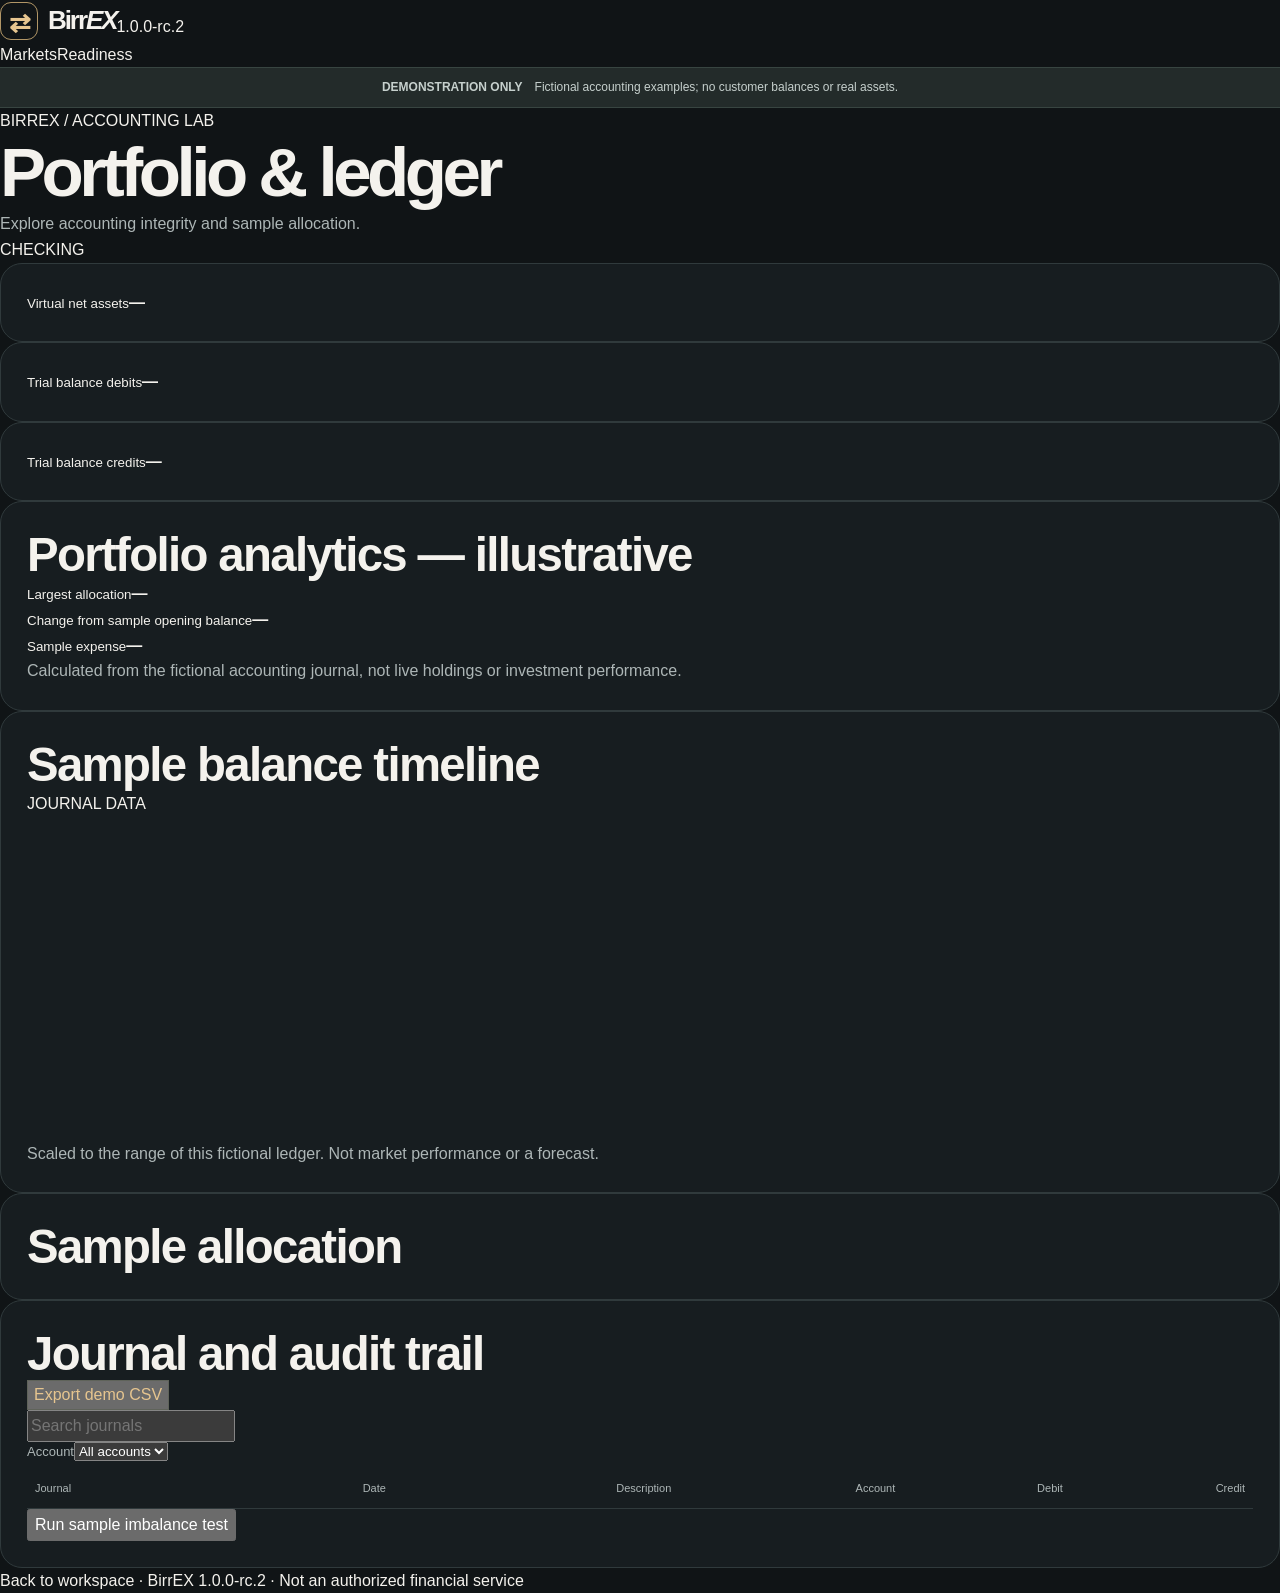
==== exchange/public/ledger-lab.html @ a97350fc "feat: Genesis RC2 signature typography, icons and market lease reliability" ====
<!doctype html><html lang="en" data-theme="dark"><head><meta charset="utf-8"><meta name="viewport" content="width=device-width,initial-scale=1,viewport-fit=cover"><meta name="robots" content="noindex,nofollow"><meta name="theme-color" content="#101416"><title>BirrEX — Portfolio & Ledger Lab</title><link rel="stylesheet" href="/styles.css?v=1.0.0-rc.2"><link rel="manifest" href="/manifest.webmanifest"><script defer src="/ledger-lab.js?v=1.0.0-rc.2"></script><script defer src="/motion.js?v=1.0.0-rc.2"></script></head><body><a class="skip" href="#main">Skip to content</a><header class="top"><a class="brand" href="/"><span class="mark" aria-hidden="true">⇄</span>Birr<em>EX</em></a><span class="tag">1.0.0-rc.2</span><div class="prefs"><a class="tag" href="/market-insights">Markets</a><a class="tag" href="/readiness">Readiness</a></div></header><main id="main" class="institutional"><div class="notice"><b>DEMONSTRATION ONLY</b><span>Fictional accounting examples; no customer balances or real assets.</span></div><div class="welcome"><div class="stack"><span class="kicker">BIRREX / ACCOUNTING LAB</span><h1>Portfolio & ledger</h1><p>Explore accounting integrity and sample allocation.</p></div><span id="reconcile" class="tag">CHECKING</span></div><div class="institution-metrics"><section class="panel"><small>Virtual net assets</small><strong id="net-assets" class="big">—</strong><p id="performance"></p></section><section class="panel"><small>Trial balance debits</small><strong id="debit" class="big">—</strong></section><section class="panel"><small>Trial balance credits</small><strong id="credit" class="big">—</strong></section></div><section class="panel"><h2>Portfolio analytics — illustrative</h2><div class="institution-metrics"><div><small>Largest allocation</small><strong id="allocation-largest">—</strong></div><div><small>Change from sample opening balance</small><strong id="allocation-change">—</strong></div><div><small>Sample expense</small><strong id="allocation-expense">—</strong></div></div><p>Calculated from the fictional accounting journal, not live holdings or investment performance.</p></section><section class="panel"><div class="head"><h2>Sample balance timeline</h2><span class="tag">JOURNAL DATA</span></div><svg id="journal-chart" viewBox="0 0 600 155" role="img" aria-label="Fictional net asset balances after each journal entry"></svg><div id="journal-chart-controls" class="segments" aria-label="Inspect journal entries"></div><p id="journal-chart-detail" role="status"></p><p>Scaled to the range of this fictional ledger. Not market performance or a forecast.</p></section><section class="panel"><h2>Sample allocation</h2><div id="allocations"></div></section><section class="panel"><div class="head"><h2>Journal and audit trail</h2><button id="export" class="outline">Export demo CSV</button></div><div class="toolbar"><input id="search" type="search" placeholder="Search journals" aria-label="Search journals"><label>Account<select id="account"><option value="all">All accounts</option></select></label><span id="entry-count" class="tag"></span></div><div class="table-scroll"><table><thead><tr><th scope="col">Journal</th><th scope="col">Date</th><th scope="col">Description</th><th scope="col">Account</th><th scope="col">Debit</th><th scope="col">Credit</th></tr></thead><tbody id="journal"></tbody></table></div><button id="integrity-test">Run sample imbalance test</button><p id="test-result" role="status"></p></section><footer><a href="/">Back to workspace</a> · BirrEX 1.0.0-rc.2 · Not an authorized financial service</footer></main></body></html>
---- styles.css ----
:root{color-scheme:dark;--bg:#101416;--surface:#171d20;--panel:#1b2224;--text:#f4f2ed;--muted:#adb6b6;--gold:#e6c58f;--line:#303a3c;--green:#85d9b4;--red:#f0a2a2;--radius:22px;--max:1240px}*,*::before,*::after{box-sizing:border-box}html{scroll-behavior:smooth;scroll-padding-top:100px}body{margin:0;background:var(--bg);color:var(--text);font-family:Inter,-apple-system,BlinkMacSystemFont,"Segoe UI",Arial,sans-serif;line-height:1.6;-webkit-font-smoothing:antialiased}a{color:inherit;text-decoration:none}button,input{font:inherit}button{cursor:pointer}a:focus-visible,button:focus-visible,input:focus-visible{outline:3px solid var(--gold);outline-offset:5px}h1,h2,h3,p{margin:0}h1,h2,h3{line-height:1.12;letter-spacing:-.035em}h1{font-size:clamp(3rem,5.4vw,5.25rem);font-weight:650;letter-spacing:-.065em}h1 em{font-family:Georgia,"Times New Roman",serif;color:var(--gold);font-weight:400;font-style:italic;letter-spacing:-.065em}h2{font-size:clamp(2rem,3.7vw,3.5rem);font-weight:600}h3{font-size:1.25rem;font-weight:650}p{color:var(--muted)}.shell{width:min(var(--max),calc(100% - 80px));margin-inline:auto}.skip{position:absolute;left:12px;top:-100px;z-index:100;background:var(--gold);color:#151a1b;padding:12px}.skip:focus{top:12px}.sr-only{position:absolute;width:1px;height:1px;padding:0;overflow:hidden;clip-path:inset(50%);white-space:nowrap;border:0}.header{height:86px;display:flex;align-items:center;gap:32px;justify-content:space-between}.brand{display:inline-flex;align-items:center;gap:0;font-size:26px;font-weight:750;letter-spacing:-.08em;white-space:nowrap}.brand>span:not(.mark){color:var(--gold)}.brand small{font-size:9px;color:var(--muted);letter-spacing:.12em;align-self:center;margin-left:15px;padding-left:13px;border-left:1px solid var(--line);font-weight:600}.mark{width:38px;height:38px;display:inline-grid;place-items:center;border:1px solid #b19666;border-radius:11px;color:var(--gold);margin-right:10px}.mark svg{width:27px;height:27px}nav{display:flex;align-items:center;gap:27px;font-size:13px;font-weight:550;color:var(--muted)}nav a:hover,.footer a:hover,.inline-link:hover{color:var(--gold)}.menu{display:none;background:none;border:1px solid var(--line);padding:9px 13px;border-radius:9px;color:var(--text)}.button{min-height:48px;display:inline-flex;align-items:center;justify-content:center;gap:16px;padding:12px 22px;border-radius:10px;font-size:14px;font-weight:650;transition:transform .18s ease,background .18s ease,border-color .18s ease}.button:hover{transform:translateY(-2px)}.primary{background:var(--gold);color:#15191a;border:1px solid var(--gold)}.primary:hover{background:#f5d9a9}.outline{border:1px solid #5f635a;color:var(--gold)}.text-button{padding-inline:8px;color:var(--text)}.play{width:30px;height:30px;display:grid;place-items:center;border:1px solid var(--line);border-radius:50%;color:var(--gold)}.notice{display:flex;justify-content:center;align-items:center;gap:12px;background:#232b2a;border-block:1px solid #384541;padding:10px 24px;font-size:12px;color:#c6d0cd;flex-wrap:wrap;text-align:center}.notice strong{font-size:10px;letter-spacing:.13em;color:var(--gold)}.status-dot{height:7px;width:7px;border-radius:50%;background:var(--gold);display:inline-block;flex-shrink:0}.hero{display:grid;grid-template-columns:minmax(0,1.1fr) minmax(0,.9fr);gap:65px;align-items:center;padding-block:88px 80px}.hero-copy{position:relative}.eyebrow{font-size:11px;font-weight:700;letter-spacing:.15em;color:var(--gold);display:flex;align-items:center;gap:12px;margin-bottom:22px}.eyebrow>span:first-child{width:7px;height:7px;background:var(--gold);border-radius:50%}.eyebrow .line{width:24px;height:1px;background:#877450}.lead{font-size:17px;line-height:1.8;max-width:550px;margin-top:23px}.actions{display:flex;gap:12px;align-items:center;margin-top:31px;flex-wrap:wrap}.hero-foot{display:flex;gap:18px;flex-wrap:wrap;color:var(--muted);font-size:10px;letter-spacing:.035em;margin-top:41px;border-top:1px solid var(--line);padding-top:19px}.terminal{background:radial-gradient(ellipse at top right,#2b302b 0%,transparent 55%),var(--surface);border:1px solid #434b47;border-radius:25px;padding:27px;box-shadow:0 28px 75px #0005;min-width:0}.terminal-top,.panel-head,.pair{display:flex;align-items:center;gap:12px}.terminal-top,.panel-head{justify-content:space-between}.pair strong,.pair small{display:block}.pair small,.caption,.chart-labels,.terminal-metrics small,.panel-head p{font-size:12px;color:var(--muted)}.coin{width:42px;height:42px;display:grid;place-items:center;border-radius:50%;background:#e6c58f18;border:1px solid #d4b57e50;color:var(--gold);font-size:23px;font-weight:600}.pill{font-size:10px;font-weight:700;letter-spacing:.12em;color:var(--gold);border:1px solid #8b7850;background:#d4b57e0b;padding:5px 9px;border-radius:6px;white-space:nowrap}.quote{display:flex;align-items:baseline;gap:15px;flex-wrap:wrap;margin-top:24px}.rate{font-size:clamp(2.7rem,4.7vw,4.2rem);font-weight:600;letter-spacing:-.06em;line-height:1}.rate>span{color:var(--muted);font-size:.72em}.positive{color:var(--green);font-variant-numeric:tabular-nums;font-size:12px}.chart{width:100%;height:auto;display:block;margin-top:24px}.chart-labels{display:flex;justify-content:space-between;padding-bottom:17px}.terminal-metrics{display:grid;grid-template-columns:repeat(3,1fr);border-top:1px solid var(--line);padding:18px 0;gap:10px}.terminal-metrics small,.terminal-metrics strong{display:block}.terminal-metrics strong{font-size:14px;font-variant-numeric:tabular-nums}.full{display:flex;width:100%;justify-content:space-between}.market-strip{border-block:1px solid var(--line);background:#141a1c}.strip-inner{display:grid;grid-template-columns:1.15fr repeat(4,1fr);gap:0}.strip-inner>div{padding:19px 20px;border-left:1px solid var(--line);min-width:0}.strip-inner>div:last-child{border-right:1px solid var(--line)}.strip-inner strong,.strip-inner>div>span:not(.status-dot){display:block;white-space:nowrap;font-size:12px;font-variant-numeric:tabular-nums}.strip-inner>div>span:not(.status-dot){color:var(--muted);margin-top:4px}.strip-inner b{margin-left:6px;font-size:11px}.strip-label{font-size:11px;color:var(--gold);font-weight:700;letter-spacing:.09em}.strip-label small{display:block;color:var(--muted);font-size:10px;margin-top:4px}.section{padding-block:80px}.section-top{display:flex;justify-content:space-between;align-items:end;gap:36px;margin-bottom:32px}.section-top>p{max-width:390px;font-size:15px}.market-grid{display:grid;grid-template-columns:1.15fr 1fr;gap:18px}.panel{border:1px solid var(--line);border-radius:var(--radius);background:var(--surface);padding:26px;min-width:0}.panel-head{margin-bottom:23px;align-items:start}.panel-head p{margin-top:6px}.table-wrap{overflow-x:auto}table{border-collapse:collapse;width:100%;font-size:13px;font-variant-numeric:tabular-nums;white-space:nowrap}th,td{text-align:right;padding:10px 8px;border-bottom:1px solid var(--line)}th:first-child,td:first-child{text-align:left}th{font-weight:500;color:var(--muted);font-size:11px}.ask td:nth-child(2){color:var(--red)}.bid td:nth-child(2){color:var(--green)}.mid td{color:var(--gold);font-weight:650;background:#d4b57e0c;padding-block:13px}.mid small{font-weight:400;color:var(--muted)}.fine{font-size:12px;color:var(--muted);line-height:1.65;margin-top:14px}.switch{display:flex;gap:4px;padding:4px;background:#101618;border:1px solid var(--line);border-radius:11px;margin-bottom:22px}.switch button{flex:1;min-height:44px;background:none;border:1px solid transparent;border-radius:8px;color:var(--muted);font-size:13px;font-weight:600}.switch button[aria-pressed=true]{background:#303936;border-color:#626957;color:var(--gold)}label{font-size:13px;color:var(--muted);display:block;margin-bottom:8px}.amount{display:flex;border:1px solid var(--line);border-radius:12px;align-items:center;padding:8px 15px;gap:10px;background:#111719}.amount:focus-within{border-color:var(--gold)}.amount input{min-width:0;width:100%;border:0;background:none;color:var(--text);font-size:24px;min-height:46px;font-variant-numeric:tabular-nums}.amount span{font-size:13px;color:var(--gold);font-weight:650}.estimate{border-top:1px solid var(--line);margin-top:23px;padding-top:20px}.estimate span,.estimate output{display:block}.estimate span{color:var(--muted);font-size:13px}.estimate output{font-size:clamp(1.6rem,3vw,2.4rem);letter-spacing:-.035em;font-weight:650;overflow-wrap:anywhere;font-variant-numeric:tabular-nums;margin-top:4px}.three{display:grid;grid-template-columns:repeat(3,1fr);gap:18px}.feature{position:relative;border:1px solid var(--line);background:linear-gradient(145deg,#1a2223,#141a1c);padding:28px;border-radius:var(--radius);transition:border-color .2s}.feature:hover{border-color:#89754f}.feature-icon{width:48px;height:48px;border:1px solid #76684b;background:#d4b57e0b;color:var(--gold);border-radius:12px;display:grid;place-items:center;font-size:26px;margin-bottom:28px}.index{position:absolute;top:26px;right:28px;color:var(--muted);font-size:12px;letter-spacing:.12em}.feature p,.security-list p,.about aside p{font-size:14px;margin-top:12px;line-height:1.75}.security{background:linear-gradient(120deg,#242b27,#151b1d 64%);border-block:1px solid var(--line)}.security-inner{display:grid;grid-template-columns:1fr 1fr;gap:70px;padding-block:76px}.security-inner .pill{display:inline-block;margin-top:25px}.security-list article{display:flex;gap:20px;border-bottom:1px solid var(--line);padding:16px 0}.security-list article:first-child{padding-top:0}.security-list article:last-child{border:0;padding-bottom:0}.security-list article>span{color:var(--gold);font-size:12px;margin-top:4px}.security-list p{margin-top:5px}.about{display:grid;grid-template-columns:1.15fr .85fr;gap:50px;align-items:center}.inline-link{display:inline-block;color:var(--gold);font-size:13px;margin-top:16px;text-decoration:underline;text-underline-offset:4px}.footer{display:grid;grid-template-columns:1fr 1fr;gap:20px;border-top:1px solid var(--line);padding-block:29px 40px}.footer>div:nth-child(2){display:flex;justify-content:flex-end;gap:21px;align-items:center;flex-wrap:wrap;font-size:13px}.footer p{font-size:12px}.footer>.fine{grid-column:1/-1;margin:0}.muted{color:var(--muted)}
@media(max-width:1050px){.shell{width:calc(100% - 48px)}.brand small{display:none}.hero{gap:35px}.header{gap:18px}nav{gap:18px}.strip-inner{grid-template-columns:repeat(4,minmax(0,1fr))}.strip-label{grid-column:1/-1;border-bottom:1px solid var(--line);border-right:1px solid var(--line)}.strip-inner>div{padding:13px}.strip-label small{display:inline;margin-left:8px}.strip-inner b{display:block;margin-left:0}.security-inner{gap:40px}}@media(max-width:760px){.shell{width:calc(100% - 36px)}.header{height:auto;min-height:70px;flex-wrap:wrap;padding-block:12px;gap:10px}.menu{display:block}.header-cta{display:none}nav{display:none;flex-basis:100%;flex-direction:column;align-items:stretch;gap:0;padding-bottom:5px}nav[data-open=true]{display:flex}nav a{padding:12px 5px;border-top:1px solid var(--line)}.notice{gap:6px;padding:9px 18px;font-size:11px}.notice strong{font-size:9px}.hero{grid-template-columns:1fr;gap:30px;padding-block:46px 38px}.desktop{display:none}h1{font-size:clamp(2.7rem,10vw,4.1rem)}.lead{font-size:16px;margin-top:18px}.hero-foot{gap:10px;margin-top:23px}.terminal{padding:19px;border-radius:18px}.section{padding-block:48px}.section-top{display:block;margin-bottom:23px}.section-top>p{margin-top:15px}.market-grid,.three,.security-inner,.about{grid-template-columns:1fr;gap:15px}.security-inner{padding-block:48px;gap:30px}.panel,.feature{padding:21px}.strip-inner{grid-template-columns:1fr 1fr}.strip-inner>div:nth-child(3),.strip-inner>div:nth-child(5){border-right:1px solid var(--line)}.strip-inner>div:nth-child(2),.strip-inner>div:nth-child(3){border-bottom:1px solid var(--line)}.footer{grid-template-columns:1fr;gap:14px}.footer>div:nth-child(2){justify-content:flex-start}.footer>.fine{grid-column:auto}}@media(max-width:360px){.shell{width:calc(100% - 24px)}.button{padding-inline:13px}.terminal-metrics strong{font-size:12px}.panel-head{flex-wrap:wrap}.actions{gap:5px}}@media(prefers-reduced-motion:reduce){*,*::before,*::after{scroll-behavior:auto!important;transition:none!important;animation:none!important}}
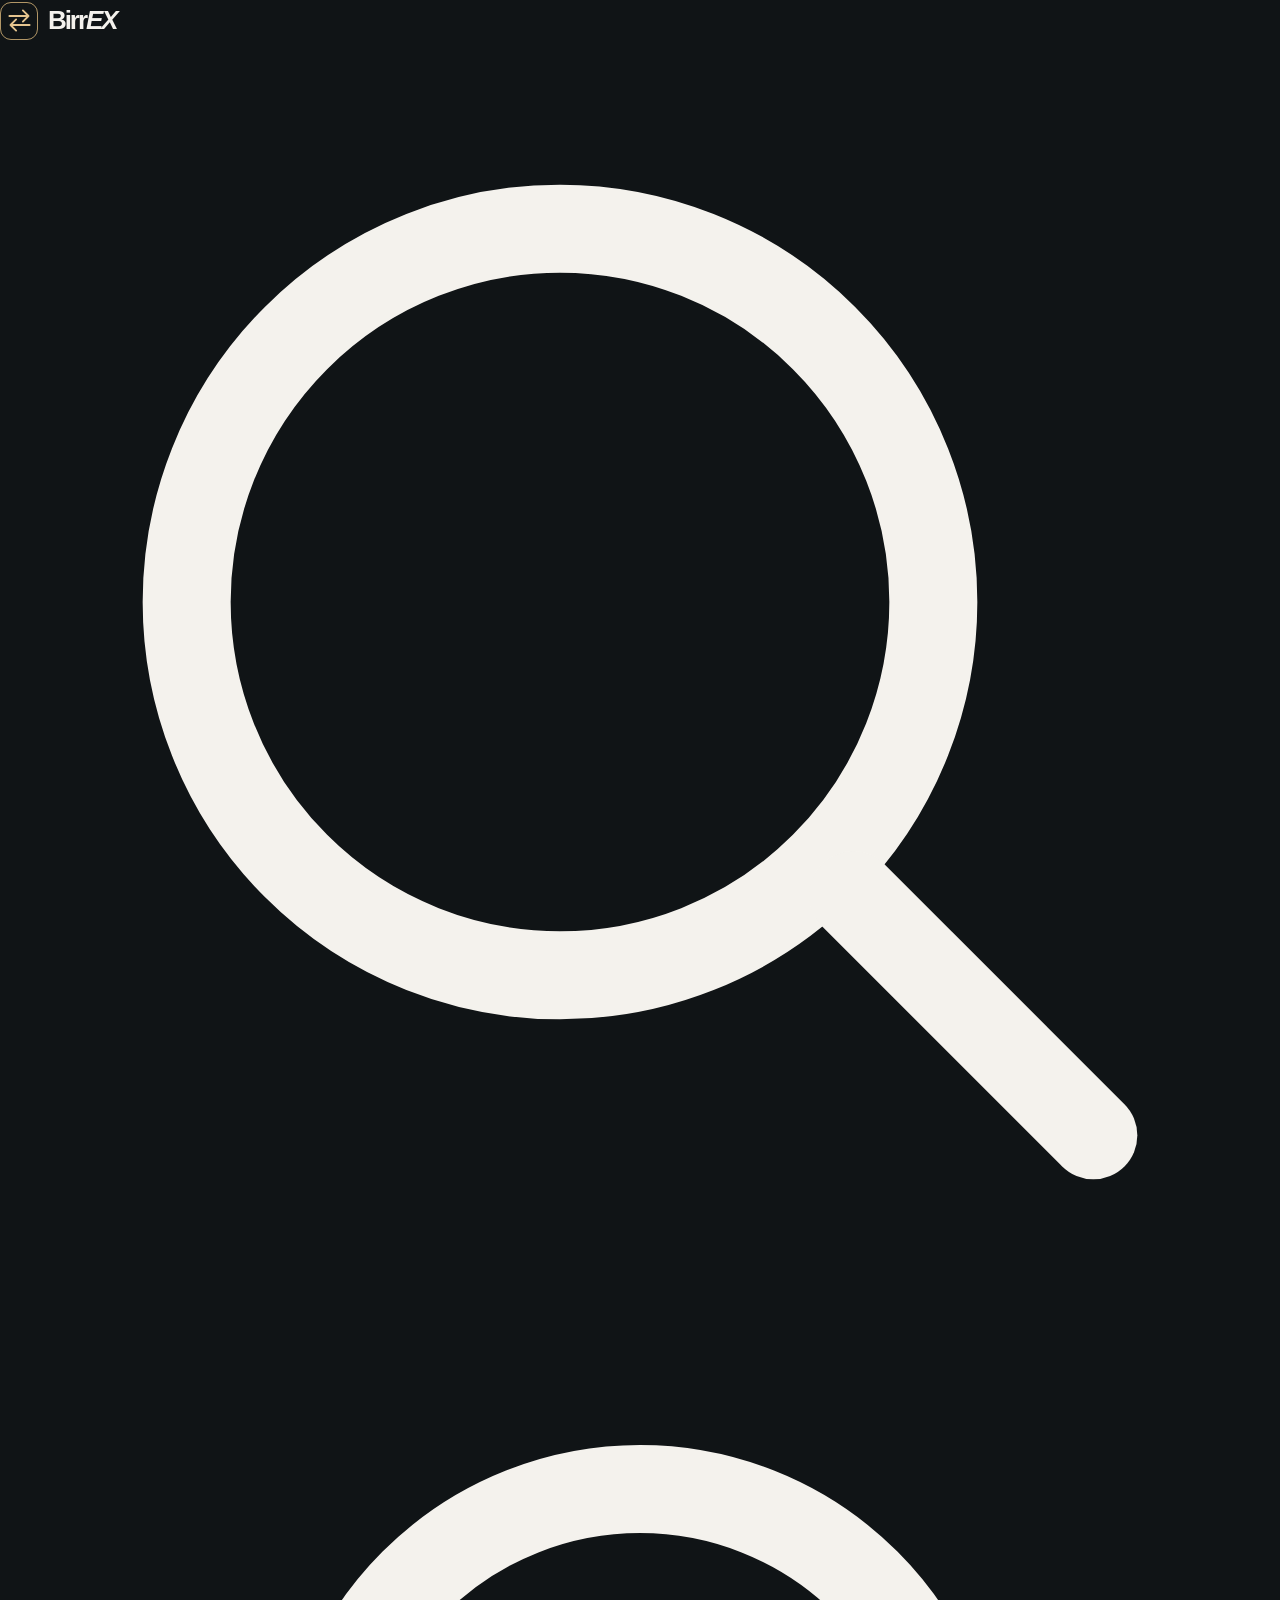
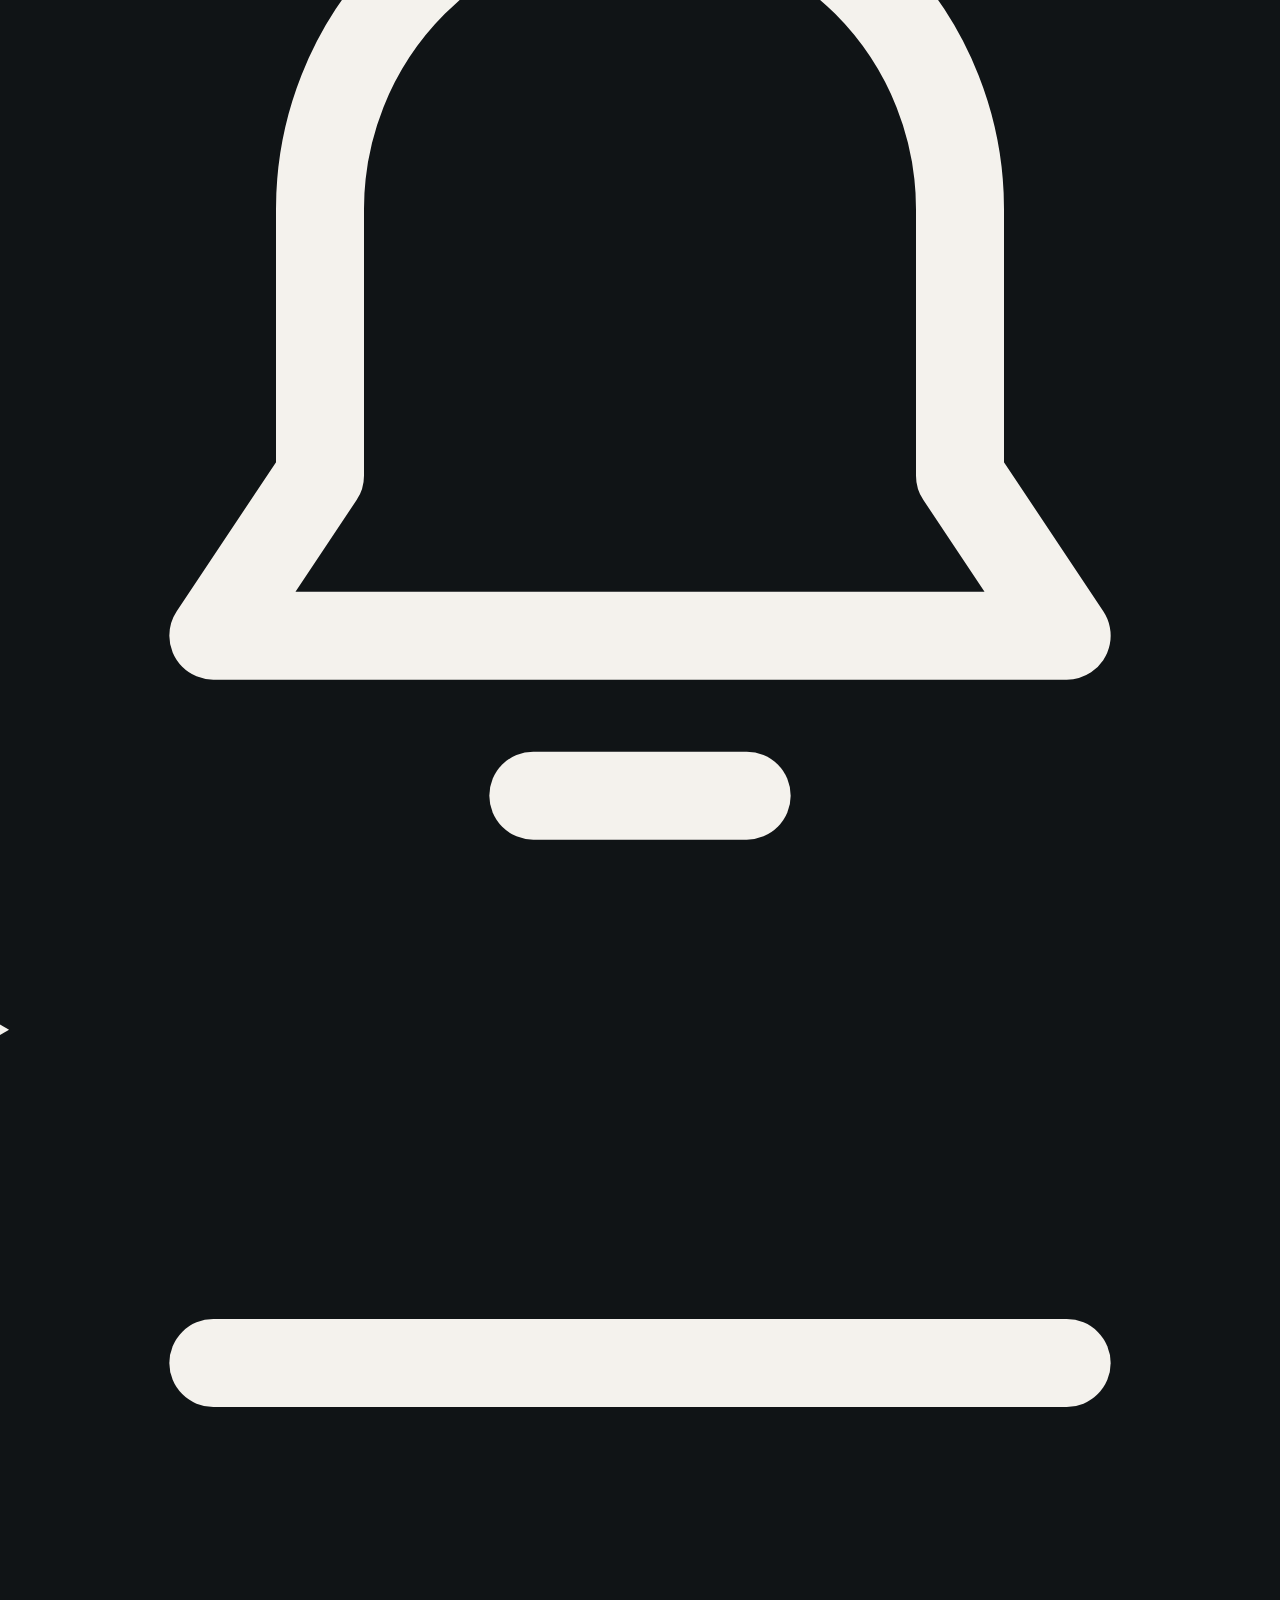
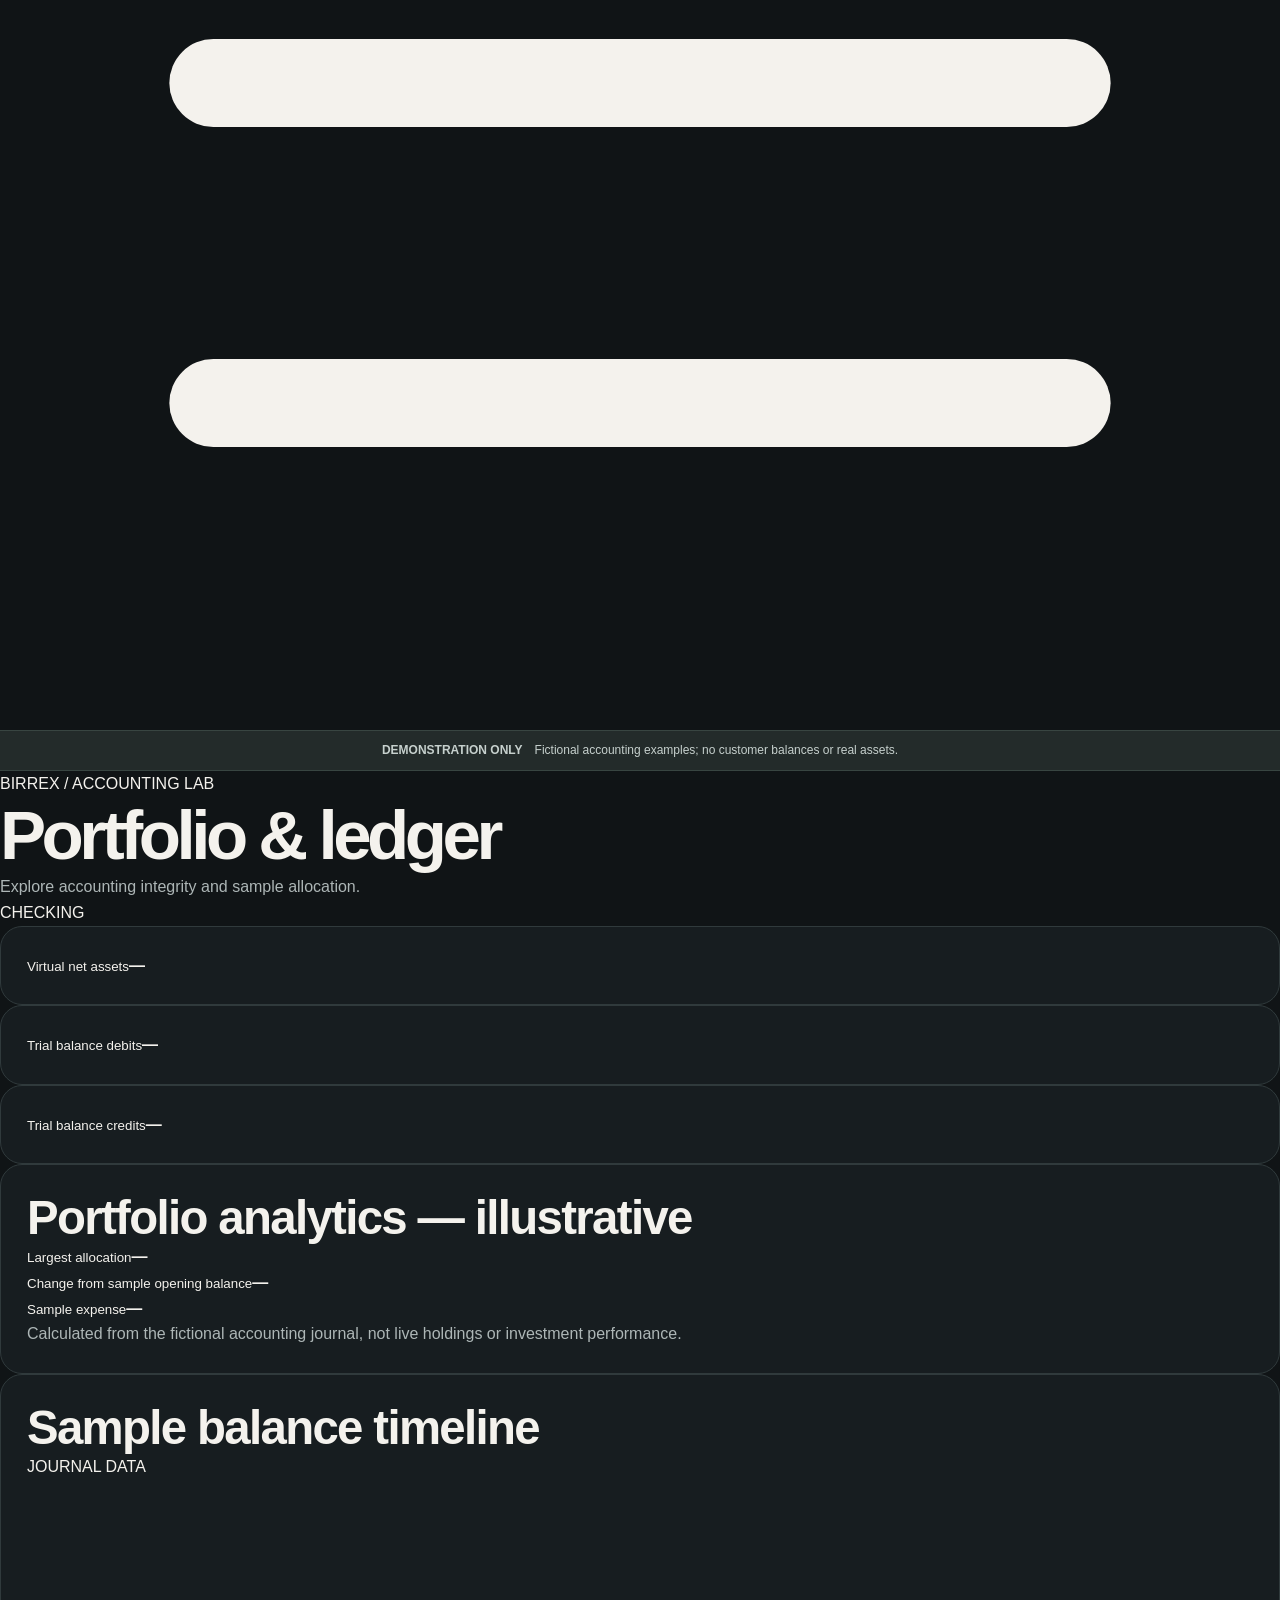
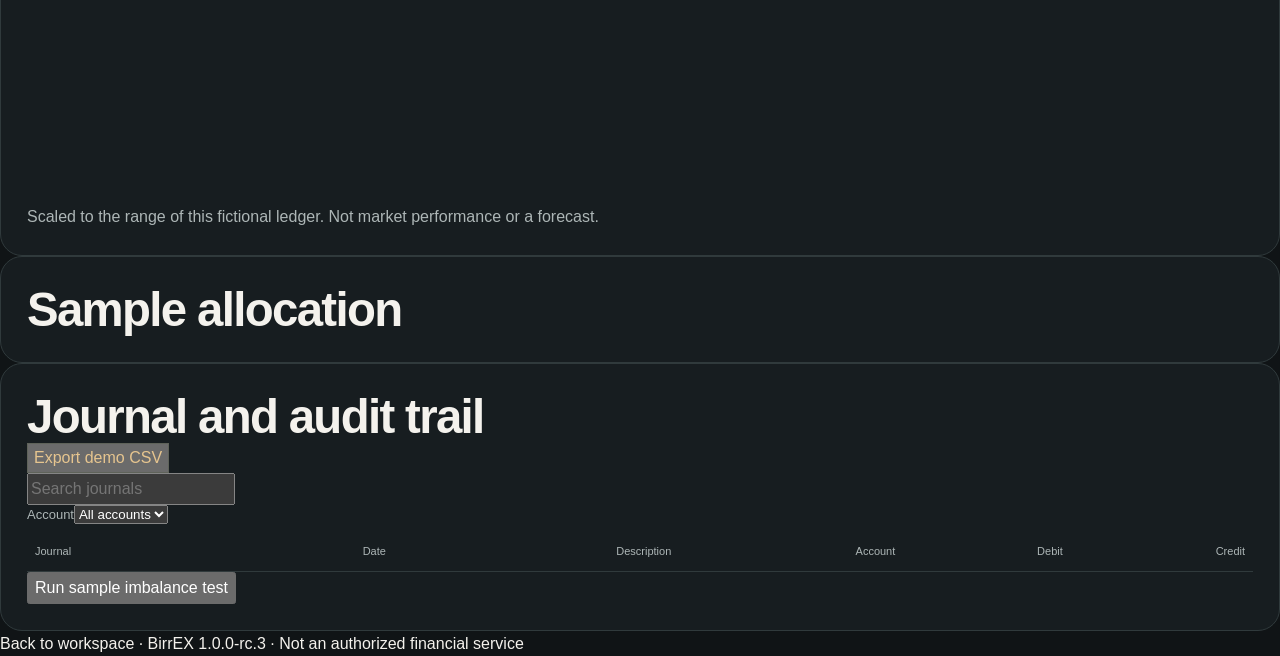
==== commit f104c890: "feat: Genesis RC3 icon-only signature header across modules" ====
--- a/exchange/public/ledger-lab.html
+++ b/exchange/public/ledger-lab.html
@@ -1 +1 @@
-<!doctype html><html lang="en" data-theme="dark"><head><meta charset="utf-8"><meta name="viewport" content="width=device-width,initial-scale=1,viewport-fit=cover"><meta name="robots" content="noindex,nofollow"><meta name="theme-color" content="#101416"><title>BirrEX — Portfolio & Ledger Lab</title><link rel="stylesheet" href="/styles.css?v=1.0.0-rc.2"><link rel="manifest" href="/manifest.webmanifest"><script defer src="/ledger-lab.js?v=1.0.0-rc.2"></script><script defer src="/motion.js?v=1.0.0-rc.2"></script></head><body><a class="skip" href="#main">Skip to content</a><header class="top"><a class="brand" href="/"><span class="mark" aria-hidden="true">⇄</span>Birr<em>EX</em></a><span class="tag">1.0.0-rc.2</span><div class="prefs"><a class="tag" href="/market-insights">Markets</a><a class="tag" href="/readiness">Readiness</a></div></header><main id="main" class="institutional"><div class="notice"><b>DEMONSTRATION ONLY</b><span>Fictional accounting examples; no customer balances or real assets.</span></div><div class="welcome"><div class="stack"><span class="kicker">BIRREX / ACCOUNTING LAB</span><h1>Portfolio & ledger</h1><p>Explore accounting integrity and sample allocation.</p></div><span id="reconcile" class="tag">CHECKING</span></div><div class="institution-metrics"><section class="panel"><small>Virtual net assets</small><strong id="net-assets" class="big">—</strong><p id="performance"></p></section><section class="panel"><small>Trial balance debits</small><strong id="debit" class="big">—</strong></section><section class="panel"><small>Trial balance credits</small><strong id="credit" class="big">—</strong></section></div><section class="panel"><h2>Portfolio analytics — illustrative</h2><div class="institution-metrics"><div><small>Largest allocation</small><strong id="allocation-largest">—</strong></div><div><small>Change from sample opening balance</small><strong id="allocation-change">—</strong></div><div><small>Sample expense</small><strong id="allocation-expense">—</strong></div></div><p>Calculated from the fictional accounting journal, not live holdings or investment performance.</p></section><section class="panel"><div class="head"><h2>Sample balance timeline</h2><span class="tag">JOURNAL DATA</span></div><svg id="journal-chart" viewBox="0 0 600 155" role="img" aria-label="Fictional net asset balances after each journal entry"></svg><div id="journal-chart-controls" class="segments" aria-label="Inspect journal entries"></div><p id="journal-chart-detail" role="status"></p><p>Scaled to the range of this fictional ledger. Not market performance or a forecast.</p></section><section class="panel"><h2>Sample allocation</h2><div id="allocations"></div></section><section class="panel"><div class="head"><h2>Journal and audit trail</h2><button id="export" class="outline">Export demo CSV</button></div><div class="toolbar"><input id="search" type="search" placeholder="Search journals" aria-label="Search journals"><label>Account<select id="account"><option value="all">All accounts</option></select></label><span id="entry-count" class="tag"></span></div><div class="table-scroll"><table><thead><tr><th scope="col">Journal</th><th scope="col">Date</th><th scope="col">Description</th><th scope="col">Account</th><th scope="col">Debit</th><th scope="col">Credit</th></tr></thead><tbody id="journal"></tbody></table></div><button id="integrity-test">Run sample imbalance test</button><p id="test-result" role="status"></p></section><footer><a href="/">Back to workspace</a> · BirrEX 1.0.0-rc.2 · Not an authorized financial service</footer></main></body></html>+<!doctype html><html lang="en" data-theme="dark"><head><meta charset="utf-8"><meta name="viewport" content="width=device-width,initial-scale=1,viewport-fit=cover"><meta name="robots" content="noindex,nofollow"><meta name="theme-color" content="#101416"><title>BirrEX — Portfolio & Ledger Lab</title><link rel="stylesheet" href="/styles.css?v=1.0.0-rc.3"><link rel="manifest" href="/manifest.webmanifest"><script defer src="/ledger-lab.js?v=1.0.0-rc.3"></script><script defer src="/motion.js?v=1.0.0-rc.3"></script></head><body><a class="skip" href="#main">Skip to content</a><header class="top signature-header"><a class="brand signature-brand" href="/" aria-label="BirrEX home"><span class="mark" aria-hidden="true"><svg class="signature-icon" viewBox="0 0 24 24" aria-hidden="true" focusable="false" fill="none" stroke="currentColor" stroke-width="1.65" stroke-linecap="round" stroke-linejoin="round"><path d="M3 8h17m-5-5 5 5-5 5"/><path d="M21 16H4m5-5-5 5 5 5"/></svg></span>Birr<em>EX</em></a><div class="signature-actions" role="group" aria-label="Header controls"><a class="header-action" href="/#search" aria-label="Search" title="Search"><svg class="signature-icon" viewBox="0 0 24 24" aria-hidden="true" focusable="false" fill="none" stroke="currentColor" stroke-width="1.65" stroke-linecap="round" stroke-linejoin="round"><path d="M10.5 3.5a7 7 0 1 0 0 14a7 7 0 0 0 0-14"/><path d="m16 16 4.5 4.5"/></svg></a><a class="header-action" href="/#notifications" aria-label="Notifications" title="Notifications"><svg class="signature-icon" viewBox="0 0 24 24" aria-hidden="true" focusable="false" fill="none" stroke="currentColor" stroke-width="1.65" stroke-linecap="round" stroke-linejoin="round"><path d="M6 9a6 6 0 0 1 12 0v5l2 3H4l2-3z"/><path d="M10 20h4"/></svg></a><details class="header-menu"><summary class="header-action" aria-label="Menu" title="Menu"><svg class="signature-icon" viewBox="0 0 24 24" aria-hidden="true" focusable="false" fill="none" stroke="currentColor" stroke-width="1.65" stroke-linecap="round" stroke-linejoin="round"><path d="M4 6h16"/><path d="M4 12h16"/><path d="M4 18h16"/></svg></summary><div class="header-menu-list signature-menu"><div class="menu-heading"><strong>BirrEX</strong><small>Genesis · RC3</small></div><a href="/#settings"><svg class="signature-icon" viewBox="0 0 24 24" aria-hidden="true" focusable="false" fill="none" stroke="currentColor" stroke-width="1.65" stroke-linecap="round" stroke-linejoin="round"><path d="M12 8a4 4 0 1 0 0 8a4 4 0 0 0 0-8"/><path d="M12 2v3m0 14v3M2 12h3m14 0h3M5 5l2 2m10 10 2 2M5 19l2-2M17 7l2-2"/></svg><span>Settings</span></a><a href="/market-insights"><svg class="signature-icon" viewBox="0 0 24 24" aria-hidden="true" focusable="false" fill="none" stroke="currentColor" stroke-width="1.65" stroke-linecap="round" stroke-linejoin="round"><path d="M3 5v14h18"/><path d="m6 9 4-4 4 3 5-6"/></svg><span>Market intelligence</span></a><a href="/p2p-lab"><svg class="signature-icon" viewBox="0 0 24 24" aria-hidden="true" focusable="false" fill="none" stroke="currentColor" stroke-width="1.65" stroke-linecap="round" stroke-linejoin="round"><path d="M8 12a4 4 0 1 0 0-8 4 4 0 0 0 0 8"/><path d="M2 21v-3a5 5 0 0 1 5-5h2a5 5 0 0 1 5 5v3"/><path d="M17 5a3 3 0 0 1 0 6m1 3a4 4 0 0 1 4 4v3"/></svg><span>P2P experience</span></a><a href="/ledger-lab"><svg class="signature-icon" viewBox="0 0 24 24" aria-hidden="true" focusable="false" fill="none" stroke="currentColor" stroke-width="1.65" stroke-linecap="round" stroke-linejoin="round"><path d="M3 6h15v15H3z"/><path d="M3 6l13-3v3"/><path d="M14 12h7v5h-7z"/></svg><span>Portfolio & ledger</span></a><a href="/readiness"><svg class="signature-icon" viewBox="0 0 24 24" aria-hidden="true" focusable="false" fill="none" stroke="currentColor" stroke-width="1.65" stroke-linecap="round" stroke-linejoin="round"><path d="M12 3 3 7v6c0 5 9 9 9 9s9-4 9-9V7z"/><path d="m8 12 3 3 5-6"/></svg><span>Institutional readiness</span></a><a href="/status"><svg class="signature-icon" viewBox="0 0 24 24" aria-hidden="true" focusable="false" fill="none" stroke="currentColor" stroke-width="1.65" stroke-linecap="round" stroke-linejoin="round"><path d="M2 12h5l3-7 4 14 3-7h5"/></svg><span>Connection center</span></a><a href="/private-beta"><svg class="signature-icon" viewBox="0 0 24 24" aria-hidden="true" focusable="false" fill="none" stroke="currentColor" stroke-width="1.65" stroke-linecap="round" stroke-linejoin="round"><path d="M5 10h14v11H5z"/><path d="M8 10V7a4 4 0 1 1 8 0v3"/></svg><span>Private workspace</span></a><a href="/#learn"><svg class="signature-icon" viewBox="0 0 24 24" aria-hidden="true" focusable="false" fill="none" stroke="currentColor" stroke-width="1.65" stroke-linecap="round" stroke-linejoin="round"><path d="M3 4h6a3 3 0 0 1 3 3v14a4 4 0 0 0-3-3H3z"/><path d="M21 4h-6a3 3 0 0 0-3 3v14a4 4 0 0 1 3-3h6z"/></svg><span>Academy</span></a><div class="menu-caption">Educational workspace · Financial operations disabled</div></div></details></div></header><main id="main" class="institutional"><div class="notice"><b>DEMONSTRATION ONLY</b><span>Fictional accounting examples; no customer balances or real assets.</span></div><div class="welcome"><div class="stack"><span class="kicker">BIRREX / ACCOUNTING LAB</span><h1>Portfolio & ledger</h1><p>Explore accounting integrity and sample allocation.</p></div><span id="reconcile" class="tag">CHECKING</span></div><div class="institution-metrics"><section class="panel"><small>Virtual net assets</small><strong id="net-assets" class="big">—</strong><p id="performance"></p></section><section class="panel"><small>Trial balance debits</small><strong id="debit" class="big">—</strong></section><section class="panel"><small>Trial balance credits</small><strong id="credit" class="big">—</strong></section></div><section class="panel"><h2>Portfolio analytics — illustrative</h2><div class="institution-metrics"><div><small>Largest allocation</small><strong id="allocation-largest">—</strong></div><div><small>Change from sample opening balance</small><strong id="allocation-change">—</strong></div><div><small>Sample expense</small><strong id="allocation-expense">—</strong></div></div><p>Calculated from the fictional accounting journal, not live holdings or investment performance.</p></section><section class="panel"><div class="head"><h2>Sample balance timeline</h2><span class="tag">JOURNAL DATA</span></div><svg id="journal-chart" viewBox="0 0 600 155" role="img" aria-label="Fictional net asset balances after each journal entry"></svg><div id="journal-chart-controls" class="segments" aria-label="Inspect journal entries"></div><p id="journal-chart-detail" role="status"></p><p>Scaled to the range of this fictional ledger. Not market performance or a forecast.</p></section><section class="panel"><h2>Sample allocation</h2><div id="allocations"></div></section><section class="panel"><div class="head"><h2>Journal and audit trail</h2><button id="export" class="outline">Export demo CSV</button></div><div class="toolbar"><input id="search" type="search" placeholder="Search journals" aria-label="Search journals"><label>Account<select id="account"><option value="all">All accounts</option></select></label><span id="entry-count" class="tag"></span></div><div class="table-scroll"><table><thead><tr><th scope="col">Journal</th><th scope="col">Date</th><th scope="col">Description</th><th scope="col">Account</th><th scope="col">Debit</th><th scope="col">Credit</th></tr></thead><tbody id="journal"></tbody></table></div><button id="integrity-test">Run sample imbalance test</button><p id="test-result" role="status"></p></section><footer><a href="/">Back to workspace</a> · BirrEX 1.0.0-rc.3 · Not an authorized financial service</footer></main></body></html>
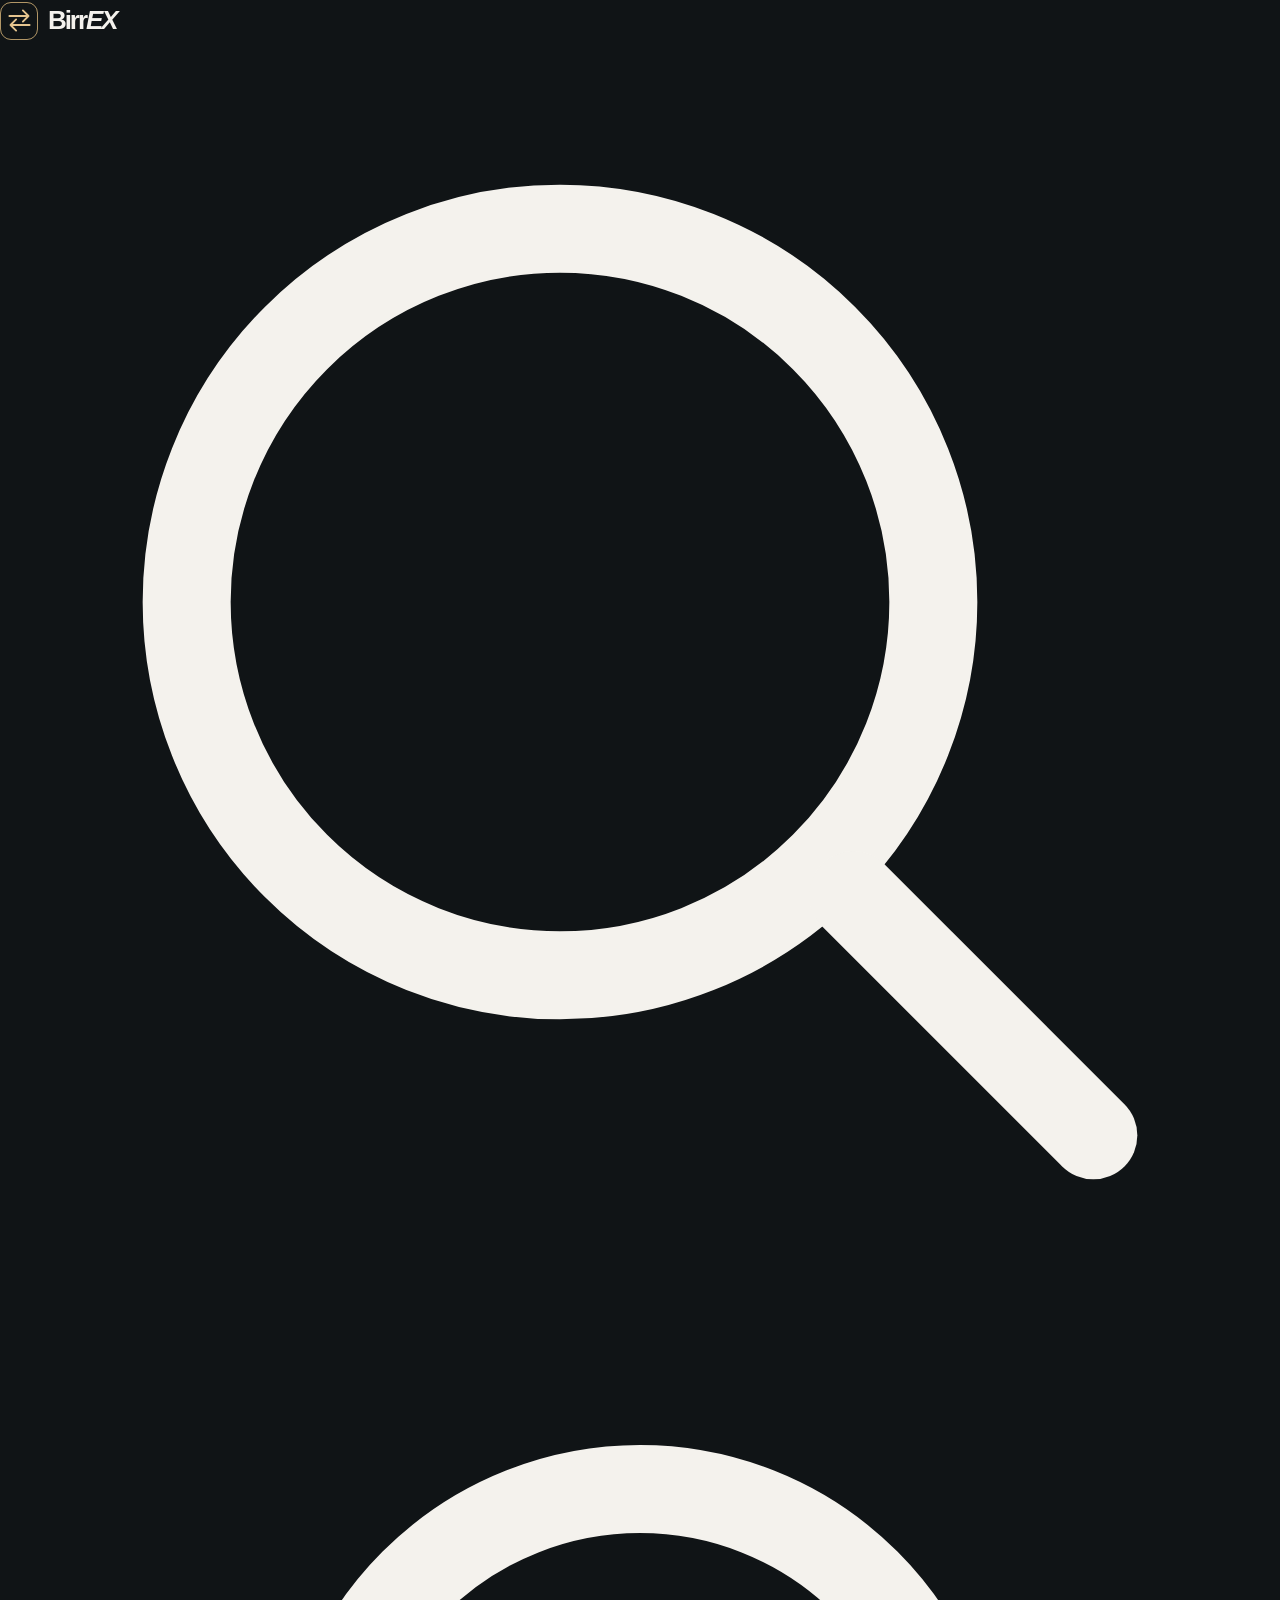
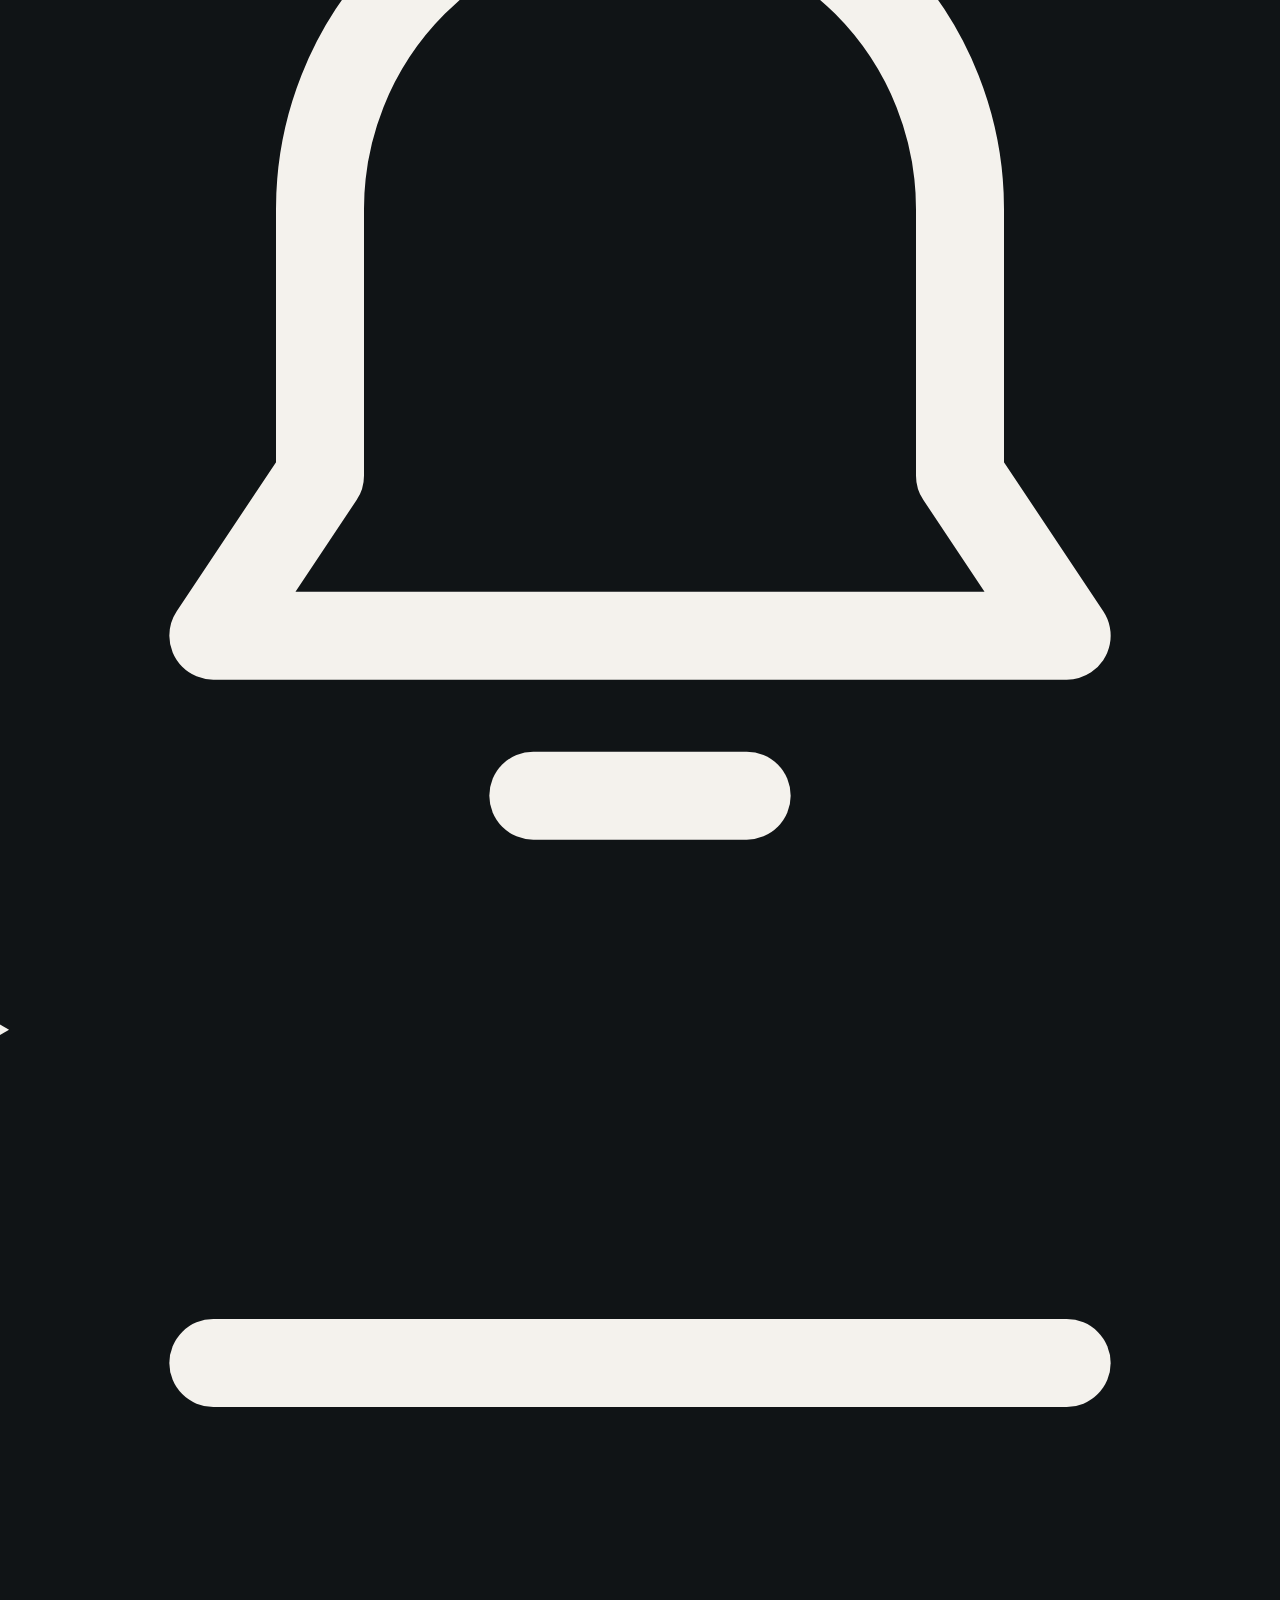
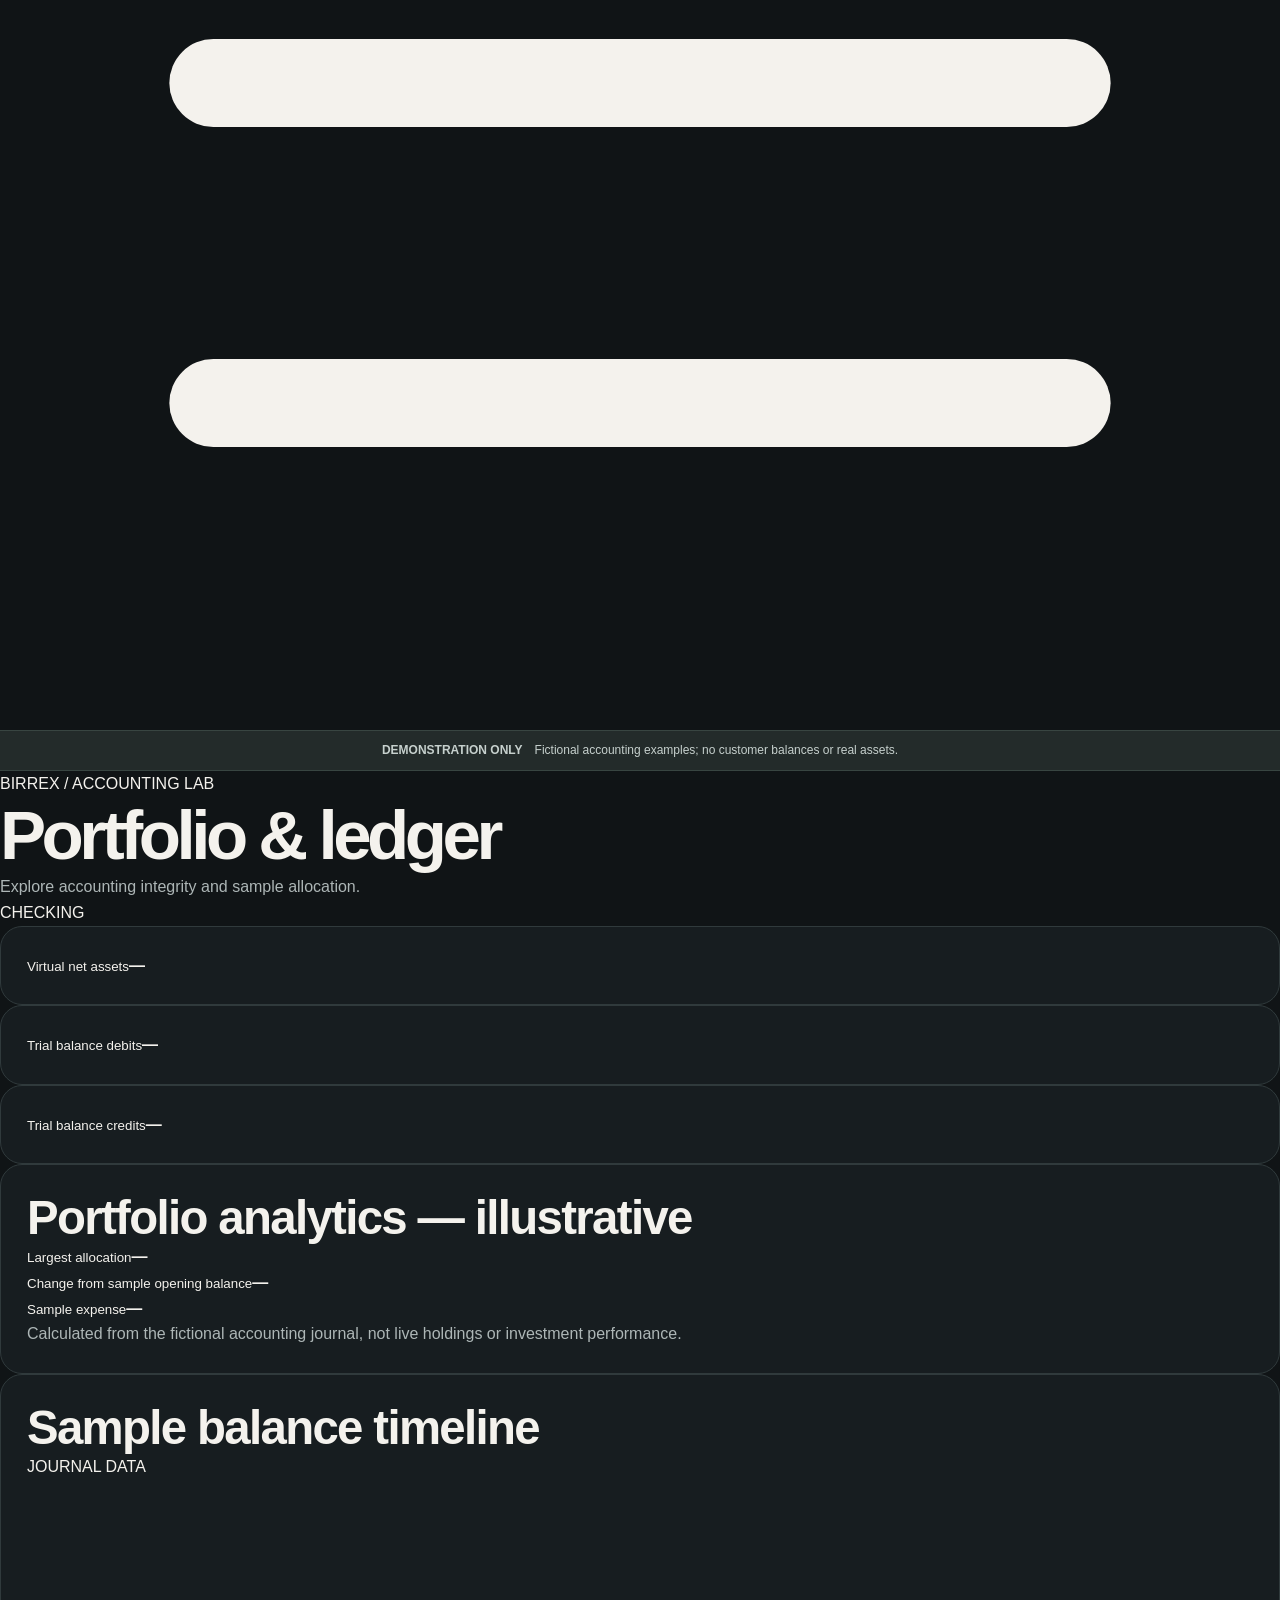
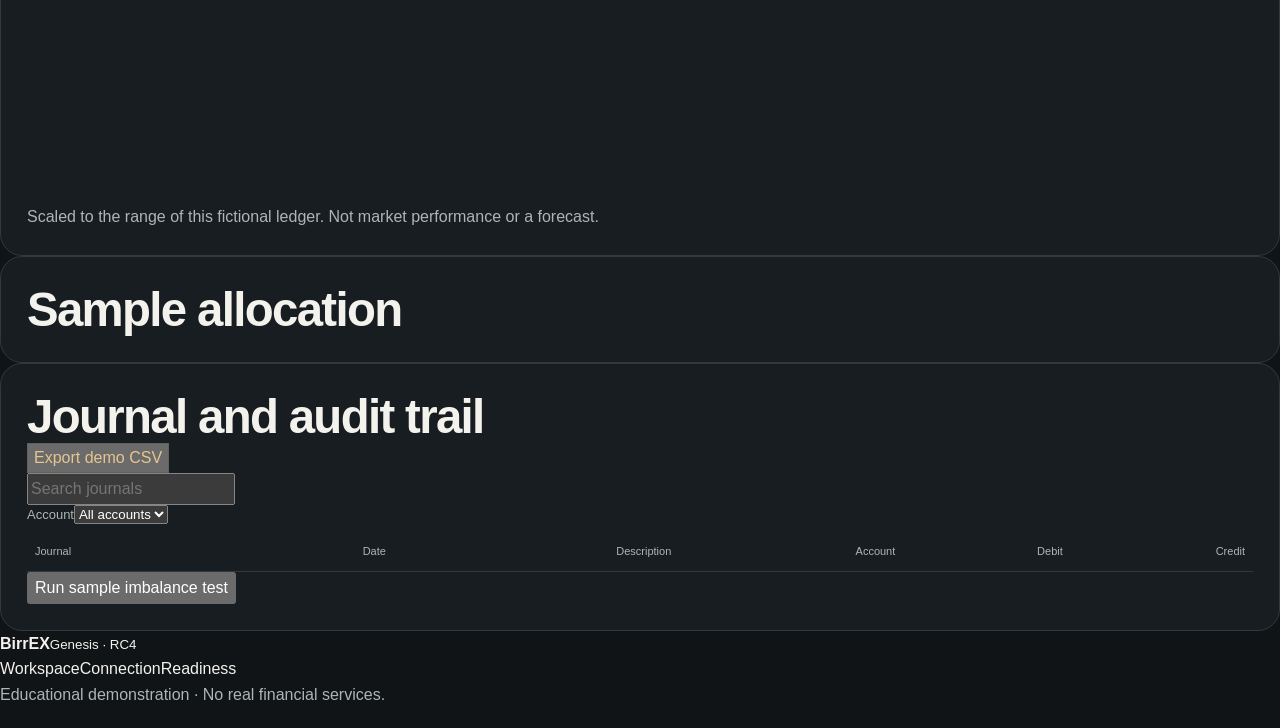
==== commit e5d89ac6: "feat: Genesis RC4 Pure Experience, crypto semantic actions and premium dock" ====
--- a/exchange/public/ledger-lab.html
+++ b/exchange/public/ledger-lab.html
@@ -1 +1 @@
-<!doctype html><html lang="en" data-theme="dark"><head><meta charset="utf-8"><meta name="viewport" content="width=device-width,initial-scale=1,viewport-fit=cover"><meta name="robots" content="noindex,nofollow"><meta name="theme-color" content="#101416"><title>BirrEX — Portfolio & Ledger Lab</title><link rel="stylesheet" href="/styles.css?v=1.0.0-rc.3"><link rel="manifest" href="/manifest.webmanifest"><script defer src="/ledger-lab.js?v=1.0.0-rc.3"></script><script defer src="/motion.js?v=1.0.0-rc.3"></script></head><body><a class="skip" href="#main">Skip to content</a><header class="top signature-header"><a class="brand signature-brand" href="/" aria-label="BirrEX home"><span class="mark" aria-hidden="true"><svg class="signature-icon" viewBox="0 0 24 24" aria-hidden="true" focusable="false" fill="none" stroke="currentColor" stroke-width="1.65" stroke-linecap="round" stroke-linejoin="round"><path d="M3 8h17m-5-5 5 5-5 5"/><path d="M21 16H4m5-5-5 5 5 5"/></svg></span>Birr<em>EX</em></a><div class="signature-actions" role="group" aria-label="Header controls"><a class="header-action" href="/#search" aria-label="Search" title="Search"><svg class="signature-icon" viewBox="0 0 24 24" aria-hidden="true" focusable="false" fill="none" stroke="currentColor" stroke-width="1.65" stroke-linecap="round" stroke-linejoin="round"><path d="M10.5 3.5a7 7 0 1 0 0 14a7 7 0 0 0 0-14"/><path d="m16 16 4.5 4.5"/></svg></a><a class="header-action" href="/#notifications" aria-label="Notifications" title="Notifications"><svg class="signature-icon" viewBox="0 0 24 24" aria-hidden="true" focusable="false" fill="none" stroke="currentColor" stroke-width="1.65" stroke-linecap="round" stroke-linejoin="round"><path d="M6 9a6 6 0 0 1 12 0v5l2 3H4l2-3z"/><path d="M10 20h4"/></svg></a><details class="header-menu"><summary class="header-action" aria-label="Menu" title="Menu"><svg class="signature-icon" viewBox="0 0 24 24" aria-hidden="true" focusable="false" fill="none" stroke="currentColor" stroke-width="1.65" stroke-linecap="round" stroke-linejoin="round"><path d="M4 6h16"/><path d="M4 12h16"/><path d="M4 18h16"/></svg></summary><div class="header-menu-list signature-menu"><div class="menu-heading"><strong>BirrEX</strong><small>Genesis · RC3</small></div><a href="/#settings"><svg class="signature-icon" viewBox="0 0 24 24" aria-hidden="true" focusable="false" fill="none" stroke="currentColor" stroke-width="1.65" stroke-linecap="round" stroke-linejoin="round"><path d="M12 8a4 4 0 1 0 0 8a4 4 0 0 0 0-8"/><path d="M12 2v3m0 14v3M2 12h3m14 0h3M5 5l2 2m10 10 2 2M5 19l2-2M17 7l2-2"/></svg><span>Settings</span></a><a href="/market-insights"><svg class="signature-icon" viewBox="0 0 24 24" aria-hidden="true" focusable="false" fill="none" stroke="currentColor" stroke-width="1.65" stroke-linecap="round" stroke-linejoin="round"><path d="M3 5v14h18"/><path d="m6 9 4-4 4 3 5-6"/></svg><span>Market intelligence</span></a><a href="/p2p-lab"><svg class="signature-icon" viewBox="0 0 24 24" aria-hidden="true" focusable="false" fill="none" stroke="currentColor" stroke-width="1.65" stroke-linecap="round" stroke-linejoin="round"><path d="M8 12a4 4 0 1 0 0-8 4 4 0 0 0 0 8"/><path d="M2 21v-3a5 5 0 0 1 5-5h2a5 5 0 0 1 5 5v3"/><path d="M17 5a3 3 0 0 1 0 6m1 3a4 4 0 0 1 4 4v3"/></svg><span>P2P experience</span></a><a href="/ledger-lab"><svg class="signature-icon" viewBox="0 0 24 24" aria-hidden="true" focusable="false" fill="none" stroke="currentColor" stroke-width="1.65" stroke-linecap="round" stroke-linejoin="round"><path d="M3 6h15v15H3z"/><path d="M3 6l13-3v3"/><path d="M14 12h7v5h-7z"/></svg><span>Portfolio & ledger</span></a><a href="/readiness"><svg class="signature-icon" viewBox="0 0 24 24" aria-hidden="true" focusable="false" fill="none" stroke="currentColor" stroke-width="1.65" stroke-linecap="round" stroke-linejoin="round"><path d="M12 3 3 7v6c0 5 9 9 9 9s9-4 9-9V7z"/><path d="m8 12 3 3 5-6"/></svg><span>Institutional readiness</span></a><a href="/status"><svg class="signature-icon" viewBox="0 0 24 24" aria-hidden="true" focusable="false" fill="none" stroke="currentColor" stroke-width="1.65" stroke-linecap="round" stroke-linejoin="round"><path d="M2 12h5l3-7 4 14 3-7h5"/></svg><span>Connection center</span></a><a href="/private-beta"><svg class="signature-icon" viewBox="0 0 24 24" aria-hidden="true" focusable="false" fill="none" stroke="currentColor" stroke-width="1.65" stroke-linecap="round" stroke-linejoin="round"><path d="M5 10h14v11H5z"/><path d="M8 10V7a4 4 0 1 1 8 0v3"/></svg><span>Private workspace</span></a><a href="/#learn"><svg class="signature-icon" viewBox="0 0 24 24" aria-hidden="true" focusable="false" fill="none" stroke="currentColor" stroke-width="1.65" stroke-linecap="round" stroke-linejoin="round"><path d="M3 4h6a3 3 0 0 1 3 3v14a4 4 0 0 0-3-3H3z"/><path d="M21 4h-6a3 3 0 0 0-3 3v14a4 4 0 0 1 3-3h6z"/></svg><span>Academy</span></a><div class="menu-caption">Educational workspace · Financial operations disabled</div></div></details></div></header><main id="main" class="institutional"><div class="notice"><b>DEMONSTRATION ONLY</b><span>Fictional accounting examples; no customer balances or real assets.</span></div><div class="welcome"><div class="stack"><span class="kicker">BIRREX / ACCOUNTING LAB</span><h1>Portfolio & ledger</h1><p>Explore accounting integrity and sample allocation.</p></div><span id="reconcile" class="tag">CHECKING</span></div><div class="institution-metrics"><section class="panel"><small>Virtual net assets</small><strong id="net-assets" class="big">—</strong><p id="performance"></p></section><section class="panel"><small>Trial balance debits</small><strong id="debit" class="big">—</strong></section><section class="panel"><small>Trial balance credits</small><strong id="credit" class="big">—</strong></section></div><section class="panel"><h2>Portfolio analytics — illustrative</h2><div class="institution-metrics"><div><small>Largest allocation</small><strong id="allocation-largest">—</strong></div><div><small>Change from sample opening balance</small><strong id="allocation-change">—</strong></div><div><small>Sample expense</small><strong id="allocation-expense">—</strong></div></div><p>Calculated from the fictional accounting journal, not live holdings or investment performance.</p></section><section class="panel"><div class="head"><h2>Sample balance timeline</h2><span class="tag">JOURNAL DATA</span></div><svg id="journal-chart" viewBox="0 0 600 155" role="img" aria-label="Fictional net asset balances after each journal entry"></svg><div id="journal-chart-controls" class="segments" aria-label="Inspect journal entries"></div><p id="journal-chart-detail" role="status"></p><p>Scaled to the range of this fictional ledger. Not market performance or a forecast.</p></section><section class="panel"><h2>Sample allocation</h2><div id="allocations"></div></section><section class="panel"><div class="head"><h2>Journal and audit trail</h2><button id="export" class="outline">Export demo CSV</button></div><div class="toolbar"><input id="search" type="search" placeholder="Search journals" aria-label="Search journals"><label>Account<select id="account"><option value="all">All accounts</option></select></label><span id="entry-count" class="tag"></span></div><div class="table-scroll"><table><thead><tr><th scope="col">Journal</th><th scope="col">Date</th><th scope="col">Description</th><th scope="col">Account</th><th scope="col">Debit</th><th scope="col">Credit</th></tr></thead><tbody id="journal"></tbody></table></div><button id="integrity-test">Run sample imbalance test</button><p id="test-result" role="status"></p></section><footer><a href="/">Back to workspace</a> · BirrEX 1.0.0-rc.3 · Not an authorized financial service</footer></main></body></html>+<!doctype html><html lang="en" data-theme="dark"><head><meta charset="utf-8"><meta name="viewport" content="width=device-width,initial-scale=1,viewport-fit=cover"><meta name="robots" content="noindex,nofollow"><meta name="theme-color" content="#101416"><title>BirrEX — Portfolio & Ledger Lab</title><link rel="stylesheet" href="/styles.css?v=1.0.0-rc.4"><link rel="manifest" href="/manifest.webmanifest"><script defer src="/ledger-lab.js?v=1.0.0-rc.4"></script><script defer src="/motion.js?v=1.0.0-rc.4"></script></head><body><a class="skip" href="#main">Skip to content</a><header class="top signature-header"><a class="brand signature-brand" href="/" aria-label="BirrEX home"><span class="mark" aria-hidden="true"><svg class="signature-icon" viewBox="0 0 24 24" aria-hidden="true" focusable="false" fill="none" stroke="currentColor" stroke-width="1.65" stroke-linecap="round" stroke-linejoin="round"><path d="M3 8h17m-5-5 5 5-5 5"/><path d="M21 16H4m5-5-5 5 5 5"/></svg></span>Birr<em>EX</em></a><div class="signature-actions" role="group" aria-label="Header controls"><a class="header-action" href="/#search" aria-label="Search" title="Search"><svg class="signature-icon" viewBox="0 0 24 24" aria-hidden="true" focusable="false" fill="none" stroke="currentColor" stroke-width="1.65" stroke-linecap="round" stroke-linejoin="round"><path d="M10.5 3.5a7 7 0 1 0 0 14a7 7 0 0 0 0-14"/><path d="m16 16 4.5 4.5"/></svg></a><a class="header-action" href="/#notifications" aria-label="Notifications" title="Notifications"><svg class="signature-icon" viewBox="0 0 24 24" aria-hidden="true" focusable="false" fill="none" stroke="currentColor" stroke-width="1.65" stroke-linecap="round" stroke-linejoin="round"><path d="M6 9a6 6 0 0 1 12 0v5l2 3H4l2-3z"/><path d="M10 20h4"/></svg></a><details class="header-menu"><summary class="header-action" aria-label="Menu" title="Menu"><svg class="signature-icon" viewBox="0 0 24 24" aria-hidden="true" focusable="false" fill="none" stroke="currentColor" stroke-width="1.65" stroke-linecap="round" stroke-linejoin="round"><path d="M4 6h16"/><path d="M4 12h16"/><path d="M4 18h16"/></svg></summary><div class="header-menu-list signature-menu"><div class="menu-heading"><strong>BirrEX</strong><small>Genesis · RC4</small></div><a href="/#settings"><svg class="signature-icon" viewBox="0 0 24 24" aria-hidden="true" focusable="false" fill="none" stroke="currentColor" stroke-width="1.65" stroke-linecap="round" stroke-linejoin="round"><path d="M12 8a4 4 0 1 0 0 8a4 4 0 0 0 0-8"/><path d="M12 2v3m0 14v3M2 12h3m14 0h3M5 5l2 2m10 10 2 2M5 19l2-2M17 7l2-2"/></svg><span>Settings</span></a><a href="/market-insights"><svg class="signature-icon" viewBox="0 0 24 24" aria-hidden="true" focusable="false" fill="none" stroke="currentColor" stroke-width="1.65" stroke-linecap="round" stroke-linejoin="round"><path d="M3 5v14h18"/><path d="m6 9 4-4 4 3 5-6"/></svg><span>Market intelligence</span></a><a href="/p2p-lab"><svg class="signature-icon" viewBox="0 0 24 24" aria-hidden="true" focusable="false" fill="none" stroke="currentColor" stroke-width="1.65" stroke-linecap="round" stroke-linejoin="round"><path d="M8 12a4 4 0 1 0 0-8 4 4 0 0 0 0 8"/><path d="M2 21v-3a5 5 0 0 1 5-5h2a5 5 0 0 1 5 5v3"/><path d="M17 5a3 3 0 0 1 0 6m1 3a4 4 0 0 1 4 4v3"/></svg><span>P2P experience</span></a><a href="/ledger-lab"><svg class="signature-icon" viewBox="0 0 24 24" aria-hidden="true" focusable="false" fill="none" stroke="currentColor" stroke-width="1.65" stroke-linecap="round" stroke-linejoin="round"><path d="M3 6h15v15H3z"/><path d="M3 6l13-3v3"/><path d="M14 12h7v5h-7z"/></svg><span>Portfolio & ledger</span></a><a href="/readiness"><svg class="signature-icon" viewBox="0 0 24 24" aria-hidden="true" focusable="false" fill="none" stroke="currentColor" stroke-width="1.65" stroke-linecap="round" stroke-linejoin="round"><path d="M12 3 3 7v6c0 5 9 9 9 9s9-4 9-9V7z"/><path d="m8 12 3 3 5-6"/></svg><span>Institutional readiness</span></a><a href="/status"><svg class="signature-icon" viewBox="0 0 24 24" aria-hidden="true" focusable="false" fill="none" stroke="currentColor" stroke-width="1.65" stroke-linecap="round" stroke-linejoin="round"><path d="M2 12h5l3-7 4 14 3-7h5"/></svg><span>Connection center</span></a><a href="/private-beta"><svg class="signature-icon" viewBox="0 0 24 24" aria-hidden="true" focusable="false" fill="none" stroke="currentColor" stroke-width="1.65" stroke-linecap="round" stroke-linejoin="round"><path d="M5 10h14v11H5z"/><path d="M8 10V7a4 4 0 1 1 8 0v3"/></svg><span>Private workspace</span></a><a href="/#learn"><svg class="signature-icon" viewBox="0 0 24 24" aria-hidden="true" focusable="false" fill="none" stroke="currentColor" stroke-width="1.65" stroke-linecap="round" stroke-linejoin="round"><path d="M3 4h6a3 3 0 0 1 3 3v14a4 4 0 0 0-3-3H3z"/><path d="M21 4h-6a3 3 0 0 0-3 3v14a4 4 0 0 1 3-3h6z"/></svg><span>Academy</span></a><div class="menu-caption">Educational workspace · Financial operations disabled</div></div></details></div></header><main id="main" class="institutional"><div class="notice"><b>DEMONSTRATION ONLY</b><span>Fictional accounting examples; no customer balances or real assets.</span></div><div class="welcome"><div class="stack"><span class="kicker">BIRREX / ACCOUNTING LAB</span><h1>Portfolio & ledger</h1><p>Explore accounting integrity and sample allocation.</p></div><span id="reconcile" class="tag">CHECKING</span></div><div class="institution-metrics"><section class="panel"><small>Virtual net assets</small><strong id="net-assets" class="big">—</strong><p id="performance"></p></section><section class="panel"><small>Trial balance debits</small><strong id="debit" class="big">—</strong></section><section class="panel"><small>Trial balance credits</small><strong id="credit" class="big">—</strong></section></div><section class="panel"><h2>Portfolio analytics — illustrative</h2><div class="institution-metrics"><div><small>Largest allocation</small><strong id="allocation-largest">—</strong></div><div><small>Change from sample opening balance</small><strong id="allocation-change">—</strong></div><div><small>Sample expense</small><strong id="allocation-expense">—</strong></div></div><p>Calculated from the fictional accounting journal, not live holdings or investment performance.</p></section><section class="panel"><div class="head"><h2>Sample balance timeline</h2><span class="tag">JOURNAL DATA</span></div><svg id="journal-chart" viewBox="0 0 600 155" role="img" aria-label="Fictional net asset balances after each journal entry"></svg><div id="journal-chart-controls" class="segments" aria-label="Inspect journal entries"></div><p id="journal-chart-detail" role="status"></p><p>Scaled to the range of this fictional ledger. Not market performance or a forecast.</p></section><section class="panel"><h2>Sample allocation</h2><div id="allocations"></div></section><section class="panel"><div class="head"><h2>Journal and audit trail</h2><button id="export" class="outline">Export demo CSV</button></div><div class="toolbar"><input id="search" type="search" placeholder="Search journals" aria-label="Search journals"><label>Account<select id="account"><option value="all">All accounts</option></select></label><span id="entry-count" class="tag"></span></div><div class="table-scroll"><table><thead><tr><th scope="col">Journal</th><th scope="col">Date</th><th scope="col">Description</th><th scope="col">Account</th><th scope="col">Debit</th><th scope="col">Credit</th></tr></thead><tbody id="journal"></tbody></table></div><button id="integrity-test">Run sample imbalance test</button><p id="test-result" role="status"></p></section><footer class="signature-footer"><div class="footer-identity"><strong>BirrEX</strong><small>Genesis · RC4</small></div><div class="footer-links"><a href="/">Workspace</a><a href="/status">Connection</a><a href="/readiness">Readiness</a></div><p>Educational demonstration · No real financial services.</p></footer></main><nav class="bottom signature-dock" aria-label="Mobile navigation"><a href="/#home" aria-label="Overview" title="Overview"><span class="glyph" aria-hidden="true"><svg viewBox="0 0 24 24" class="nav-icon" aria-hidden="true" focusable="false" fill="none" stroke="currentColor" stroke-width="1.7" stroke-linecap="round" stroke-linejoin="round"><path d="M3 10 12 3l9 7"/><path d="M5 9v12h5v-7h4v7h5V9"/></svg></span></a><a href="/#markets" aria-label="Markets" title="Markets"><span class="glyph" aria-hidden="true"><svg viewBox="0 0 24 24" class="nav-icon" aria-hidden="true" focusable="false" fill="none" stroke="currentColor" stroke-width="1.7" stroke-linecap="round" stroke-linejoin="round"><path d="M3 19V5"/><path d="M3 19h18"/><path d="m7 10 4-4 4 3 5-6"/></svg></span></a><a href="/#trade" aria-label="Trade" title="Trade"><span class="glyph" aria-hidden="true"><svg viewBox="0 0 24 24" class="nav-icon" aria-hidden="true" focusable="false" fill="none" stroke="currentColor" stroke-width="1.7" stroke-linecap="round" stroke-linejoin="round"><path d="M4 8h15m-4-4 4 4-4 4"/><path d="M20 16H5m4-4-4 4 4 4"/></svg></span></a><a href="/#p2p" aria-label="P2P" title="P2P"><span class="glyph" aria-hidden="true"><svg viewBox="0 0 24 24" class="nav-icon" aria-hidden="true" focusable="false" fill="none" stroke="currentColor" stroke-width="1.7" stroke-linecap="round" stroke-linejoin="round"><path d="M8 12a4 4 0 1 0 0-8 4 4 0 0 0 0 8"/><path d="M2 21v-3a5 5 0 0 1 5-5h2a5 5 0 0 1 5 5v3"/><path d="M17 5a3 3 0 0 1 0 6m1 3a4 4 0 0 1 4 4v3"/></svg></span></a><a href="/#assets" aria-label="Assets" title="Assets" aria-current="page"><span class="glyph" aria-hidden="true"><svg viewBox="0 0 24 24" class="nav-icon" aria-hidden="true" focusable="false" fill="none" stroke="currentColor" stroke-width="1.7" stroke-linecap="round" stroke-linejoin="round"><path d="M3 6a2 2 0 0 1 2-2h13v4"/><path d="M3 6v12a2 2 0 0 0 2 2h15V8H5a2 2 0 0 1-2-2"/><path d="M16 12h5v4h-5a2 2 0 0 1 0-4"/></svg></span></a></nav></body></html>
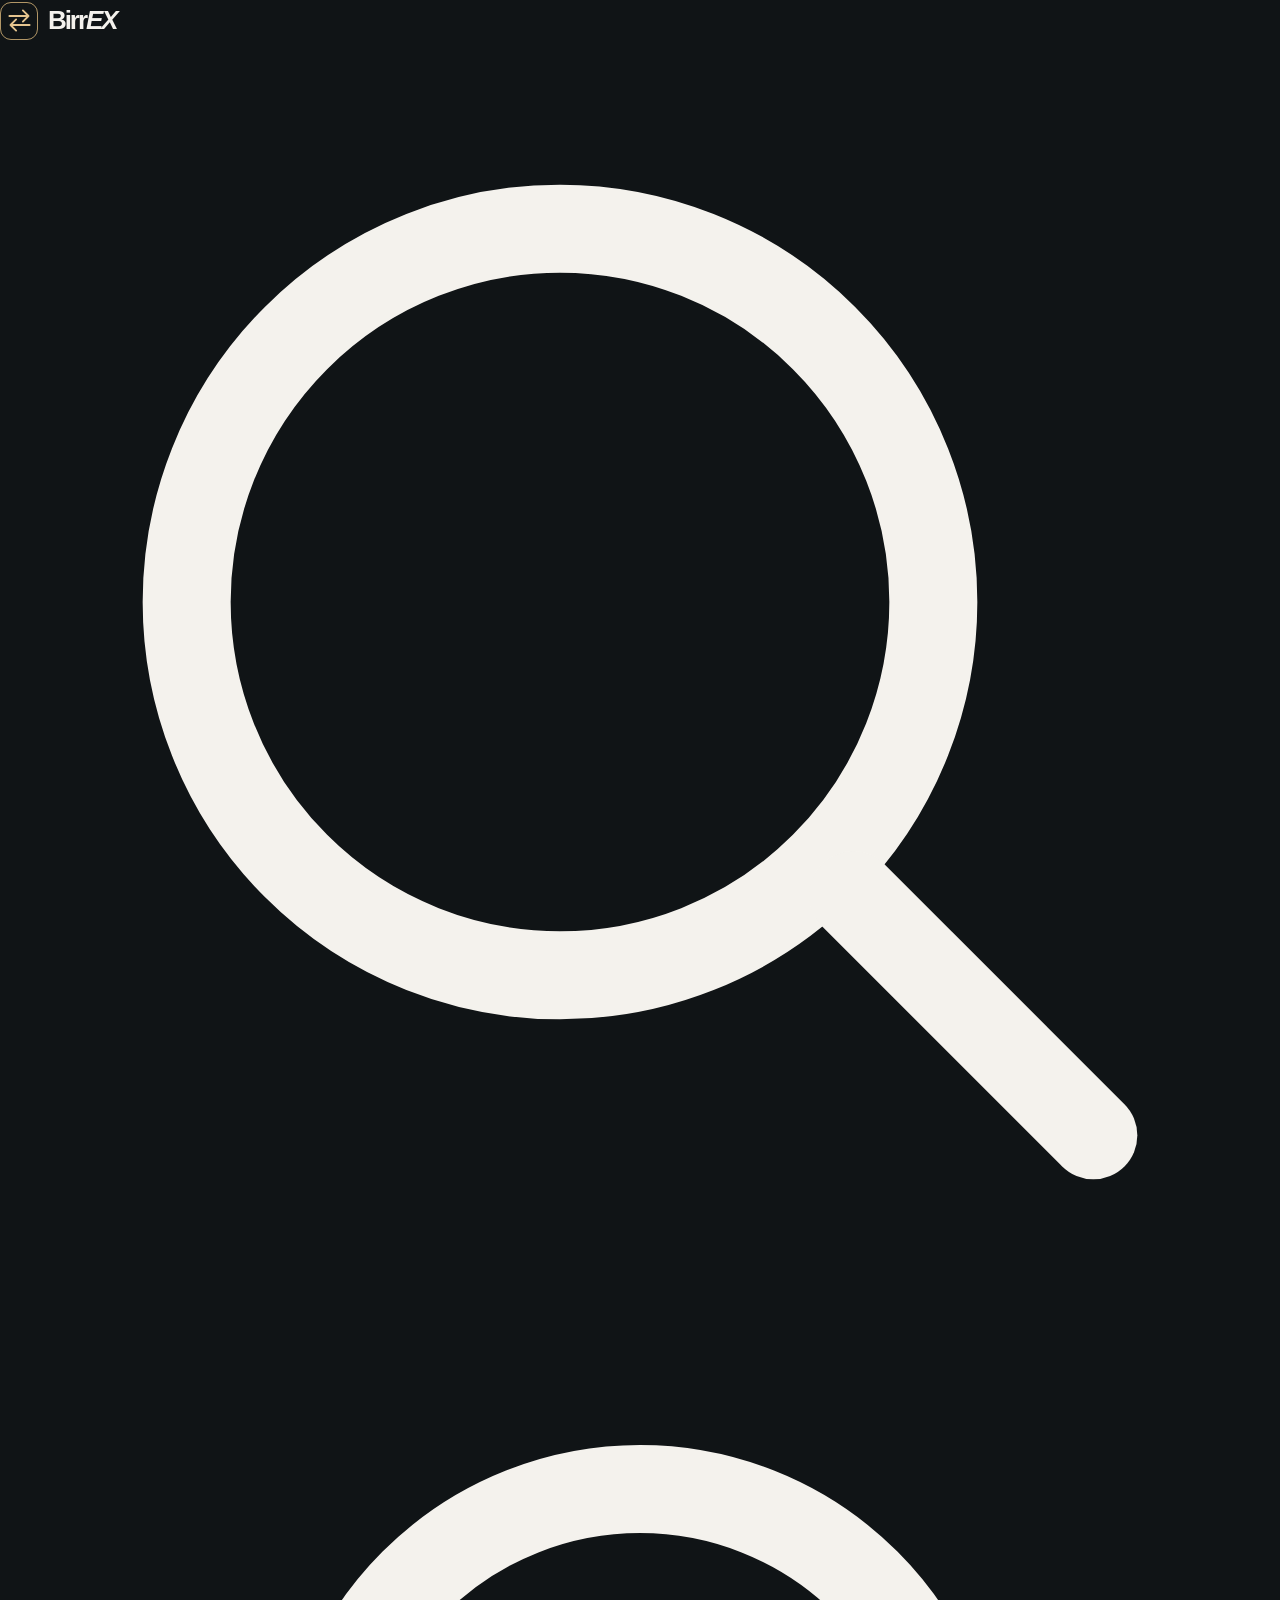
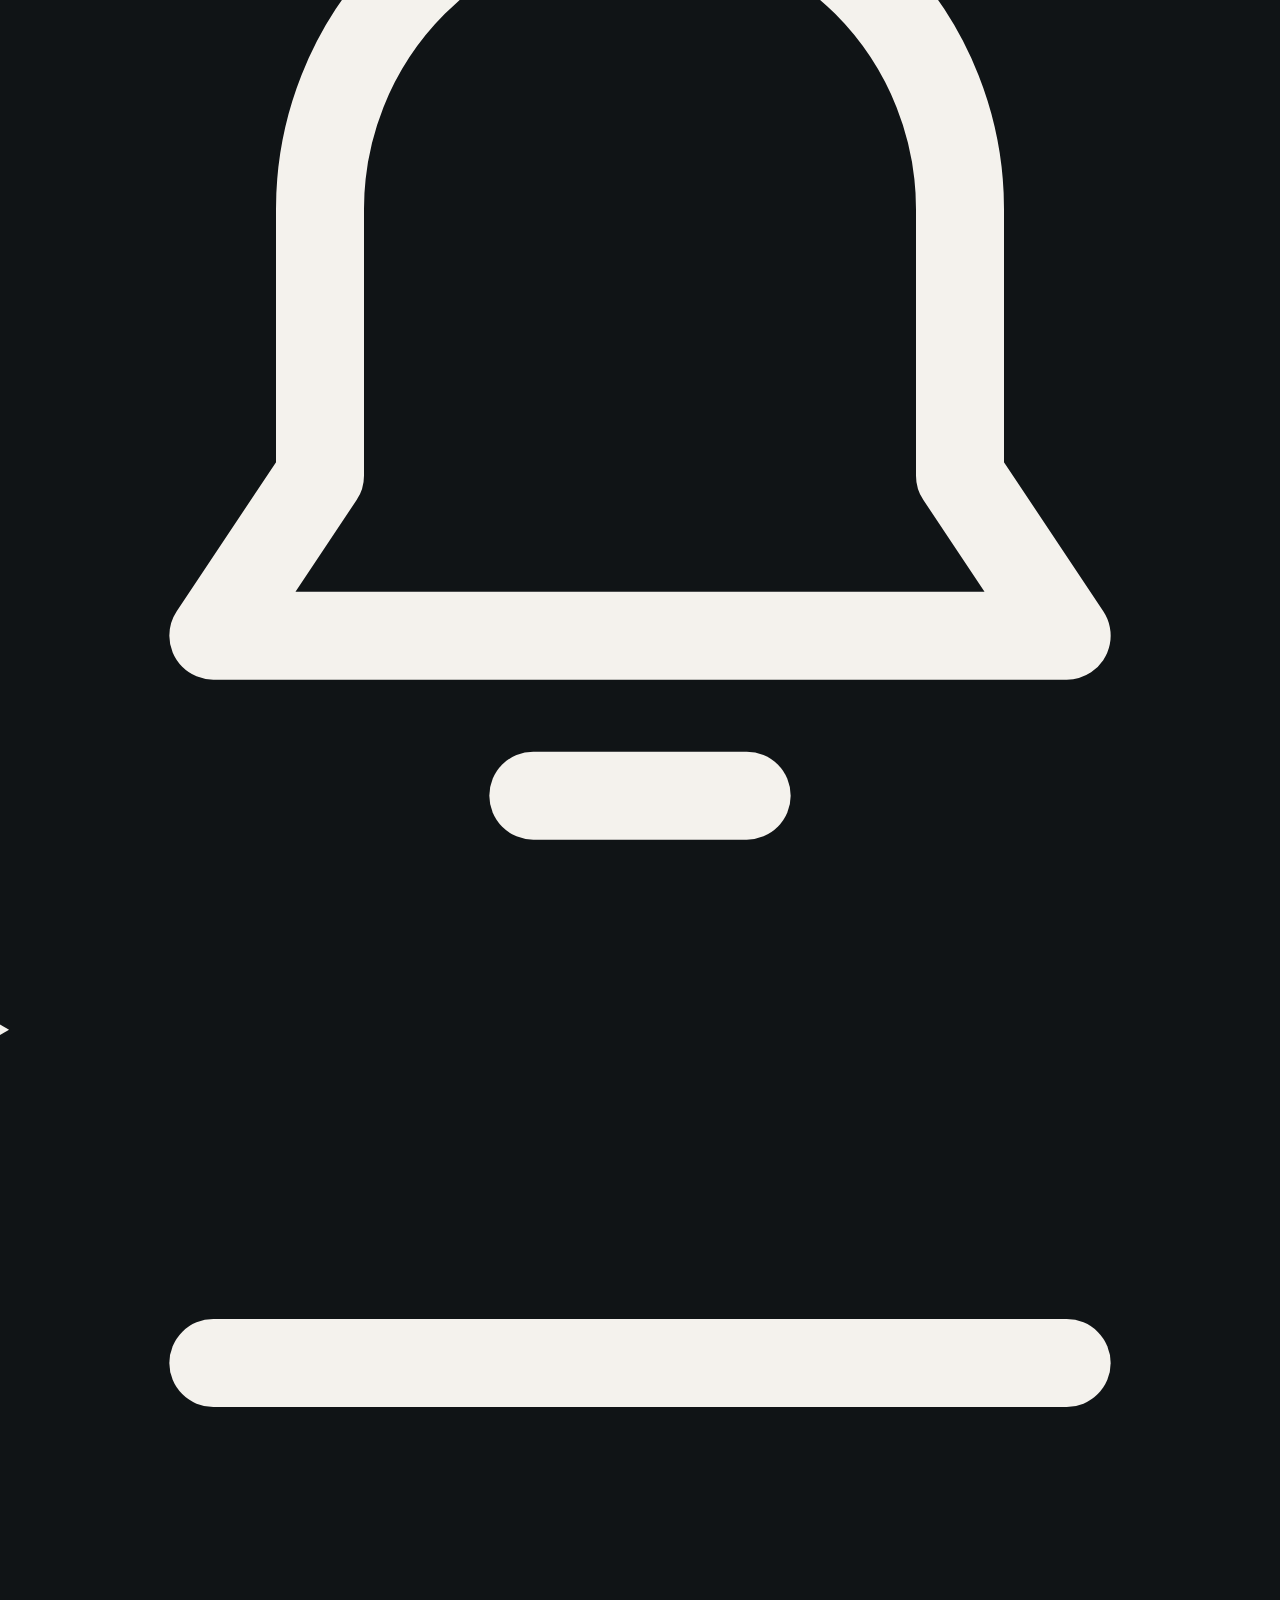
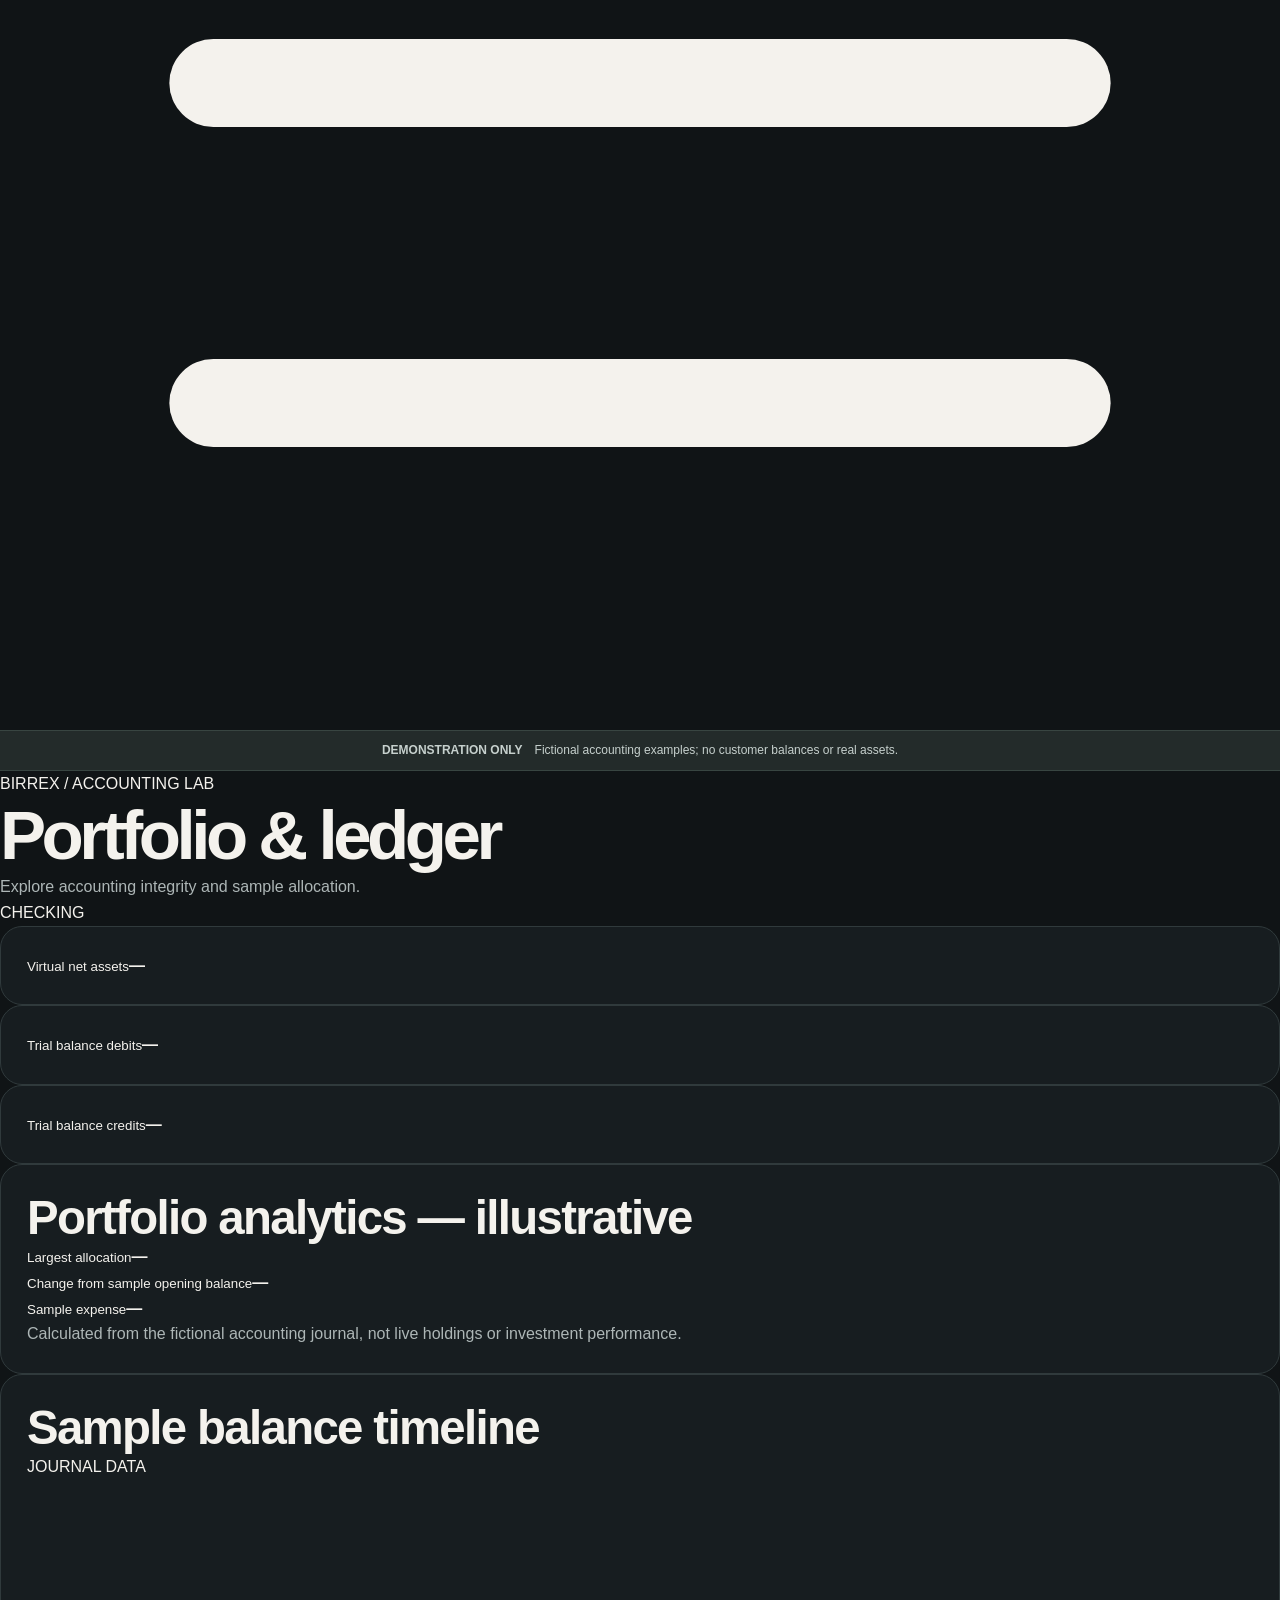
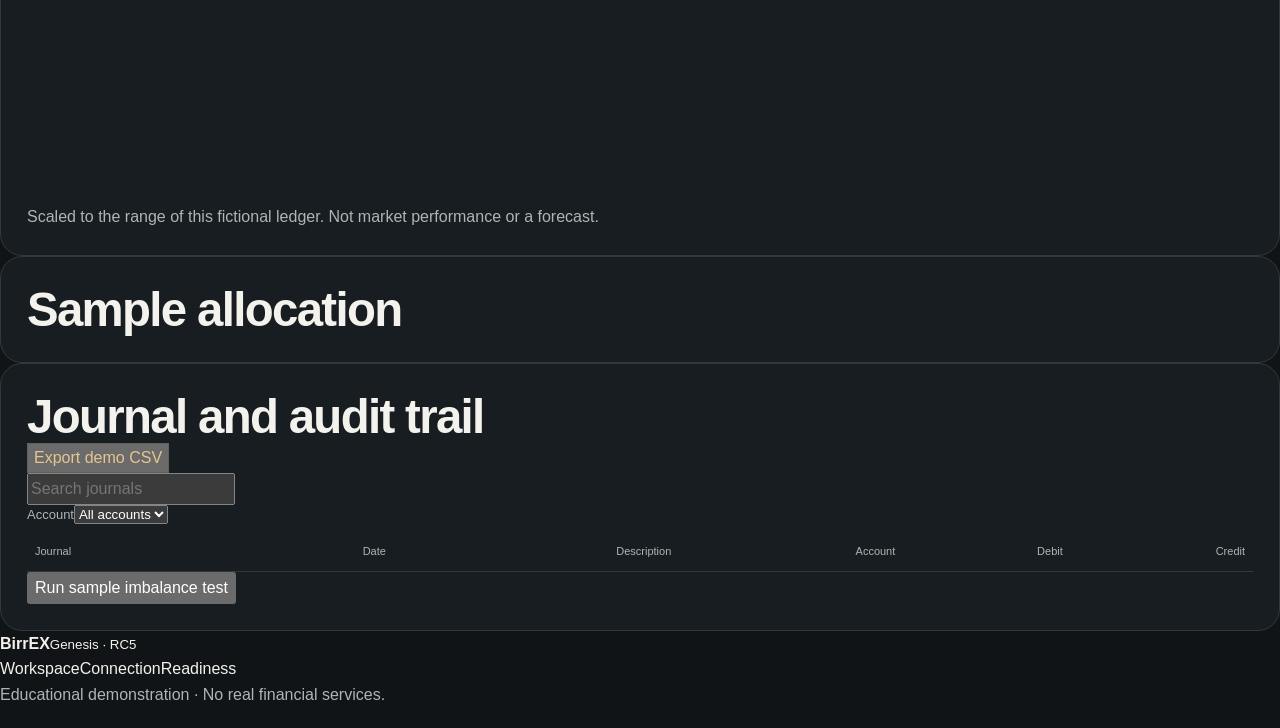
==== commit 98b39805: "fix: Genesis RC5 Visual Harmony form placement, compact controls and keyboard behavior" ====
--- a/exchange/public/ledger-lab.html
+++ b/exchange/public/ledger-lab.html
@@ -1 +1 @@
-<!doctype html><html lang="en" data-theme="dark"><head><meta charset="utf-8"><meta name="viewport" content="width=device-width,initial-scale=1,viewport-fit=cover"><meta name="robots" content="noindex,nofollow"><meta name="theme-color" content="#101416"><title>BirrEX — Portfolio & Ledger Lab</title><link rel="stylesheet" href="/styles.css?v=1.0.0-rc.4"><link rel="manifest" href="/manifest.webmanifest"><script defer src="/ledger-lab.js?v=1.0.0-rc.4"></script><script defer src="/motion.js?v=1.0.0-rc.4"></script></head><body><a class="skip" href="#main">Skip to content</a><header class="top signature-header"><a class="brand signature-brand" href="/" aria-label="BirrEX home"><span class="mark" aria-hidden="true"><svg class="signature-icon" viewBox="0 0 24 24" aria-hidden="true" focusable="false" fill="none" stroke="currentColor" stroke-width="1.65" stroke-linecap="round" stroke-linejoin="round"><path d="M3 8h17m-5-5 5 5-5 5"/><path d="M21 16H4m5-5-5 5 5 5"/></svg></span>Birr<em>EX</em></a><div class="signature-actions" role="group" aria-label="Header controls"><a class="header-action" href="/#search" aria-label="Search" title="Search"><svg class="signature-icon" viewBox="0 0 24 24" aria-hidden="true" focusable="false" fill="none" stroke="currentColor" stroke-width="1.65" stroke-linecap="round" stroke-linejoin="round"><path d="M10.5 3.5a7 7 0 1 0 0 14a7 7 0 0 0 0-14"/><path d="m16 16 4.5 4.5"/></svg></a><a class="header-action" href="/#notifications" aria-label="Notifications" title="Notifications"><svg class="signature-icon" viewBox="0 0 24 24" aria-hidden="true" focusable="false" fill="none" stroke="currentColor" stroke-width="1.65" stroke-linecap="round" stroke-linejoin="round"><path d="M6 9a6 6 0 0 1 12 0v5l2 3H4l2-3z"/><path d="M10 20h4"/></svg></a><details class="header-menu"><summary class="header-action" aria-label="Menu" title="Menu"><svg class="signature-icon" viewBox="0 0 24 24" aria-hidden="true" focusable="false" fill="none" stroke="currentColor" stroke-width="1.65" stroke-linecap="round" stroke-linejoin="round"><path d="M4 6h16"/><path d="M4 12h16"/><path d="M4 18h16"/></svg></summary><div class="header-menu-list signature-menu"><div class="menu-heading"><strong>BirrEX</strong><small>Genesis · RC4</small></div><a href="/#settings"><svg class="signature-icon" viewBox="0 0 24 24" aria-hidden="true" focusable="false" fill="none" stroke="currentColor" stroke-width="1.65" stroke-linecap="round" stroke-linejoin="round"><path d="M12 8a4 4 0 1 0 0 8a4 4 0 0 0 0-8"/><path d="M12 2v3m0 14v3M2 12h3m14 0h3M5 5l2 2m10 10 2 2M5 19l2-2M17 7l2-2"/></svg><span>Settings</span></a><a href="/market-insights"><svg class="signature-icon" viewBox="0 0 24 24" aria-hidden="true" focusable="false" fill="none" stroke="currentColor" stroke-width="1.65" stroke-linecap="round" stroke-linejoin="round"><path d="M3 5v14h18"/><path d="m6 9 4-4 4 3 5-6"/></svg><span>Market intelligence</span></a><a href="/p2p-lab"><svg class="signature-icon" viewBox="0 0 24 24" aria-hidden="true" focusable="false" fill="none" stroke="currentColor" stroke-width="1.65" stroke-linecap="round" stroke-linejoin="round"><path d="M8 12a4 4 0 1 0 0-8 4 4 0 0 0 0 8"/><path d="M2 21v-3a5 5 0 0 1 5-5h2a5 5 0 0 1 5 5v3"/><path d="M17 5a3 3 0 0 1 0 6m1 3a4 4 0 0 1 4 4v3"/></svg><span>P2P experience</span></a><a href="/ledger-lab"><svg class="signature-icon" viewBox="0 0 24 24" aria-hidden="true" focusable="false" fill="none" stroke="currentColor" stroke-width="1.65" stroke-linecap="round" stroke-linejoin="round"><path d="M3 6h15v15H3z"/><path d="M3 6l13-3v3"/><path d="M14 12h7v5h-7z"/></svg><span>Portfolio & ledger</span></a><a href="/readiness"><svg class="signature-icon" viewBox="0 0 24 24" aria-hidden="true" focusable="false" fill="none" stroke="currentColor" stroke-width="1.65" stroke-linecap="round" stroke-linejoin="round"><path d="M12 3 3 7v6c0 5 9 9 9 9s9-4 9-9V7z"/><path d="m8 12 3 3 5-6"/></svg><span>Institutional readiness</span></a><a href="/status"><svg class="signature-icon" viewBox="0 0 24 24" aria-hidden="true" focusable="false" fill="none" stroke="currentColor" stroke-width="1.65" stroke-linecap="round" stroke-linejoin="round"><path d="M2 12h5l3-7 4 14 3-7h5"/></svg><span>Connection center</span></a><a href="/private-beta"><svg class="signature-icon" viewBox="0 0 24 24" aria-hidden="true" focusable="false" fill="none" stroke="currentColor" stroke-width="1.65" stroke-linecap="round" stroke-linejoin="round"><path d="M5 10h14v11H5z"/><path d="M8 10V7a4 4 0 1 1 8 0v3"/></svg><span>Private workspace</span></a><a href="/#learn"><svg class="signature-icon" viewBox="0 0 24 24" aria-hidden="true" focusable="false" fill="none" stroke="currentColor" stroke-width="1.65" stroke-linecap="round" stroke-linejoin="round"><path d="M3 4h6a3 3 0 0 1 3 3v14a4 4 0 0 0-3-3H3z"/><path d="M21 4h-6a3 3 0 0 0-3 3v14a4 4 0 0 1 3-3h6z"/></svg><span>Academy</span></a><div class="menu-caption">Educational workspace · Financial operations disabled</div></div></details></div></header><main id="main" class="institutional"><div class="notice"><b>DEMONSTRATION ONLY</b><span>Fictional accounting examples; no customer balances or real assets.</span></div><div class="welcome"><div class="stack"><span class="kicker">BIRREX / ACCOUNTING LAB</span><h1>Portfolio & ledger</h1><p>Explore accounting integrity and sample allocation.</p></div><span id="reconcile" class="tag">CHECKING</span></div><div class="institution-metrics"><section class="panel"><small>Virtual net assets</small><strong id="net-assets" class="big">—</strong><p id="performance"></p></section><section class="panel"><small>Trial balance debits</small><strong id="debit" class="big">—</strong></section><section class="panel"><small>Trial balance credits</small><strong id="credit" class="big">—</strong></section></div><section class="panel"><h2>Portfolio analytics — illustrative</h2><div class="institution-metrics"><div><small>Largest allocation</small><strong id="allocation-largest">—</strong></div><div><small>Change from sample opening balance</small><strong id="allocation-change">—</strong></div><div><small>Sample expense</small><strong id="allocation-expense">—</strong></div></div><p>Calculated from the fictional accounting journal, not live holdings or investment performance.</p></section><section class="panel"><div class="head"><h2>Sample balance timeline</h2><span class="tag">JOURNAL DATA</span></div><svg id="journal-chart" viewBox="0 0 600 155" role="img" aria-label="Fictional net asset balances after each journal entry"></svg><div id="journal-chart-controls" class="segments" aria-label="Inspect journal entries"></div><p id="journal-chart-detail" role="status"></p><p>Scaled to the range of this fictional ledger. Not market performance or a forecast.</p></section><section class="panel"><h2>Sample allocation</h2><div id="allocations"></div></section><section class="panel"><div class="head"><h2>Journal and audit trail</h2><button id="export" class="outline">Export demo CSV</button></div><div class="toolbar"><input id="search" type="search" placeholder="Search journals" aria-label="Search journals"><label>Account<select id="account"><option value="all">All accounts</option></select></label><span id="entry-count" class="tag"></span></div><div class="table-scroll"><table><thead><tr><th scope="col">Journal</th><th scope="col">Date</th><th scope="col">Description</th><th scope="col">Account</th><th scope="col">Debit</th><th scope="col">Credit</th></tr></thead><tbody id="journal"></tbody></table></div><button id="integrity-test">Run sample imbalance test</button><p id="test-result" role="status"></p></section><footer class="signature-footer"><div class="footer-identity"><strong>BirrEX</strong><small>Genesis · RC4</small></div><div class="footer-links"><a href="/">Workspace</a><a href="/status">Connection</a><a href="/readiness">Readiness</a></div><p>Educational demonstration · No real financial services.</p></footer></main><nav class="bottom signature-dock" aria-label="Mobile navigation"><a href="/#home" aria-label="Overview" title="Overview"><span class="glyph" aria-hidden="true"><svg viewBox="0 0 24 24" class="nav-icon" aria-hidden="true" focusable="false" fill="none" stroke="currentColor" stroke-width="1.7" stroke-linecap="round" stroke-linejoin="round"><path d="M3 10 12 3l9 7"/><path d="M5 9v12h5v-7h4v7h5V9"/></svg></span></a><a href="/#markets" aria-label="Markets" title="Markets"><span class="glyph" aria-hidden="true"><svg viewBox="0 0 24 24" class="nav-icon" aria-hidden="true" focusable="false" fill="none" stroke="currentColor" stroke-width="1.7" stroke-linecap="round" stroke-linejoin="round"><path d="M3 19V5"/><path d="M3 19h18"/><path d="m7 10 4-4 4 3 5-6"/></svg></span></a><a href="/#trade" aria-label="Trade" title="Trade"><span class="glyph" aria-hidden="true"><svg viewBox="0 0 24 24" class="nav-icon" aria-hidden="true" focusable="false" fill="none" stroke="currentColor" stroke-width="1.7" stroke-linecap="round" stroke-linejoin="round"><path d="M4 8h15m-4-4 4 4-4 4"/><path d="M20 16H5m4-4-4 4 4 4"/></svg></span></a><a href="/#p2p" aria-label="P2P" title="P2P"><span class="glyph" aria-hidden="true"><svg viewBox="0 0 24 24" class="nav-icon" aria-hidden="true" focusable="false" fill="none" stroke="currentColor" stroke-width="1.7" stroke-linecap="round" stroke-linejoin="round"><path d="M8 12a4 4 0 1 0 0-8 4 4 0 0 0 0 8"/><path d="M2 21v-3a5 5 0 0 1 5-5h2a5 5 0 0 1 5 5v3"/><path d="M17 5a3 3 0 0 1 0 6m1 3a4 4 0 0 1 4 4v3"/></svg></span></a><a href="/#assets" aria-label="Assets" title="Assets" aria-current="page"><span class="glyph" aria-hidden="true"><svg viewBox="0 0 24 24" class="nav-icon" aria-hidden="true" focusable="false" fill="none" stroke="currentColor" stroke-width="1.7" stroke-linecap="round" stroke-linejoin="round"><path d="M3 6a2 2 0 0 1 2-2h13v4"/><path d="M3 6v12a2 2 0 0 0 2 2h15V8H5a2 2 0 0 1-2-2"/><path d="M16 12h5v4h-5a2 2 0 0 1 0-4"/></svg></span></a></nav></body></html>+<!doctype html><html lang="en" data-theme="dark"><head><meta charset="utf-8"><meta name="viewport" content="width=device-width,initial-scale=1,viewport-fit=cover"><meta name="robots" content="noindex,nofollow"><meta name="theme-color" content="#101416"><title>BirrEX — Portfolio & Ledger Lab</title><link rel="stylesheet" href="/styles.css?v=1.0.0-rc.5"><link rel="manifest" href="/manifest.webmanifest"><script defer src="/ledger-lab.js?v=1.0.0-rc.5"></script><script defer src="/motion.js?v=1.0.0-rc.5"></script></head><body><a class="skip" href="#main">Skip to content</a><header class="top signature-header"><a class="brand signature-brand" href="/" aria-label="BirrEX home"><span class="mark" aria-hidden="true"><svg class="signature-icon" viewBox="0 0 24 24" aria-hidden="true" focusable="false" fill="none" stroke="currentColor" stroke-width="1.65" stroke-linecap="round" stroke-linejoin="round"><path d="M3 8h17m-5-5 5 5-5 5"/><path d="M21 16H4m5-5-5 5 5 5"/></svg></span>Birr<em>EX</em></a><div class="signature-actions" role="group" aria-label="Header controls"><a class="header-action" href="/#search" aria-label="Search" title="Search"><svg class="signature-icon" viewBox="0 0 24 24" aria-hidden="true" focusable="false" fill="none" stroke="currentColor" stroke-width="1.65" stroke-linecap="round" stroke-linejoin="round"><path d="M10.5 3.5a7 7 0 1 0 0 14a7 7 0 0 0 0-14"/><path d="m16 16 4.5 4.5"/></svg></a><a class="header-action" href="/#notifications" aria-label="Notifications" title="Notifications"><svg class="signature-icon" viewBox="0 0 24 24" aria-hidden="true" focusable="false" fill="none" stroke="currentColor" stroke-width="1.65" stroke-linecap="round" stroke-linejoin="round"><path d="M6 9a6 6 0 0 1 12 0v5l2 3H4l2-3z"/><path d="M10 20h4"/></svg></a><details class="header-menu"><summary class="header-action" aria-label="Menu" title="Menu"><svg class="signature-icon" viewBox="0 0 24 24" aria-hidden="true" focusable="false" fill="none" stroke="currentColor" stroke-width="1.65" stroke-linecap="round" stroke-linejoin="round"><path d="M4 6h16"/><path d="M4 12h16"/><path d="M4 18h16"/></svg></summary><div class="header-menu-list signature-menu"><div class="menu-heading"><strong>BirrEX</strong><small>Genesis · RC5</small></div><a href="/#settings"><svg class="signature-icon" viewBox="0 0 24 24" aria-hidden="true" focusable="false" fill="none" stroke="currentColor" stroke-width="1.65" stroke-linecap="round" stroke-linejoin="round"><path d="M12 8a4 4 0 1 0 0 8a4 4 0 0 0 0-8"/><path d="M12 2v3m0 14v3M2 12h3m14 0h3M5 5l2 2m10 10 2 2M5 19l2-2M17 7l2-2"/></svg><span>Settings</span></a><a href="/market-insights"><svg class="signature-icon" viewBox="0 0 24 24" aria-hidden="true" focusable="false" fill="none" stroke="currentColor" stroke-width="1.65" stroke-linecap="round" stroke-linejoin="round"><path d="M3 5v14h18"/><path d="m6 9 4-4 4 3 5-6"/></svg><span>Market intelligence</span></a><a href="/p2p-lab"><svg class="signature-icon" viewBox="0 0 24 24" aria-hidden="true" focusable="false" fill="none" stroke="currentColor" stroke-width="1.65" stroke-linecap="round" stroke-linejoin="round"><path d="M8 12a4 4 0 1 0 0-8 4 4 0 0 0 0 8"/><path d="M2 21v-3a5 5 0 0 1 5-5h2a5 5 0 0 1 5 5v3"/><path d="M17 5a3 3 0 0 1 0 6m1 3a4 4 0 0 1 4 4v3"/></svg><span>P2P experience</span></a><a href="/ledger-lab"><svg class="signature-icon" viewBox="0 0 24 24" aria-hidden="true" focusable="false" fill="none" stroke="currentColor" stroke-width="1.65" stroke-linecap="round" stroke-linejoin="round"><path d="M3 6h15v15H3z"/><path d="M3 6l13-3v3"/><path d="M14 12h7v5h-7z"/></svg><span>Portfolio & ledger</span></a><a href="/readiness"><svg class="signature-icon" viewBox="0 0 24 24" aria-hidden="true" focusable="false" fill="none" stroke="currentColor" stroke-width="1.65" stroke-linecap="round" stroke-linejoin="round"><path d="M12 3 3 7v6c0 5 9 9 9 9s9-4 9-9V7z"/><path d="m8 12 3 3 5-6"/></svg><span>Institutional readiness</span></a><a href="/status"><svg class="signature-icon" viewBox="0 0 24 24" aria-hidden="true" focusable="false" fill="none" stroke="currentColor" stroke-width="1.65" stroke-linecap="round" stroke-linejoin="round"><path d="M2 12h5l3-7 4 14 3-7h5"/></svg><span>Connection center</span></a><a href="/private-beta"><svg class="signature-icon" viewBox="0 0 24 24" aria-hidden="true" focusable="false" fill="none" stroke="currentColor" stroke-width="1.65" stroke-linecap="round" stroke-linejoin="round"><path d="M5 10h14v11H5z"/><path d="M8 10V7a4 4 0 1 1 8 0v3"/></svg><span>Private workspace</span></a><a href="/#learn"><svg class="signature-icon" viewBox="0 0 24 24" aria-hidden="true" focusable="false" fill="none" stroke="currentColor" stroke-width="1.65" stroke-linecap="round" stroke-linejoin="round"><path d="M3 4h6a3 3 0 0 1 3 3v14a4 4 0 0 0-3-3H3z"/><path d="M21 4h-6a3 3 0 0 0-3 3v14a4 4 0 0 1 3-3h6z"/></svg><span>Academy</span></a><div class="menu-caption">Educational workspace · Financial operations disabled</div></div></details></div></header><main id="main" class="institutional"><div class="notice"><b>DEMONSTRATION ONLY</b><span>Fictional accounting examples; no customer balances or real assets.</span></div><div class="welcome"><div class="stack"><span class="kicker">BIRREX / ACCOUNTING LAB</span><h1>Portfolio & ledger</h1><p>Explore accounting integrity and sample allocation.</p></div><span id="reconcile" class="tag">CHECKING</span></div><div class="institution-metrics"><section class="panel"><small>Virtual net assets</small><strong id="net-assets" class="big">—</strong><p id="performance"></p></section><section class="panel"><small>Trial balance debits</small><strong id="debit" class="big">—</strong></section><section class="panel"><small>Trial balance credits</small><strong id="credit" class="big">—</strong></section></div><section class="panel"><h2>Portfolio analytics — illustrative</h2><div class="institution-metrics"><div><small>Largest allocation</small><strong id="allocation-largest">—</strong></div><div><small>Change from sample opening balance</small><strong id="allocation-change">—</strong></div><div><small>Sample expense</small><strong id="allocation-expense">—</strong></div></div><p>Calculated from the fictional accounting journal, not live holdings or investment performance.</p></section><section class="panel"><div class="head"><h2>Sample balance timeline</h2><span class="tag">JOURNAL DATA</span></div><svg id="journal-chart" viewBox="0 0 600 155" role="img" aria-label="Fictional net asset balances after each journal entry"></svg><div id="journal-chart-controls" class="segments" aria-label="Inspect journal entries"></div><p id="journal-chart-detail" role="status"></p><p>Scaled to the range of this fictional ledger. Not market performance or a forecast.</p></section><section class="panel"><h2>Sample allocation</h2><div id="allocations"></div></section><section class="panel"><div class="head"><h2>Journal and audit trail</h2><button id="export" class="outline">Export demo CSV</button></div><div class="toolbar"><input id="search" type="search" inputmode="search" enterkeyhint="search" autocomplete="off" maxlength="160" placeholder="Search journals" aria-label="Search journals"><label>Account<select id="account"><option value="all">All accounts</option></select></label><span id="entry-count" class="tag"></span></div><div class="table-scroll"><table><thead><tr><th scope="col">Journal</th><th scope="col">Date</th><th scope="col">Description</th><th scope="col">Account</th><th scope="col">Debit</th><th scope="col">Credit</th></tr></thead><tbody id="journal"></tbody></table></div><button id="integrity-test">Run sample imbalance test</button><p id="test-result" role="status"></p></section><footer class="signature-footer"><div class="footer-identity"><strong>BirrEX</strong><small>Genesis · RC5</small></div><div class="footer-links"><a href="/">Workspace</a><a href="/status">Connection</a><a href="/readiness">Readiness</a></div><p>Educational demonstration · No real financial services.</p></footer></main><nav class="bottom signature-dock" aria-label="Mobile navigation"><a href="/#home" aria-label="Overview" title="Overview"><span class="glyph" aria-hidden="true"><svg viewBox="0 0 24 24" class="nav-icon" aria-hidden="true" focusable="false" fill="none" stroke="currentColor" stroke-width="1.7" stroke-linecap="round" stroke-linejoin="round"><path d="M3 10 12 3l9 7"/><path d="M5 9v12h5v-7h4v7h5V9"/></svg></span></a><a href="/#markets" aria-label="Markets" title="Markets"><span class="glyph" aria-hidden="true"><svg viewBox="0 0 24 24" class="nav-icon" aria-hidden="true" focusable="false" fill="none" stroke="currentColor" stroke-width="1.7" stroke-linecap="round" stroke-linejoin="round"><path d="M3 19V5"/><path d="M3 19h18"/><path d="m7 10 4-4 4 3 5-6"/></svg></span></a><a href="/#trade" aria-label="Trade" title="Trade"><span class="glyph" aria-hidden="true"><svg viewBox="0 0 24 24" class="nav-icon" aria-hidden="true" focusable="false" fill="none" stroke="currentColor" stroke-width="1.7" stroke-linecap="round" stroke-linejoin="round"><path d="M4 8h15m-4-4 4 4-4 4"/><path d="M20 16H5m4-4-4 4 4 4"/></svg></span></a><a href="/#p2p" aria-label="P2P" title="P2P"><span class="glyph" aria-hidden="true"><svg viewBox="0 0 24 24" class="nav-icon" aria-hidden="true" focusable="false" fill="none" stroke="currentColor" stroke-width="1.7" stroke-linecap="round" stroke-linejoin="round"><path d="M8 12a4 4 0 1 0 0-8 4 4 0 0 0 0 8"/><path d="M2 21v-3a5 5 0 0 1 5-5h2a5 5 0 0 1 5 5v3"/><path d="M17 5a3 3 0 0 1 0 6m1 3a4 4 0 0 1 4 4v3"/></svg></span></a><a href="/#assets" aria-label="Assets" title="Assets" aria-current="page"><span class="glyph" aria-hidden="true"><svg viewBox="0 0 24 24" class="nav-icon" aria-hidden="true" focusable="false" fill="none" stroke="currentColor" stroke-width="1.7" stroke-linecap="round" stroke-linejoin="round"><path d="M3 6a2 2 0 0 1 2-2h13v4"/><path d="M3 6v12a2 2 0 0 0 2 2h15V8H5a2 2 0 0 1-2-2"/><path d="M16 12h5v4h-5a2 2 0 0 1 0-4"/></svg></span></a></nav></body></html>
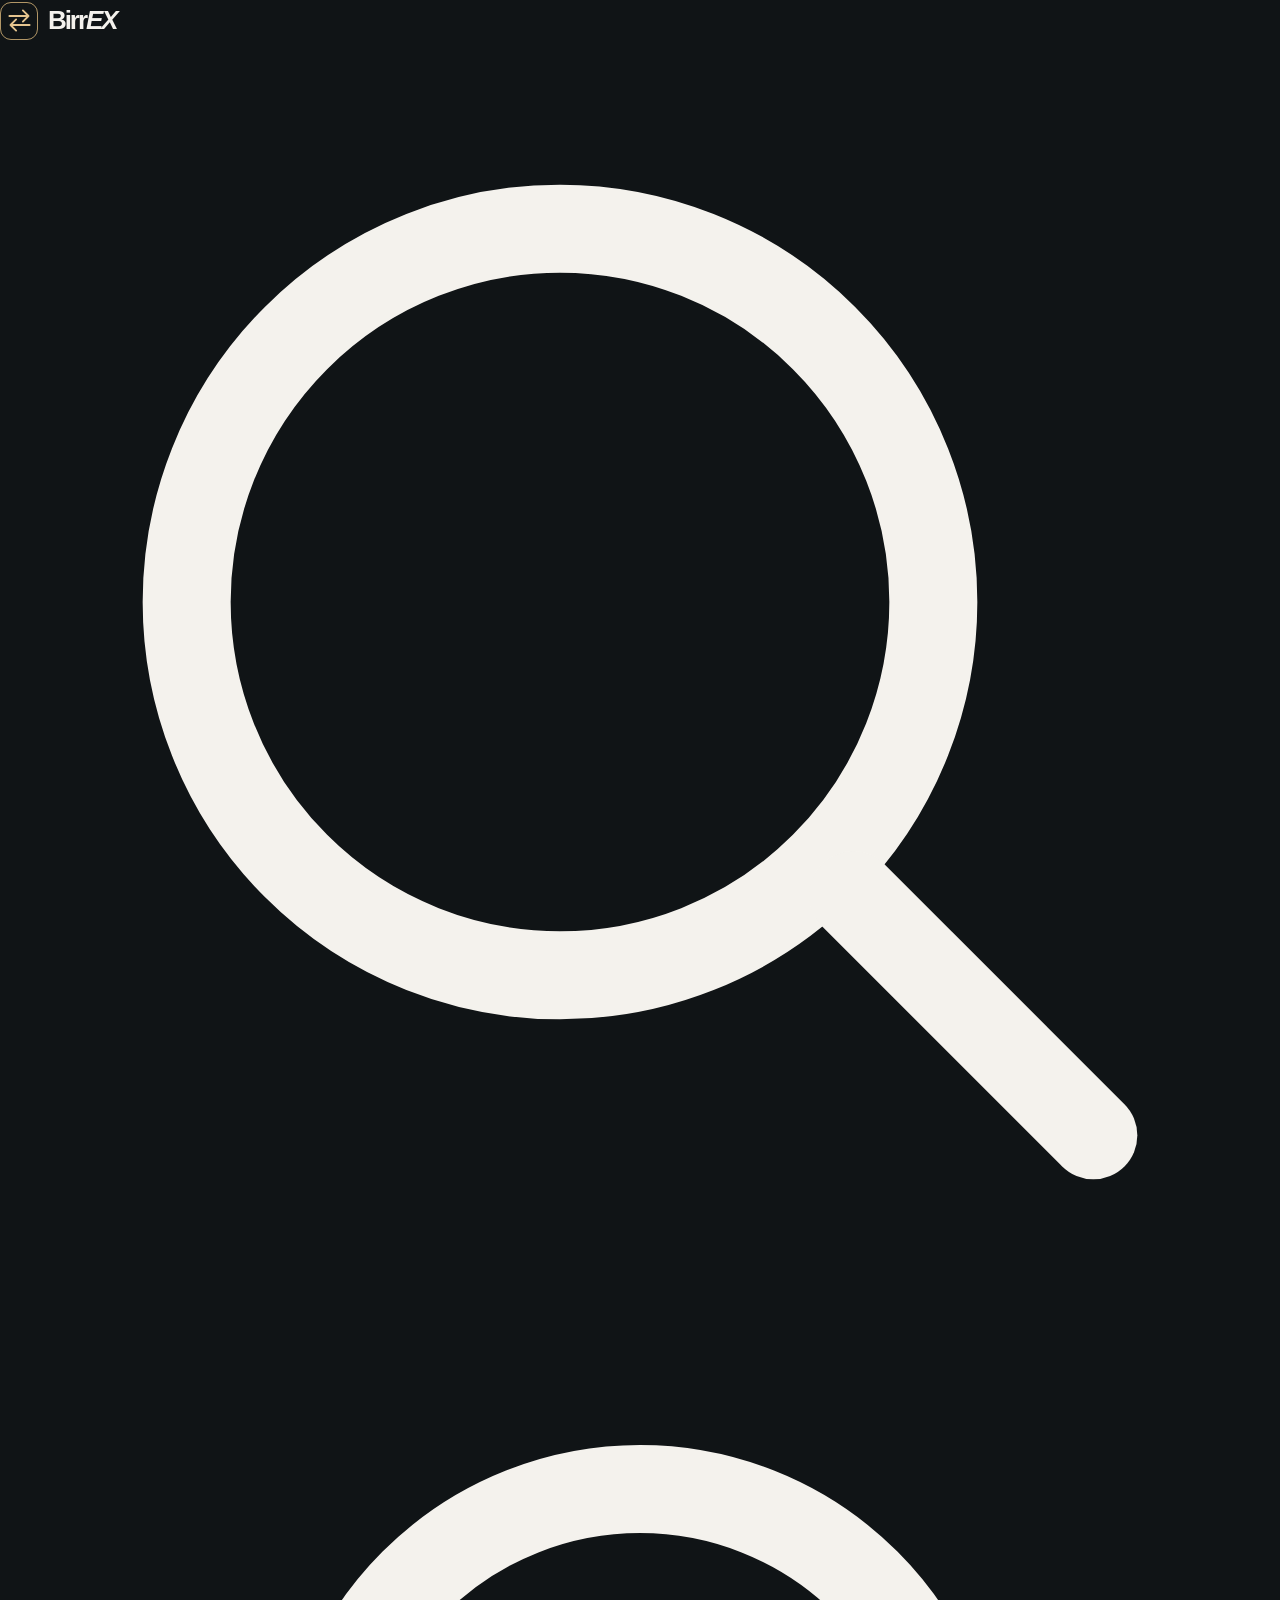
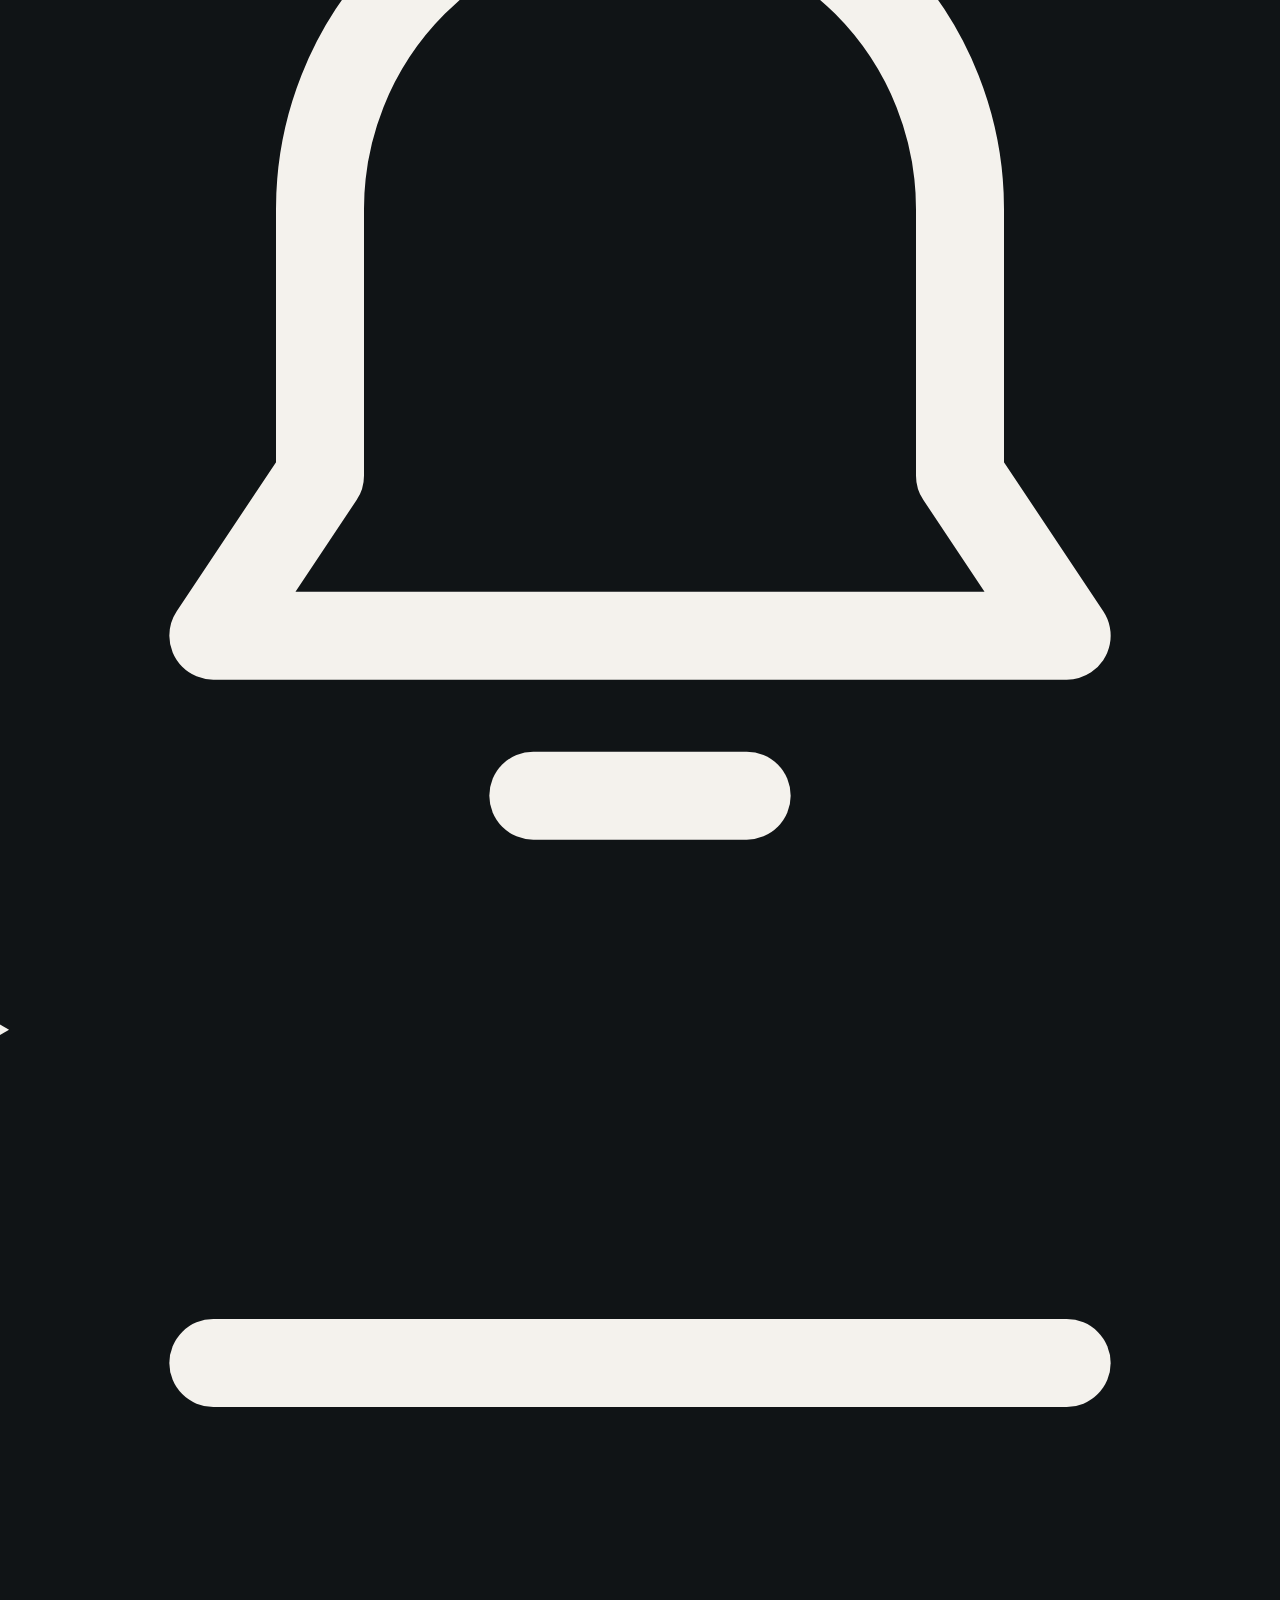
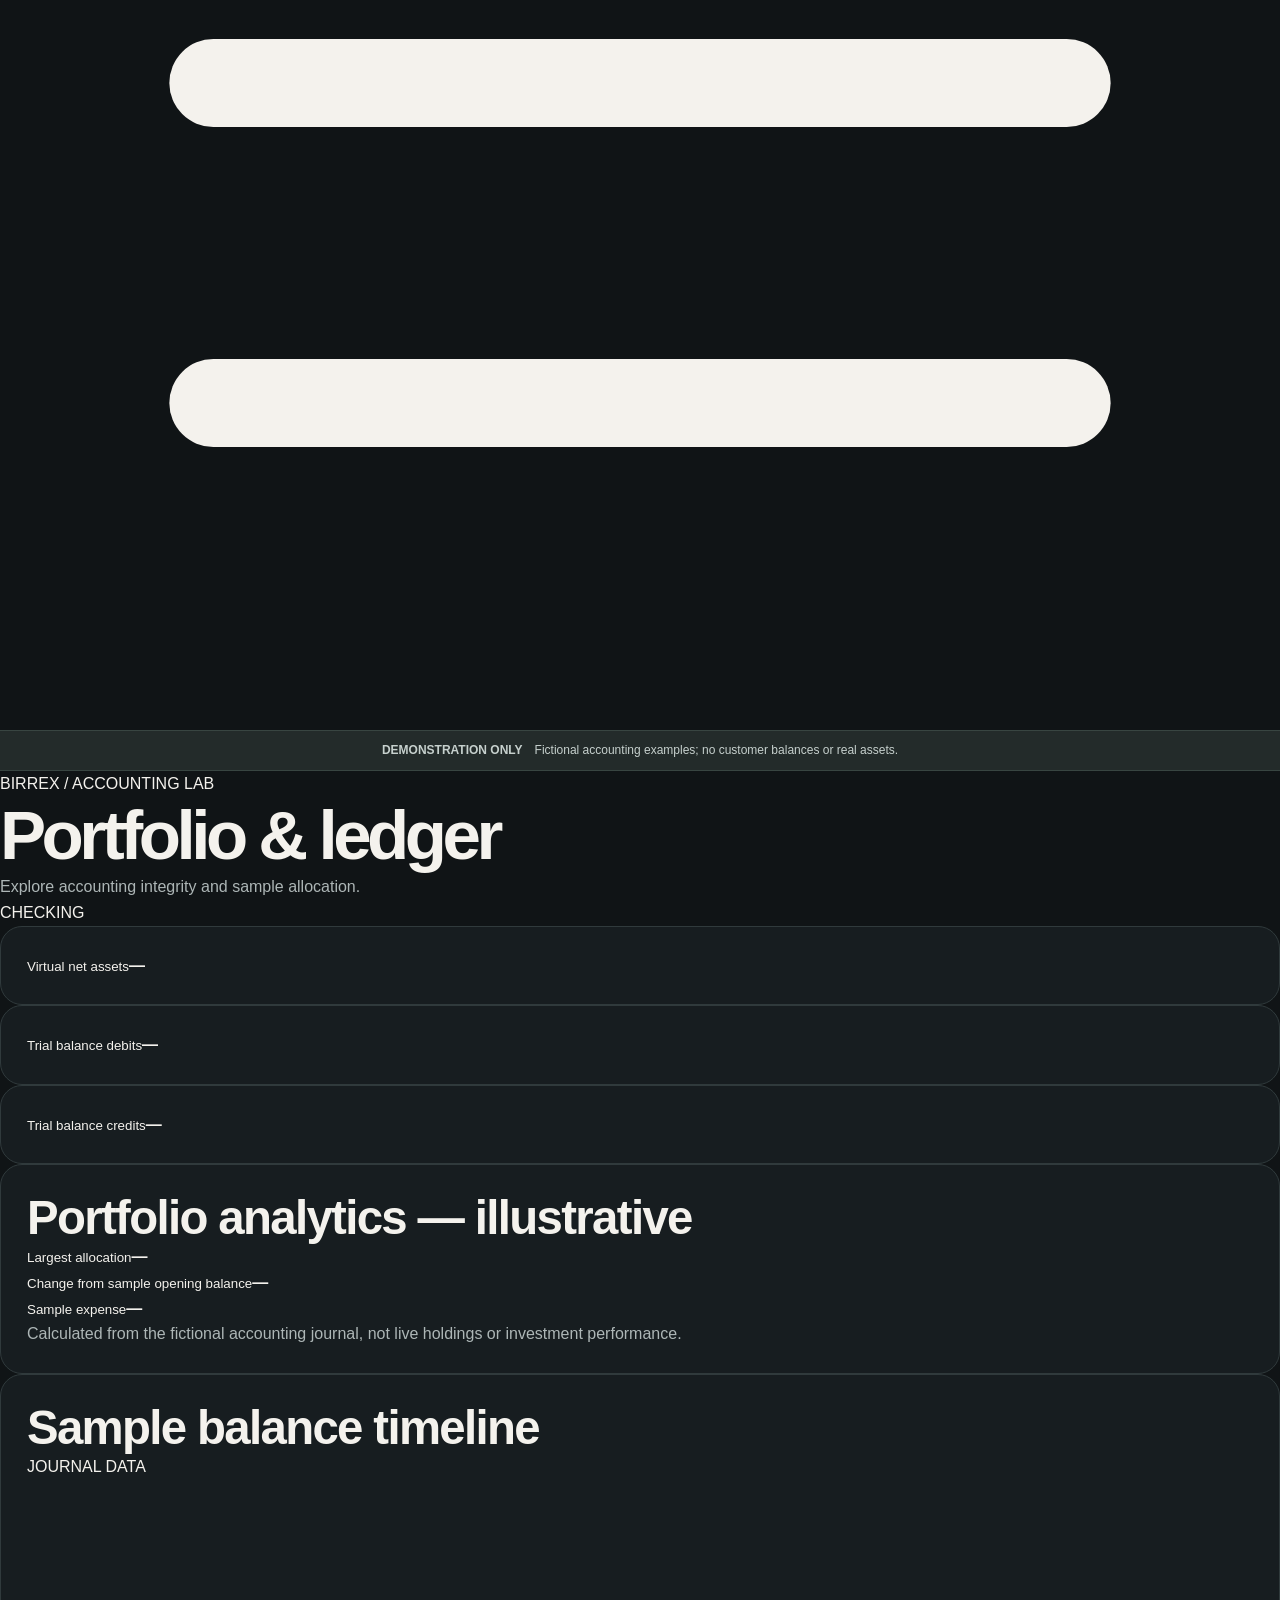
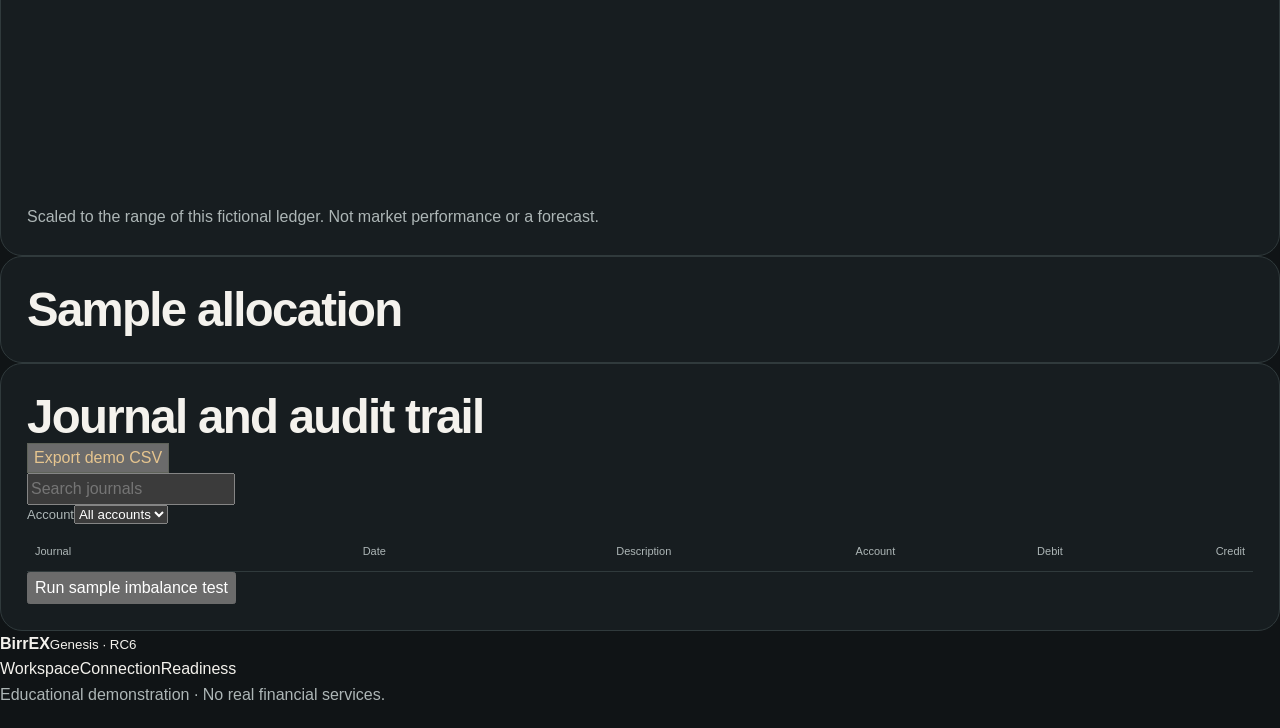
==== commit d468309f: "feat: Genesis RC6 Precision Detail homepage hero, inline search and asset identity" ====
--- a/exchange/public/ledger-lab.html
+++ b/exchange/public/ledger-lab.html
@@ -1 +1 @@
-<!doctype html><html lang="en" data-theme="dark"><head><meta charset="utf-8"><meta name="viewport" content="width=device-width,initial-scale=1,viewport-fit=cover"><meta name="robots" content="noindex,nofollow"><meta name="theme-color" content="#101416"><title>BirrEX — Portfolio & Ledger Lab</title><link rel="stylesheet" href="/styles.css?v=1.0.0-rc.5"><link rel="manifest" href="/manifest.webmanifest"><script defer src="/ledger-lab.js?v=1.0.0-rc.5"></script><script defer src="/motion.js?v=1.0.0-rc.5"></script></head><body><a class="skip" href="#main">Skip to content</a><header class="top signature-header"><a class="brand signature-brand" href="/" aria-label="BirrEX home"><span class="mark" aria-hidden="true"><svg class="signature-icon" viewBox="0 0 24 24" aria-hidden="true" focusable="false" fill="none" stroke="currentColor" stroke-width="1.65" stroke-linecap="round" stroke-linejoin="round"><path d="M3 8h17m-5-5 5 5-5 5"/><path d="M21 16H4m5-5-5 5 5 5"/></svg></span>Birr<em>EX</em></a><div class="signature-actions" role="group" aria-label="Header controls"><a class="header-action" href="/#search" aria-label="Search" title="Search"><svg class="signature-icon" viewBox="0 0 24 24" aria-hidden="true" focusable="false" fill="none" stroke="currentColor" stroke-width="1.65" stroke-linecap="round" stroke-linejoin="round"><path d="M10.5 3.5a7 7 0 1 0 0 14a7 7 0 0 0 0-14"/><path d="m16 16 4.5 4.5"/></svg></a><a class="header-action" href="/#notifications" aria-label="Notifications" title="Notifications"><svg class="signature-icon" viewBox="0 0 24 24" aria-hidden="true" focusable="false" fill="none" stroke="currentColor" stroke-width="1.65" stroke-linecap="round" stroke-linejoin="round"><path d="M6 9a6 6 0 0 1 12 0v5l2 3H4l2-3z"/><path d="M10 20h4"/></svg></a><details class="header-menu"><summary class="header-action" aria-label="Menu" title="Menu"><svg class="signature-icon" viewBox="0 0 24 24" aria-hidden="true" focusable="false" fill="none" stroke="currentColor" stroke-width="1.65" stroke-linecap="round" stroke-linejoin="round"><path d="M4 6h16"/><path d="M4 12h16"/><path d="M4 18h16"/></svg></summary><div class="header-menu-list signature-menu"><div class="menu-heading"><strong>BirrEX</strong><small>Genesis · RC5</small></div><a href="/#settings"><svg class="signature-icon" viewBox="0 0 24 24" aria-hidden="true" focusable="false" fill="none" stroke="currentColor" stroke-width="1.65" stroke-linecap="round" stroke-linejoin="round"><path d="M12 8a4 4 0 1 0 0 8a4 4 0 0 0 0-8"/><path d="M12 2v3m0 14v3M2 12h3m14 0h3M5 5l2 2m10 10 2 2M5 19l2-2M17 7l2-2"/></svg><span>Settings</span></a><a href="/market-insights"><svg class="signature-icon" viewBox="0 0 24 24" aria-hidden="true" focusable="false" fill="none" stroke="currentColor" stroke-width="1.65" stroke-linecap="round" stroke-linejoin="round"><path d="M3 5v14h18"/><path d="m6 9 4-4 4 3 5-6"/></svg><span>Market intelligence</span></a><a href="/p2p-lab"><svg class="signature-icon" viewBox="0 0 24 24" aria-hidden="true" focusable="false" fill="none" stroke="currentColor" stroke-width="1.65" stroke-linecap="round" stroke-linejoin="round"><path d="M8 12a4 4 0 1 0 0-8 4 4 0 0 0 0 8"/><path d="M2 21v-3a5 5 0 0 1 5-5h2a5 5 0 0 1 5 5v3"/><path d="M17 5a3 3 0 0 1 0 6m1 3a4 4 0 0 1 4 4v3"/></svg><span>P2P experience</span></a><a href="/ledger-lab"><svg class="signature-icon" viewBox="0 0 24 24" aria-hidden="true" focusable="false" fill="none" stroke="currentColor" stroke-width="1.65" stroke-linecap="round" stroke-linejoin="round"><path d="M3 6h15v15H3z"/><path d="M3 6l13-3v3"/><path d="M14 12h7v5h-7z"/></svg><span>Portfolio & ledger</span></a><a href="/readiness"><svg class="signature-icon" viewBox="0 0 24 24" aria-hidden="true" focusable="false" fill="none" stroke="currentColor" stroke-width="1.65" stroke-linecap="round" stroke-linejoin="round"><path d="M12 3 3 7v6c0 5 9 9 9 9s9-4 9-9V7z"/><path d="m8 12 3 3 5-6"/></svg><span>Institutional readiness</span></a><a href="/status"><svg class="signature-icon" viewBox="0 0 24 24" aria-hidden="true" focusable="false" fill="none" stroke="currentColor" stroke-width="1.65" stroke-linecap="round" stroke-linejoin="round"><path d="M2 12h5l3-7 4 14 3-7h5"/></svg><span>Connection center</span></a><a href="/private-beta"><svg class="signature-icon" viewBox="0 0 24 24" aria-hidden="true" focusable="false" fill="none" stroke="currentColor" stroke-width="1.65" stroke-linecap="round" stroke-linejoin="round"><path d="M5 10h14v11H5z"/><path d="M8 10V7a4 4 0 1 1 8 0v3"/></svg><span>Private workspace</span></a><a href="/#learn"><svg class="signature-icon" viewBox="0 0 24 24" aria-hidden="true" focusable="false" fill="none" stroke="currentColor" stroke-width="1.65" stroke-linecap="round" stroke-linejoin="round"><path d="M3 4h6a3 3 0 0 1 3 3v14a4 4 0 0 0-3-3H3z"/><path d="M21 4h-6a3 3 0 0 0-3 3v14a4 4 0 0 1 3-3h6z"/></svg><span>Academy</span></a><div class="menu-caption">Educational workspace · Financial operations disabled</div></div></details></div></header><main id="main" class="institutional"><div class="notice"><b>DEMONSTRATION ONLY</b><span>Fictional accounting examples; no customer balances or real assets.</span></div><div class="welcome"><div class="stack"><span class="kicker">BIRREX / ACCOUNTING LAB</span><h1>Portfolio & ledger</h1><p>Explore accounting integrity and sample allocation.</p></div><span id="reconcile" class="tag">CHECKING</span></div><div class="institution-metrics"><section class="panel"><small>Virtual net assets</small><strong id="net-assets" class="big">—</strong><p id="performance"></p></section><section class="panel"><small>Trial balance debits</small><strong id="debit" class="big">—</strong></section><section class="panel"><small>Trial balance credits</small><strong id="credit" class="big">—</strong></section></div><section class="panel"><h2>Portfolio analytics — illustrative</h2><div class="institution-metrics"><div><small>Largest allocation</small><strong id="allocation-largest">—</strong></div><div><small>Change from sample opening balance</small><strong id="allocation-change">—</strong></div><div><small>Sample expense</small><strong id="allocation-expense">—</strong></div></div><p>Calculated from the fictional accounting journal, not live holdings or investment performance.</p></section><section class="panel"><div class="head"><h2>Sample balance timeline</h2><span class="tag">JOURNAL DATA</span></div><svg id="journal-chart" viewBox="0 0 600 155" role="img" aria-label="Fictional net asset balances after each journal entry"></svg><div id="journal-chart-controls" class="segments" aria-label="Inspect journal entries"></div><p id="journal-chart-detail" role="status"></p><p>Scaled to the range of this fictional ledger. Not market performance or a forecast.</p></section><section class="panel"><h2>Sample allocation</h2><div id="allocations"></div></section><section class="panel"><div class="head"><h2>Journal and audit trail</h2><button id="export" class="outline">Export demo CSV</button></div><div class="toolbar"><input id="search" type="search" inputmode="search" enterkeyhint="search" autocomplete="off" maxlength="160" placeholder="Search journals" aria-label="Search journals"><label>Account<select id="account"><option value="all">All accounts</option></select></label><span id="entry-count" class="tag"></span></div><div class="table-scroll"><table><thead><tr><th scope="col">Journal</th><th scope="col">Date</th><th scope="col">Description</th><th scope="col">Account</th><th scope="col">Debit</th><th scope="col">Credit</th></tr></thead><tbody id="journal"></tbody></table></div><button id="integrity-test">Run sample imbalance test</button><p id="test-result" role="status"></p></section><footer class="signature-footer"><div class="footer-identity"><strong>BirrEX</strong><small>Genesis · RC5</small></div><div class="footer-links"><a href="/">Workspace</a><a href="/status">Connection</a><a href="/readiness">Readiness</a></div><p>Educational demonstration · No real financial services.</p></footer></main><nav class="bottom signature-dock" aria-label="Mobile navigation"><a href="/#home" aria-label="Overview" title="Overview"><span class="glyph" aria-hidden="true"><svg viewBox="0 0 24 24" class="nav-icon" aria-hidden="true" focusable="false" fill="none" stroke="currentColor" stroke-width="1.7" stroke-linecap="round" stroke-linejoin="round"><path d="M3 10 12 3l9 7"/><path d="M5 9v12h5v-7h4v7h5V9"/></svg></span></a><a href="/#markets" aria-label="Markets" title="Markets"><span class="glyph" aria-hidden="true"><svg viewBox="0 0 24 24" class="nav-icon" aria-hidden="true" focusable="false" fill="none" stroke="currentColor" stroke-width="1.7" stroke-linecap="round" stroke-linejoin="round"><path d="M3 19V5"/><path d="M3 19h18"/><path d="m7 10 4-4 4 3 5-6"/></svg></span></a><a href="/#trade" aria-label="Trade" title="Trade"><span class="glyph" aria-hidden="true"><svg viewBox="0 0 24 24" class="nav-icon" aria-hidden="true" focusable="false" fill="none" stroke="currentColor" stroke-width="1.7" stroke-linecap="round" stroke-linejoin="round"><path d="M4 8h15m-4-4 4 4-4 4"/><path d="M20 16H5m4-4-4 4 4 4"/></svg></span></a><a href="/#p2p" aria-label="P2P" title="P2P"><span class="glyph" aria-hidden="true"><svg viewBox="0 0 24 24" class="nav-icon" aria-hidden="true" focusable="false" fill="none" stroke="currentColor" stroke-width="1.7" stroke-linecap="round" stroke-linejoin="round"><path d="M8 12a4 4 0 1 0 0-8 4 4 0 0 0 0 8"/><path d="M2 21v-3a5 5 0 0 1 5-5h2a5 5 0 0 1 5 5v3"/><path d="M17 5a3 3 0 0 1 0 6m1 3a4 4 0 0 1 4 4v3"/></svg></span></a><a href="/#assets" aria-label="Assets" title="Assets" aria-current="page"><span class="glyph" aria-hidden="true"><svg viewBox="0 0 24 24" class="nav-icon" aria-hidden="true" focusable="false" fill="none" stroke="currentColor" stroke-width="1.7" stroke-linecap="round" stroke-linejoin="round"><path d="M3 6a2 2 0 0 1 2-2h13v4"/><path d="M3 6v12a2 2 0 0 0 2 2h15V8H5a2 2 0 0 1-2-2"/><path d="M16 12h5v4h-5a2 2 0 0 1 0-4"/></svg></span></a></nav></body></html>+<!doctype html><html lang="en" data-theme="dark"><head><meta charset="utf-8"><meta name="viewport" content="width=device-width,initial-scale=1,viewport-fit=cover"><meta name="robots" content="noindex,nofollow"><meta name="theme-color" content="#101416"><title>BirrEX — Portfolio & Ledger Lab</title><link rel="stylesheet" href="/styles.css?v=1.0.0-rc.6"><link rel="manifest" href="/manifest.webmanifest"><script defer src="/ledger-lab.js?v=1.0.0-rc.6"></script><script defer src="/motion.js?v=1.0.0-rc.6"></script></head><body><a class="skip" href="#main">Skip to content</a><header class="top signature-header"><a class="brand signature-brand" href="/" aria-label="BirrEX home"><span class="mark" aria-hidden="true"><svg class="signature-icon" viewBox="0 0 24 24" aria-hidden="true" focusable="false" fill="none" stroke="currentColor" stroke-width="1.65" stroke-linecap="round" stroke-linejoin="round"><path d="M3 8h17m-5-5 5 5-5 5"/><path d="M21 16H4m5-5-5 5 5 5"/></svg></span>Birr<em>EX</em></a><div class="signature-actions" role="group" aria-label="Header controls"><a class="header-action" href="/#search" aria-label="Search" title="Search"><svg class="signature-icon" viewBox="0 0 24 24" aria-hidden="true" focusable="false" fill="none" stroke="currentColor" stroke-width="1.65" stroke-linecap="round" stroke-linejoin="round"><path d="M10.5 3.5a7 7 0 1 0 0 14a7 7 0 0 0 0-14"/><path d="m16 16 4.5 4.5"/></svg></a><a class="header-action" href="/#notifications" aria-label="Notifications" title="Notifications"><svg class="signature-icon" viewBox="0 0 24 24" aria-hidden="true" focusable="false" fill="none" stroke="currentColor" stroke-width="1.65" stroke-linecap="round" stroke-linejoin="round"><path d="M6 9a6 6 0 0 1 12 0v5l2 3H4l2-3z"/><path d="M10 20h4"/></svg></a><details class="header-menu"><summary class="header-action" aria-label="Menu" title="Menu"><svg class="signature-icon" viewBox="0 0 24 24" aria-hidden="true" focusable="false" fill="none" stroke="currentColor" stroke-width="1.65" stroke-linecap="round" stroke-linejoin="round"><path d="M4 6h16"/><path d="M4 12h16"/><path d="M4 18h16"/></svg></summary><div class="header-menu-list signature-menu"><div class="menu-heading"><strong>BirrEX</strong><small>Genesis · RC6</small></div><a href="/#settings"><svg class="signature-icon" viewBox="0 0 24 24" aria-hidden="true" focusable="false" fill="none" stroke="currentColor" stroke-width="1.65" stroke-linecap="round" stroke-linejoin="round"><path d="M12 8a4 4 0 1 0 0 8a4 4 0 0 0 0-8"/><path d="M12 2v3m0 14v3M2 12h3m14 0h3M5 5l2 2m10 10 2 2M5 19l2-2M17 7l2-2"/></svg><span>Settings</span></a><a href="/market-insights"><svg class="signature-icon" viewBox="0 0 24 24" aria-hidden="true" focusable="false" fill="none" stroke="currentColor" stroke-width="1.65" stroke-linecap="round" stroke-linejoin="round"><path d="M3 5v14h18"/><path d="m6 9 4-4 4 3 5-6"/></svg><span>Market intelligence</span></a><a href="/p2p-lab"><svg class="signature-icon" viewBox="0 0 24 24" aria-hidden="true" focusable="false" fill="none" stroke="currentColor" stroke-width="1.65" stroke-linecap="round" stroke-linejoin="round"><path d="M8 12a4 4 0 1 0 0-8 4 4 0 0 0 0 8"/><path d="M2 21v-3a5 5 0 0 1 5-5h2a5 5 0 0 1 5 5v3"/><path d="M17 5a3 3 0 0 1 0 6m1 3a4 4 0 0 1 4 4v3"/></svg><span>P2P experience</span></a><a href="/ledger-lab"><svg class="signature-icon" viewBox="0 0 24 24" aria-hidden="true" focusable="false" fill="none" stroke="currentColor" stroke-width="1.65" stroke-linecap="round" stroke-linejoin="round"><path d="M3 6h15v15H3z"/><path d="M3 6l13-3v3"/><path d="M14 12h7v5h-7z"/></svg><span>Portfolio & ledger</span></a><a href="/readiness"><svg class="signature-icon" viewBox="0 0 24 24" aria-hidden="true" focusable="false" fill="none" stroke="currentColor" stroke-width="1.65" stroke-linecap="round" stroke-linejoin="round"><path d="M12 3 3 7v6c0 5 9 9 9 9s9-4 9-9V7z"/><path d="m8 12 3 3 5-6"/></svg><span>Institutional readiness</span></a><a href="/status"><svg class="signature-icon" viewBox="0 0 24 24" aria-hidden="true" focusable="false" fill="none" stroke="currentColor" stroke-width="1.65" stroke-linecap="round" stroke-linejoin="round"><path d="M2 12h5l3-7 4 14 3-7h5"/></svg><span>Connection center</span></a><a href="/private-beta"><svg class="signature-icon" viewBox="0 0 24 24" aria-hidden="true" focusable="false" fill="none" stroke="currentColor" stroke-width="1.65" stroke-linecap="round" stroke-linejoin="round"><path d="M5 10h14v11H5z"/><path d="M8 10V7a4 4 0 1 1 8 0v3"/></svg><span>Private workspace</span></a><a href="/#learn"><svg class="signature-icon" viewBox="0 0 24 24" aria-hidden="true" focusable="false" fill="none" stroke="currentColor" stroke-width="1.65" stroke-linecap="round" stroke-linejoin="round"><path d="M3 4h6a3 3 0 0 1 3 3v14a4 4 0 0 0-3-3H3z"/><path d="M21 4h-6a3 3 0 0 0-3 3v14a4 4 0 0 1 3-3h6z"/></svg><span>Academy</span></a><div class="menu-caption">Educational workspace · Financial operations disabled</div></div></details></div></header><main id="main" class="institutional"><div class="notice"><b>DEMONSTRATION ONLY</b><span>Fictional accounting examples; no customer balances or real assets.</span></div><div class="welcome"><div class="stack"><span class="kicker">BIRREX / ACCOUNTING LAB</span><h1>Portfolio & ledger</h1><p>Explore accounting integrity and sample allocation.</p></div><span id="reconcile" class="tag">CHECKING</span></div><div class="institution-metrics"><section class="panel"><small>Virtual net assets</small><strong id="net-assets" class="big">—</strong><p id="performance"></p></section><section class="panel"><small>Trial balance debits</small><strong id="debit" class="big">—</strong></section><section class="panel"><small>Trial balance credits</small><strong id="credit" class="big">—</strong></section></div><section class="panel"><h2>Portfolio analytics — illustrative</h2><div class="institution-metrics"><div><small>Largest allocation</small><strong id="allocation-largest">—</strong></div><div><small>Change from sample opening balance</small><strong id="allocation-change">—</strong></div><div><small>Sample expense</small><strong id="allocation-expense">—</strong></div></div><p>Calculated from the fictional accounting journal, not live holdings or investment performance.</p></section><section class="panel"><div class="head"><h2>Sample balance timeline</h2><span class="tag">JOURNAL DATA</span></div><svg id="journal-chart" viewBox="0 0 600 155" role="img" aria-label="Fictional net asset balances after each journal entry"></svg><div id="journal-chart-controls" class="segments" aria-label="Inspect journal entries"></div><p id="journal-chart-detail" role="status"></p><p>Scaled to the range of this fictional ledger. Not market performance or a forecast.</p></section><section class="panel"><h2>Sample allocation</h2><div id="allocations"></div></section><section class="panel"><div class="head"><h2>Journal and audit trail</h2><button id="export" class="outline">Export demo CSV</button></div><div class="toolbar"><input id="search" type="search" inputmode="search" enterkeyhint="search" autocomplete="off" maxlength="160" placeholder="Search journals" aria-label="Search journals"><label>Account<select id="account"><option value="all">All accounts</option></select></label><span id="entry-count" class="tag"></span></div><div class="table-scroll"><table><thead><tr><th scope="col">Journal</th><th scope="col">Date</th><th scope="col">Description</th><th scope="col">Account</th><th scope="col">Debit</th><th scope="col">Credit</th></tr></thead><tbody id="journal"></tbody></table></div><button id="integrity-test">Run sample imbalance test</button><p id="test-result" role="status"></p></section><footer class="signature-footer"><div class="footer-identity"><strong>BirrEX</strong><small>Genesis · RC6</small></div><div class="footer-links"><a href="/">Workspace</a><a href="/status">Connection</a><a href="/readiness">Readiness</a></div><p>Educational demonstration · No real financial services.</p></footer></main><nav class="bottom signature-dock" aria-label="Mobile navigation"><a href="/#home" aria-label="Overview" title="Overview"><span class="glyph" aria-hidden="true"><svg viewBox="0 0 24 24" class="nav-icon" aria-hidden="true" focusable="false" fill="none" stroke="currentColor" stroke-width="1.7" stroke-linecap="round" stroke-linejoin="round"><path d="M3 10 12 3l9 7"/><path d="M5 9v12h5v-7h4v7h5V9"/></svg></span></a><a href="/#markets" aria-label="Markets" title="Markets"><span class="glyph" aria-hidden="true"><svg viewBox="0 0 24 24" class="nav-icon" aria-hidden="true" focusable="false" fill="none" stroke="currentColor" stroke-width="1.7" stroke-linecap="round" stroke-linejoin="round"><path d="M3 19V5"/><path d="M3 19h18"/><path d="m7 10 4-4 4 3 5-6"/></svg></span></a><a href="/#trade" aria-label="Trade" title="Trade"><span class="glyph" aria-hidden="true"><svg viewBox="0 0 24 24" class="nav-icon" aria-hidden="true" focusable="false" fill="none" stroke="currentColor" stroke-width="1.7" stroke-linecap="round" stroke-linejoin="round"><path d="M4 8h15m-4-4 4 4-4 4"/><path d="M20 16H5m4-4-4 4 4 4"/></svg></span></a><a href="/#p2p" aria-label="P2P" title="P2P"><span class="glyph" aria-hidden="true"><svg viewBox="0 0 24 24" class="nav-icon" aria-hidden="true" focusable="false" fill="none" stroke="currentColor" stroke-width="1.7" stroke-linecap="round" stroke-linejoin="round"><path d="M8 12a4 4 0 1 0 0-8 4 4 0 0 0 0 8"/><path d="M2 21v-3a5 5 0 0 1 5-5h2a5 5 0 0 1 5 5v3"/><path d="M17 5a3 3 0 0 1 0 6m1 3a4 4 0 0 1 4 4v3"/></svg></span></a><a href="/#assets" aria-label="Assets" title="Assets" aria-current="page"><span class="glyph" aria-hidden="true"><svg viewBox="0 0 24 24" class="nav-icon" aria-hidden="true" focusable="false" fill="none" stroke="currentColor" stroke-width="1.7" stroke-linecap="round" stroke-linejoin="round"><path d="M3 6a2 2 0 0 1 2-2h13v4"/><path d="M3 6v12a2 2 0 0 0 2 2h15V8H5a2 2 0 0 1-2-2"/><path d="M16 12h5v4h-5a2 2 0 0 1 0-4"/></svg></span></a></nav></body></html>
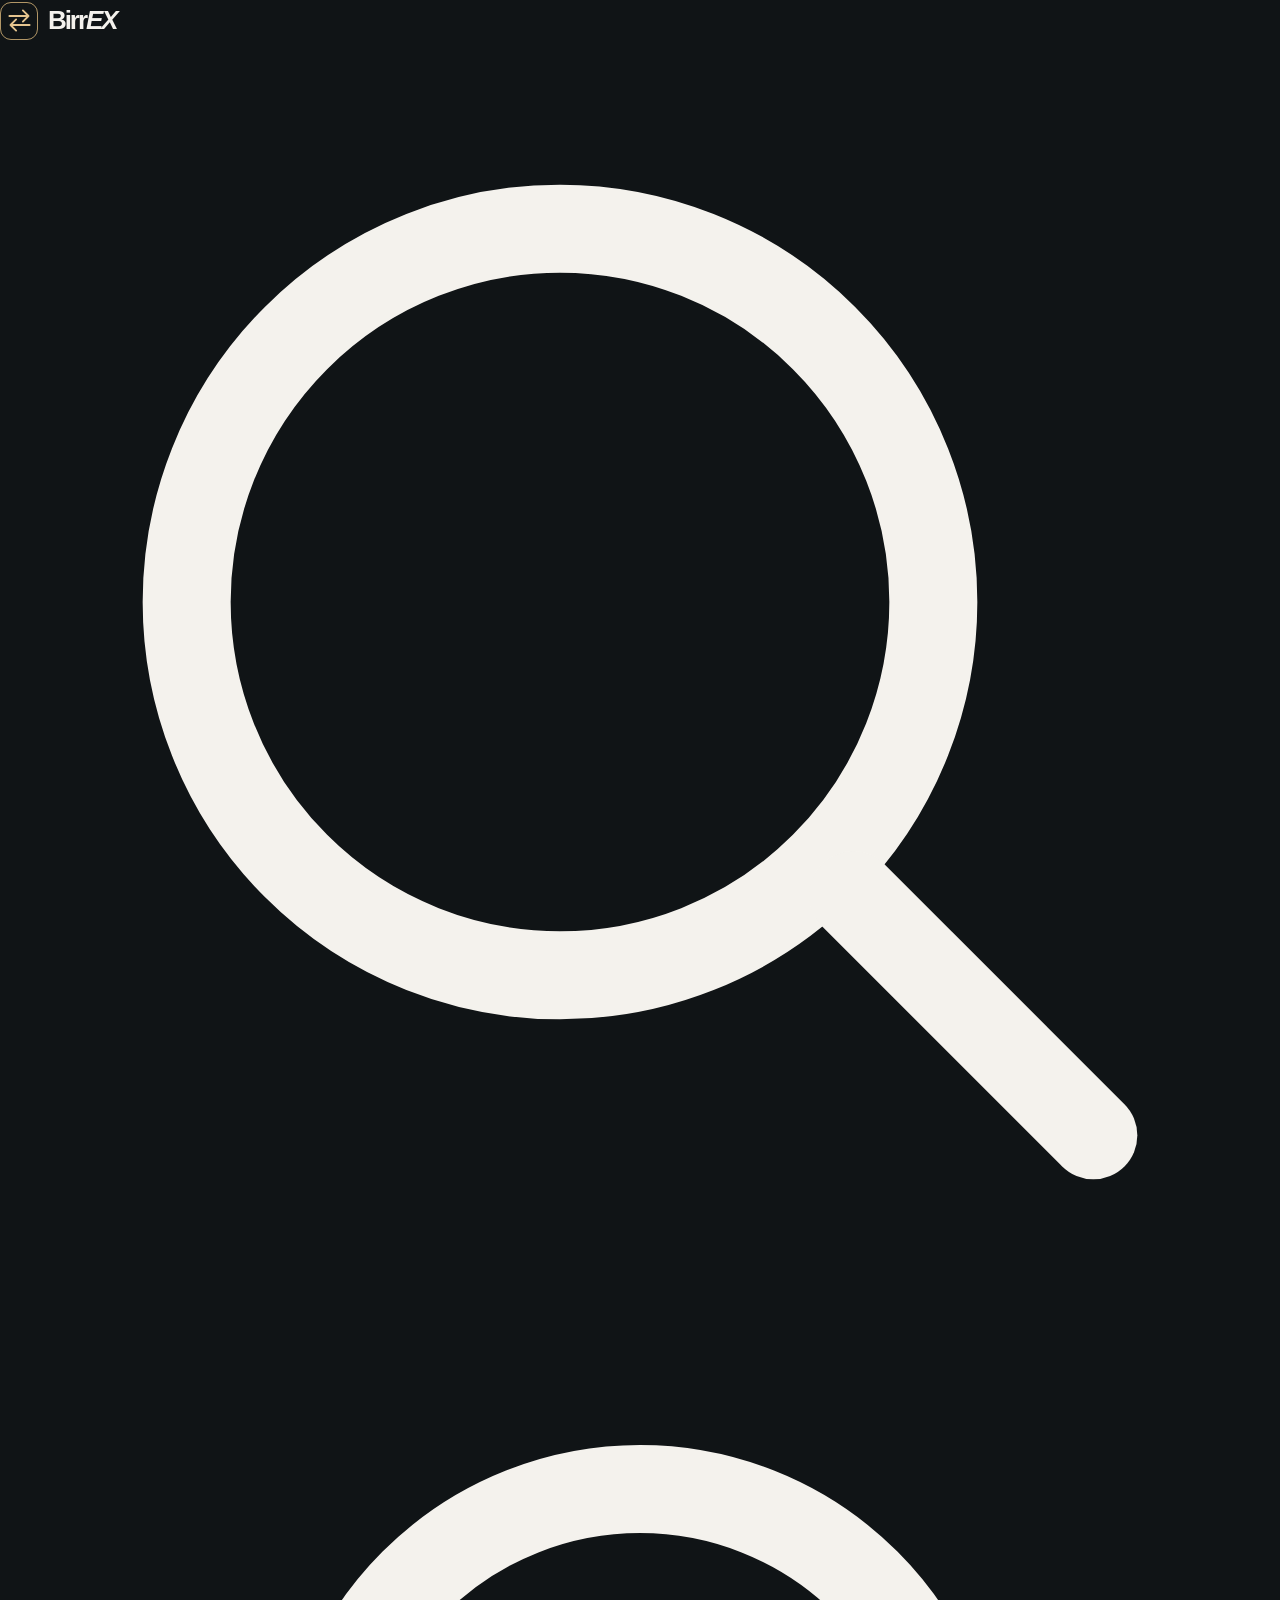
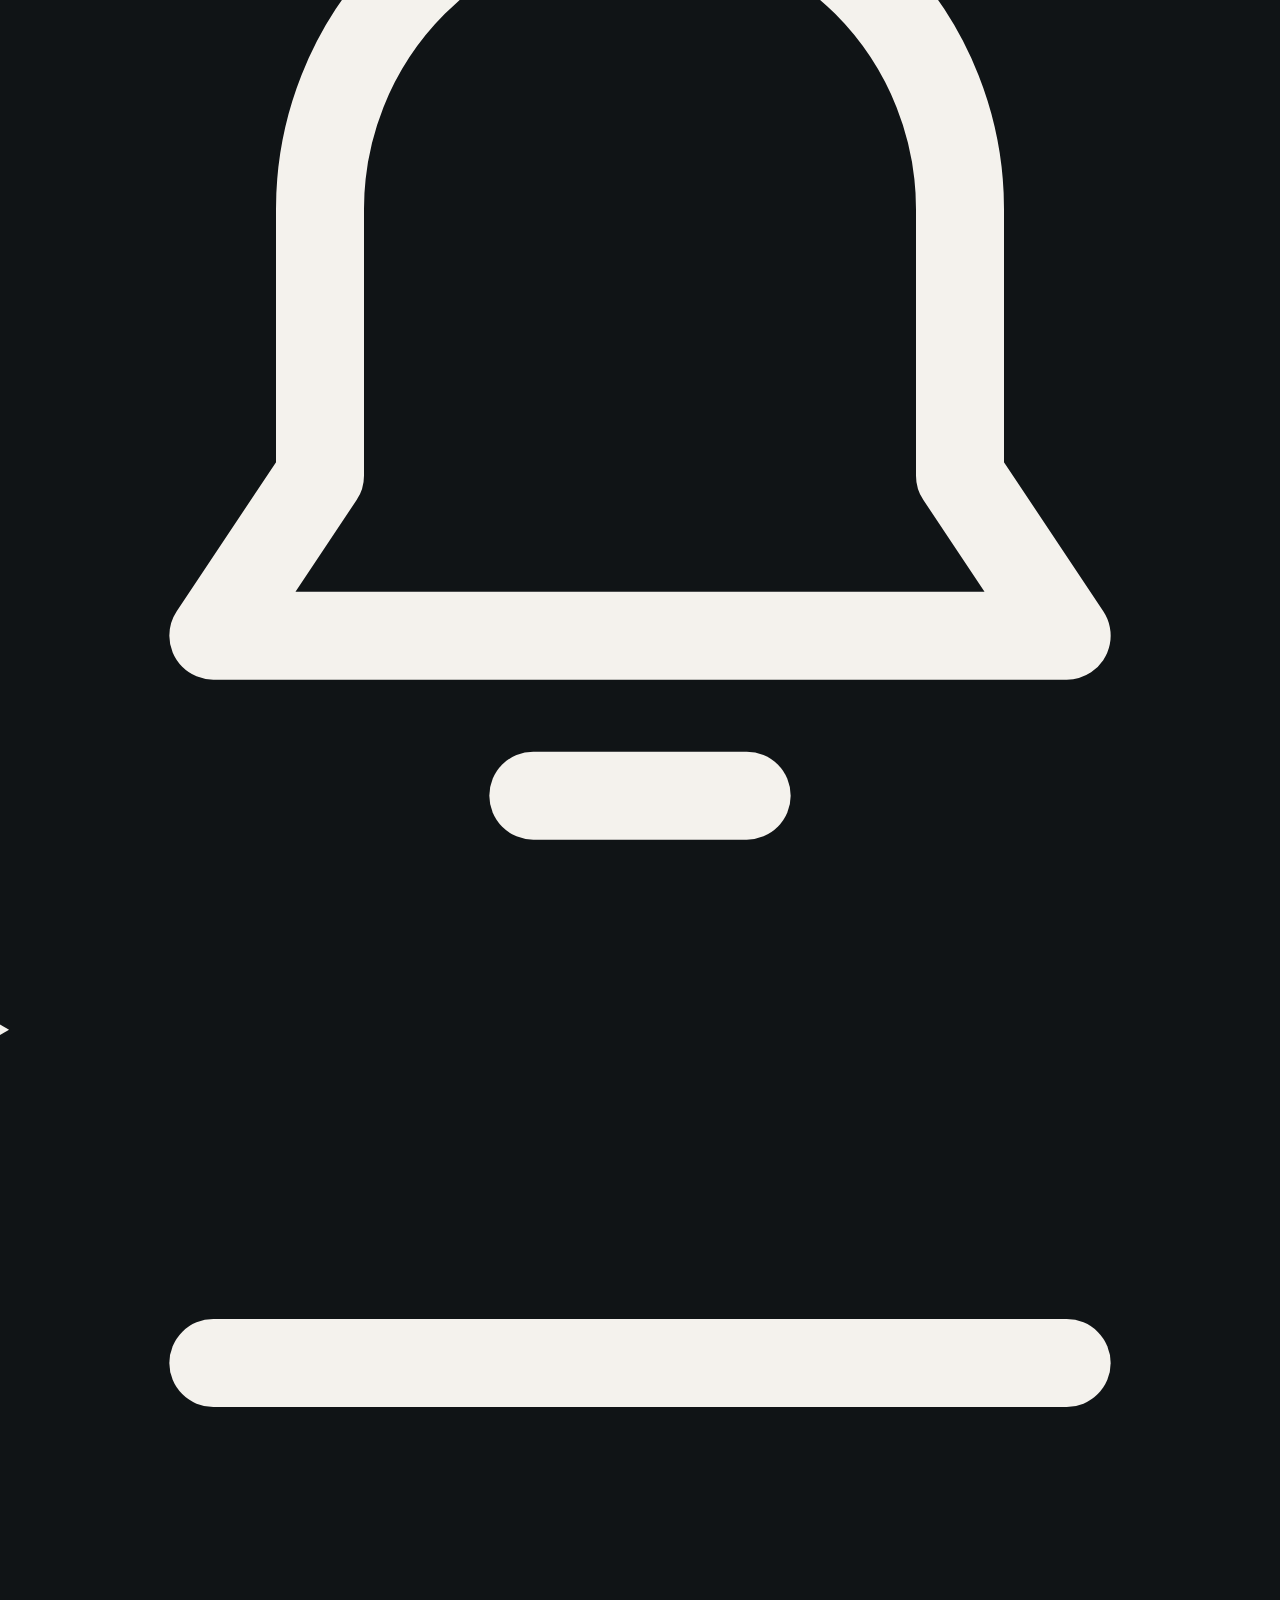
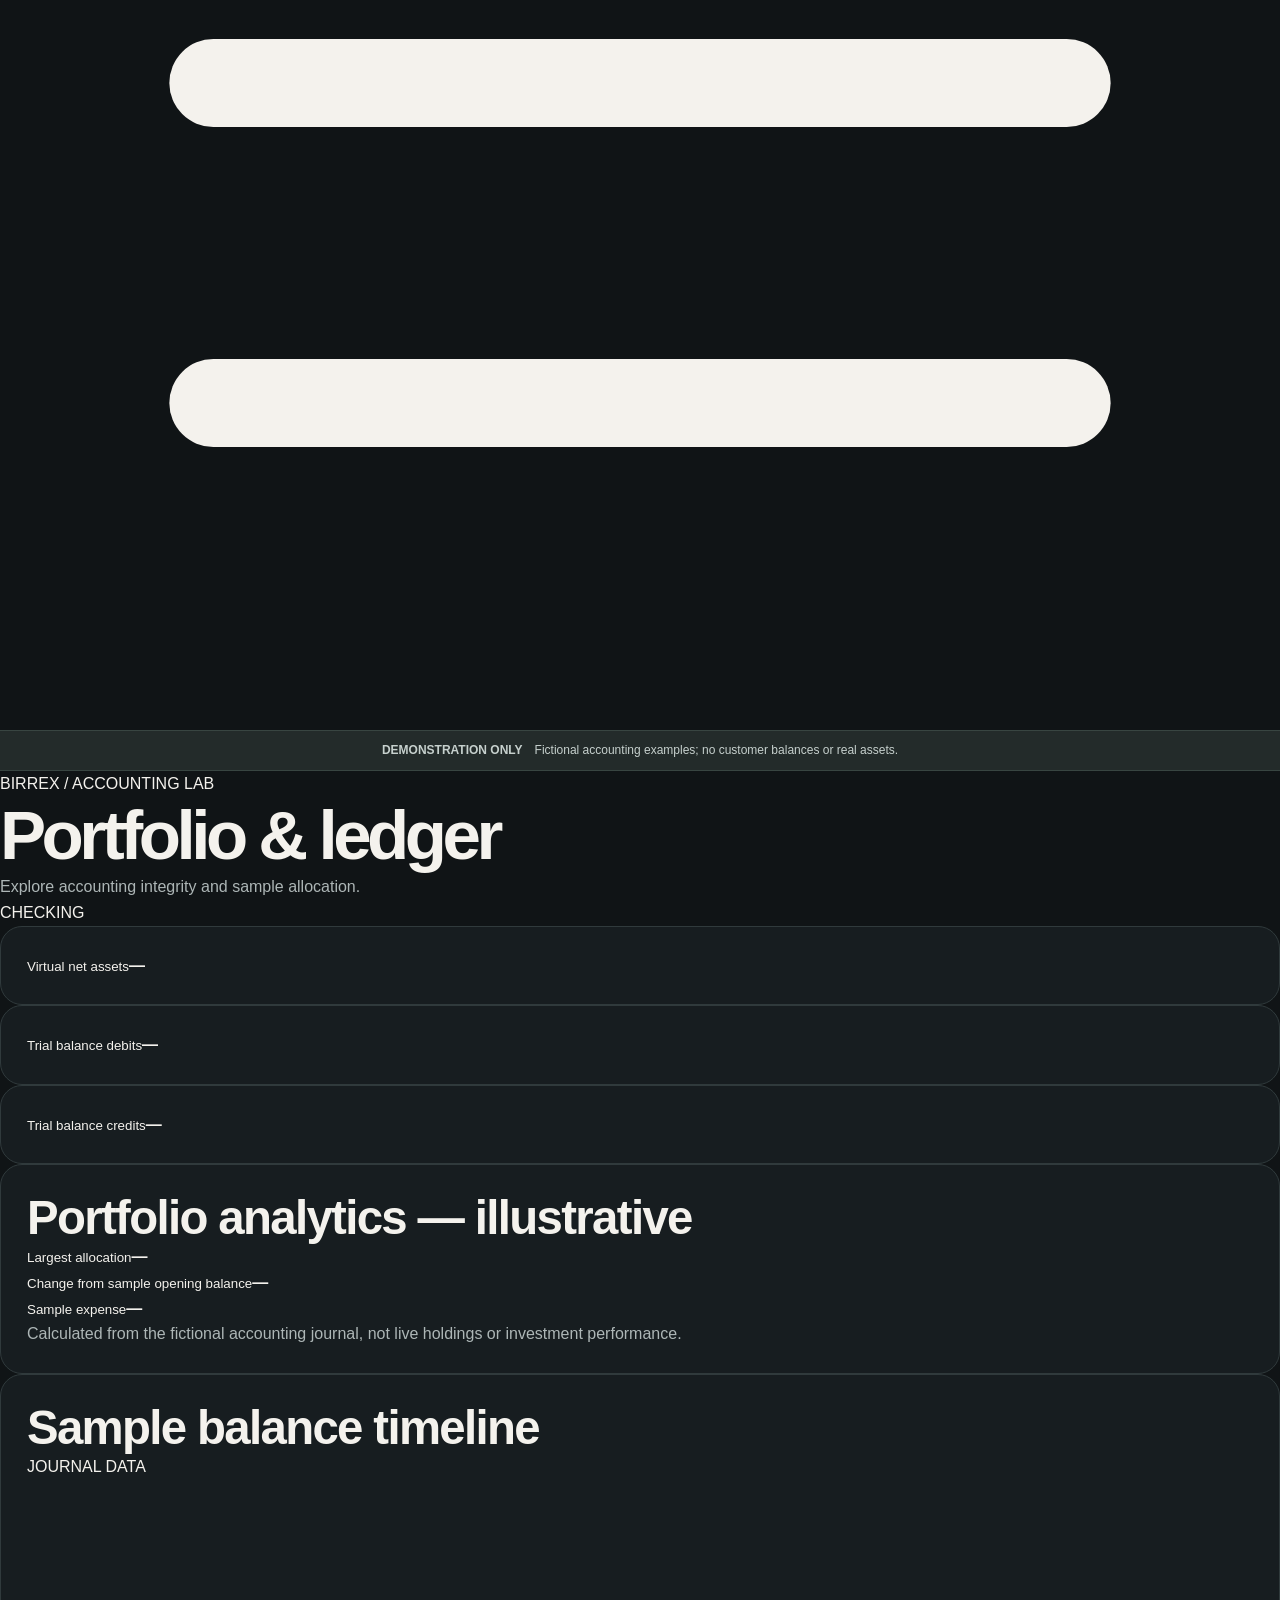
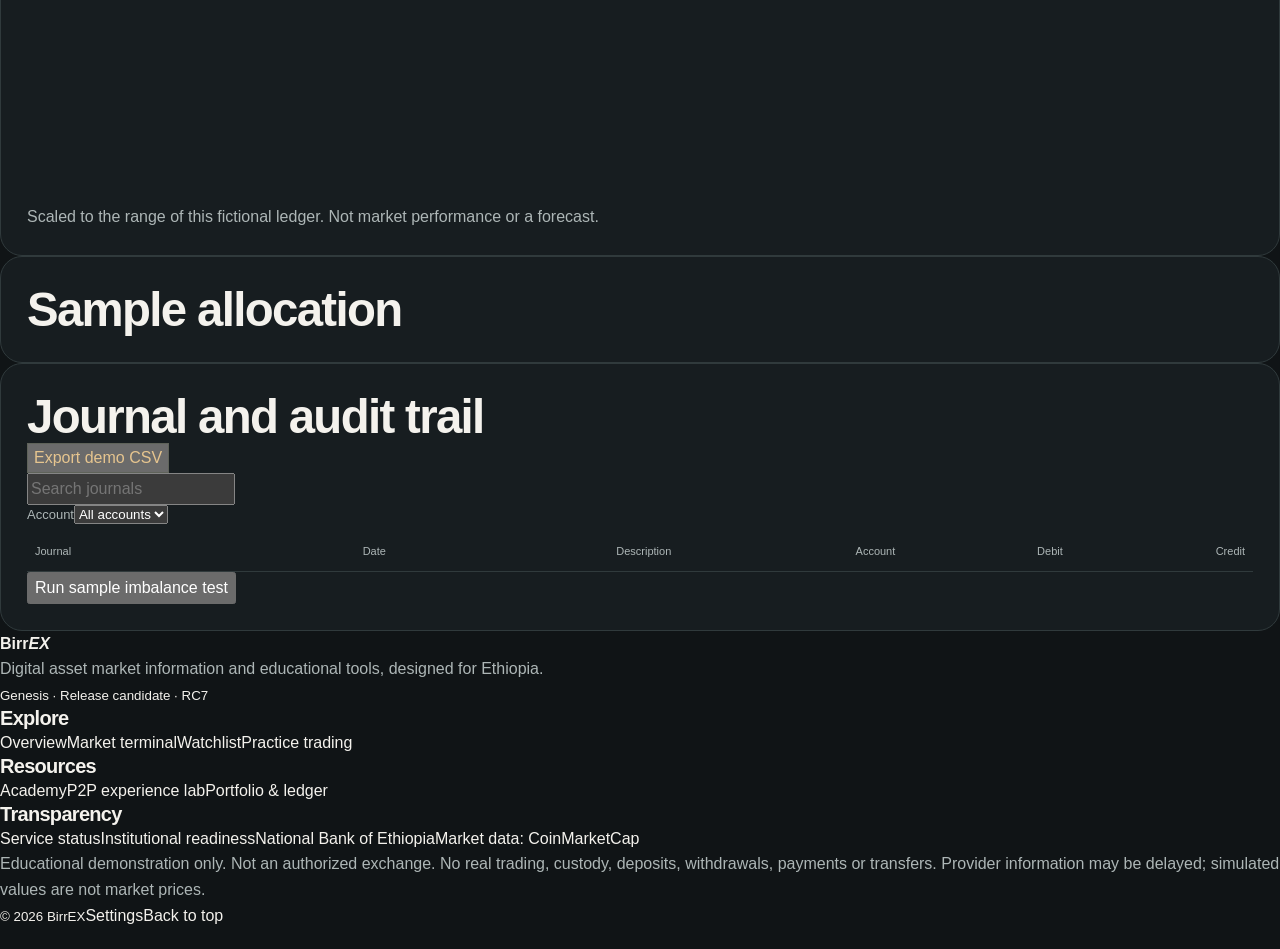
==== commit 0bd231d3: "feat: Genesis RC7 institutional footer and market detail watchlists" ====
--- a/exchange/public/ledger-lab.html
+++ b/exchange/public/ledger-lab.html
@@ -1 +1 @@
-<!doctype html><html lang="en" data-theme="dark"><head><meta charset="utf-8"><meta name="viewport" content="width=device-width,initial-scale=1,viewport-fit=cover"><meta name="robots" content="noindex,nofollow"><meta name="theme-color" content="#101416"><title>BirrEX — Portfolio & Ledger Lab</title><link rel="stylesheet" href="/styles.css?v=1.0.0-rc.6"><link rel="manifest" href="/manifest.webmanifest"><script defer src="/ledger-lab.js?v=1.0.0-rc.6"></script><script defer src="/motion.js?v=1.0.0-rc.6"></script></head><body><a class="skip" href="#main">Skip to content</a><header class="top signature-header"><a class="brand signature-brand" href="/" aria-label="BirrEX home"><span class="mark" aria-hidden="true"><svg class="signature-icon" viewBox="0 0 24 24" aria-hidden="true" focusable="false" fill="none" stroke="currentColor" stroke-width="1.65" stroke-linecap="round" stroke-linejoin="round"><path d="M3 8h17m-5-5 5 5-5 5"/><path d="M21 16H4m5-5-5 5 5 5"/></svg></span>Birr<em>EX</em></a><div class="signature-actions" role="group" aria-label="Header controls"><a class="header-action" href="/#search" aria-label="Search" title="Search"><svg class="signature-icon" viewBox="0 0 24 24" aria-hidden="true" focusable="false" fill="none" stroke="currentColor" stroke-width="1.65" stroke-linecap="round" stroke-linejoin="round"><path d="M10.5 3.5a7 7 0 1 0 0 14a7 7 0 0 0 0-14"/><path d="m16 16 4.5 4.5"/></svg></a><a class="header-action" href="/#notifications" aria-label="Notifications" title="Notifications"><svg class="signature-icon" viewBox="0 0 24 24" aria-hidden="true" focusable="false" fill="none" stroke="currentColor" stroke-width="1.65" stroke-linecap="round" stroke-linejoin="round"><path d="M6 9a6 6 0 0 1 12 0v5l2 3H4l2-3z"/><path d="M10 20h4"/></svg></a><details class="header-menu"><summary class="header-action" aria-label="Menu" title="Menu"><svg class="signature-icon" viewBox="0 0 24 24" aria-hidden="true" focusable="false" fill="none" stroke="currentColor" stroke-width="1.65" stroke-linecap="round" stroke-linejoin="round"><path d="M4 6h16"/><path d="M4 12h16"/><path d="M4 18h16"/></svg></summary><div class="header-menu-list signature-menu"><div class="menu-heading"><strong>BirrEX</strong><small>Genesis · RC6</small></div><a href="/#settings"><svg class="signature-icon" viewBox="0 0 24 24" aria-hidden="true" focusable="false" fill="none" stroke="currentColor" stroke-width="1.65" stroke-linecap="round" stroke-linejoin="round"><path d="M12 8a4 4 0 1 0 0 8a4 4 0 0 0 0-8"/><path d="M12 2v3m0 14v3M2 12h3m14 0h3M5 5l2 2m10 10 2 2M5 19l2-2M17 7l2-2"/></svg><span>Settings</span></a><a href="/market-insights"><svg class="signature-icon" viewBox="0 0 24 24" aria-hidden="true" focusable="false" fill="none" stroke="currentColor" stroke-width="1.65" stroke-linecap="round" stroke-linejoin="round"><path d="M3 5v14h18"/><path d="m6 9 4-4 4 3 5-6"/></svg><span>Market intelligence</span></a><a href="/p2p-lab"><svg class="signature-icon" viewBox="0 0 24 24" aria-hidden="true" focusable="false" fill="none" stroke="currentColor" stroke-width="1.65" stroke-linecap="round" stroke-linejoin="round"><path d="M8 12a4 4 0 1 0 0-8 4 4 0 0 0 0 8"/><path d="M2 21v-3a5 5 0 0 1 5-5h2a5 5 0 0 1 5 5v3"/><path d="M17 5a3 3 0 0 1 0 6m1 3a4 4 0 0 1 4 4v3"/></svg><span>P2P experience</span></a><a href="/ledger-lab"><svg class="signature-icon" viewBox="0 0 24 24" aria-hidden="true" focusable="false" fill="none" stroke="currentColor" stroke-width="1.65" stroke-linecap="round" stroke-linejoin="round"><path d="M3 6h15v15H3z"/><path d="M3 6l13-3v3"/><path d="M14 12h7v5h-7z"/></svg><span>Portfolio & ledger</span></a><a href="/readiness"><svg class="signature-icon" viewBox="0 0 24 24" aria-hidden="true" focusable="false" fill="none" stroke="currentColor" stroke-width="1.65" stroke-linecap="round" stroke-linejoin="round"><path d="M12 3 3 7v6c0 5 9 9 9 9s9-4 9-9V7z"/><path d="m8 12 3 3 5-6"/></svg><span>Institutional readiness</span></a><a href="/status"><svg class="signature-icon" viewBox="0 0 24 24" aria-hidden="true" focusable="false" fill="none" stroke="currentColor" stroke-width="1.65" stroke-linecap="round" stroke-linejoin="round"><path d="M2 12h5l3-7 4 14 3-7h5"/></svg><span>Connection center</span></a><a href="/private-beta"><svg class="signature-icon" viewBox="0 0 24 24" aria-hidden="true" focusable="false" fill="none" stroke="currentColor" stroke-width="1.65" stroke-linecap="round" stroke-linejoin="round"><path d="M5 10h14v11H5z"/><path d="M8 10V7a4 4 0 1 1 8 0v3"/></svg><span>Private workspace</span></a><a href="/#learn"><svg class="signature-icon" viewBox="0 0 24 24" aria-hidden="true" focusable="false" fill="none" stroke="currentColor" stroke-width="1.65" stroke-linecap="round" stroke-linejoin="round"><path d="M3 4h6a3 3 0 0 1 3 3v14a4 4 0 0 0-3-3H3z"/><path d="M21 4h-6a3 3 0 0 0-3 3v14a4 4 0 0 1 3-3h6z"/></svg><span>Academy</span></a><div class="menu-caption">Educational workspace · Financial operations disabled</div></div></details></div></header><main id="main" class="institutional"><div class="notice"><b>DEMONSTRATION ONLY</b><span>Fictional accounting examples; no customer balances or real assets.</span></div><div class="welcome"><div class="stack"><span class="kicker">BIRREX / ACCOUNTING LAB</span><h1>Portfolio & ledger</h1><p>Explore accounting integrity and sample allocation.</p></div><span id="reconcile" class="tag">CHECKING</span></div><div class="institution-metrics"><section class="panel"><small>Virtual net assets</small><strong id="net-assets" class="big">—</strong><p id="performance"></p></section><section class="panel"><small>Trial balance debits</small><strong id="debit" class="big">—</strong></section><section class="panel"><small>Trial balance credits</small><strong id="credit" class="big">—</strong></section></div><section class="panel"><h2>Portfolio analytics — illustrative</h2><div class="institution-metrics"><div><small>Largest allocation</small><strong id="allocation-largest">—</strong></div><div><small>Change from sample opening balance</small><strong id="allocation-change">—</strong></div><div><small>Sample expense</small><strong id="allocation-expense">—</strong></div></div><p>Calculated from the fictional accounting journal, not live holdings or investment performance.</p></section><section class="panel"><div class="head"><h2>Sample balance timeline</h2><span class="tag">JOURNAL DATA</span></div><svg id="journal-chart" viewBox="0 0 600 155" role="img" aria-label="Fictional net asset balances after each journal entry"></svg><div id="journal-chart-controls" class="segments" aria-label="Inspect journal entries"></div><p id="journal-chart-detail" role="status"></p><p>Scaled to the range of this fictional ledger. Not market performance or a forecast.</p></section><section class="panel"><h2>Sample allocation</h2><div id="allocations"></div></section><section class="panel"><div class="head"><h2>Journal and audit trail</h2><button id="export" class="outline">Export demo CSV</button></div><div class="toolbar"><input id="search" type="search" inputmode="search" enterkeyhint="search" autocomplete="off" maxlength="160" placeholder="Search journals" aria-label="Search journals"><label>Account<select id="account"><option value="all">All accounts</option></select></label><span id="entry-count" class="tag"></span></div><div class="table-scroll"><table><thead><tr><th scope="col">Journal</th><th scope="col">Date</th><th scope="col">Description</th><th scope="col">Account</th><th scope="col">Debit</th><th scope="col">Credit</th></tr></thead><tbody id="journal"></tbody></table></div><button id="integrity-test">Run sample imbalance test</button><p id="test-result" role="status"></p></section><footer class="signature-footer"><div class="footer-identity"><strong>BirrEX</strong><small>Genesis · RC6</small></div><div class="footer-links"><a href="/">Workspace</a><a href="/status">Connection</a><a href="/readiness">Readiness</a></div><p>Educational demonstration · No real financial services.</p></footer></main><nav class="bottom signature-dock" aria-label="Mobile navigation"><a href="/#home" aria-label="Overview" title="Overview"><span class="glyph" aria-hidden="true"><svg viewBox="0 0 24 24" class="nav-icon" aria-hidden="true" focusable="false" fill="none" stroke="currentColor" stroke-width="1.7" stroke-linecap="round" stroke-linejoin="round"><path d="M3 10 12 3l9 7"/><path d="M5 9v12h5v-7h4v7h5V9"/></svg></span></a><a href="/#markets" aria-label="Markets" title="Markets"><span class="glyph" aria-hidden="true"><svg viewBox="0 0 24 24" class="nav-icon" aria-hidden="true" focusable="false" fill="none" stroke="currentColor" stroke-width="1.7" stroke-linecap="round" stroke-linejoin="round"><path d="M3 19V5"/><path d="M3 19h18"/><path d="m7 10 4-4 4 3 5-6"/></svg></span></a><a href="/#trade" aria-label="Trade" title="Trade"><span class="glyph" aria-hidden="true"><svg viewBox="0 0 24 24" class="nav-icon" aria-hidden="true" focusable="false" fill="none" stroke="currentColor" stroke-width="1.7" stroke-linecap="round" stroke-linejoin="round"><path d="M4 8h15m-4-4 4 4-4 4"/><path d="M20 16H5m4-4-4 4 4 4"/></svg></span></a><a href="/#p2p" aria-label="P2P" title="P2P"><span class="glyph" aria-hidden="true"><svg viewBox="0 0 24 24" class="nav-icon" aria-hidden="true" focusable="false" fill="none" stroke="currentColor" stroke-width="1.7" stroke-linecap="round" stroke-linejoin="round"><path d="M8 12a4 4 0 1 0 0-8 4 4 0 0 0 0 8"/><path d="M2 21v-3a5 5 0 0 1 5-5h2a5 5 0 0 1 5 5v3"/><path d="M17 5a3 3 0 0 1 0 6m1 3a4 4 0 0 1 4 4v3"/></svg></span></a><a href="/#assets" aria-label="Assets" title="Assets" aria-current="page"><span class="glyph" aria-hidden="true"><svg viewBox="0 0 24 24" class="nav-icon" aria-hidden="true" focusable="false" fill="none" stroke="currentColor" stroke-width="1.7" stroke-linecap="round" stroke-linejoin="round"><path d="M3 6a2 2 0 0 1 2-2h13v4"/><path d="M3 6v12a2 2 0 0 0 2 2h15V8H5a2 2 0 0 1-2-2"/><path d="M16 12h5v4h-5a2 2 0 0 1 0-4"/></svg></span></a></nav></body></html>+<!doctype html><html lang="en" data-theme="dark"><head><meta charset="utf-8"><meta name="viewport" content="width=device-width,initial-scale=1,viewport-fit=cover"><meta name="robots" content="noindex,nofollow"><meta name="theme-color" content="#101416"><title>BirrEX — Portfolio & Ledger Lab</title><link rel="stylesheet" href="/styles.css?v=1.0.0-rc.7"><link rel="manifest" href="/manifest.webmanifest"><script defer src="/ledger-lab.js?v=1.0.0-rc.7"></script><script defer src="/motion.js?v=1.0.0-rc.7"></script></head><body><a class="skip" href="#main">Skip to content</a><header class="top signature-header"><a class="brand signature-brand" href="/" aria-label="BirrEX home"><span class="mark" aria-hidden="true"><svg class="signature-icon" viewBox="0 0 24 24" aria-hidden="true" focusable="false" fill="none" stroke="currentColor" stroke-width="1.65" stroke-linecap="round" stroke-linejoin="round"><path d="M3 8h17m-5-5 5 5-5 5"/><path d="M21 16H4m5-5-5 5 5 5"/></svg></span>Birr<em>EX</em></a><div class="signature-actions" role="group" aria-label="Header controls"><a class="header-action" href="/#search" aria-label="Search" title="Search"><svg class="signature-icon" viewBox="0 0 24 24" aria-hidden="true" focusable="false" fill="none" stroke="currentColor" stroke-width="1.65" stroke-linecap="round" stroke-linejoin="round"><path d="M10.5 3.5a7 7 0 1 0 0 14a7 7 0 0 0 0-14"/><path d="m16 16 4.5 4.5"/></svg></a><a class="header-action" href="/#notifications" aria-label="Notifications" title="Notifications"><svg class="signature-icon" viewBox="0 0 24 24" aria-hidden="true" focusable="false" fill="none" stroke="currentColor" stroke-width="1.65" stroke-linecap="round" stroke-linejoin="round"><path d="M6 9a6 6 0 0 1 12 0v5l2 3H4l2-3z"/><path d="M10 20h4"/></svg></a><details class="header-menu"><summary class="header-action" aria-label="Menu" title="Menu"><svg class="signature-icon" viewBox="0 0 24 24" aria-hidden="true" focusable="false" fill="none" stroke="currentColor" stroke-width="1.65" stroke-linecap="round" stroke-linejoin="round"><path d="M4 6h16"/><path d="M4 12h16"/><path d="M4 18h16"/></svg></summary><div class="header-menu-list signature-menu"><div class="menu-heading"><strong>BirrEX</strong><small>Genesis · RC7</small></div><a href="/#settings"><svg class="signature-icon" viewBox="0 0 24 24" aria-hidden="true" focusable="false" fill="none" stroke="currentColor" stroke-width="1.65" stroke-linecap="round" stroke-linejoin="round"><path d="M12 8a4 4 0 1 0 0 8a4 4 0 0 0 0-8"/><path d="M12 2v3m0 14v3M2 12h3m14 0h3M5 5l2 2m10 10 2 2M5 19l2-2M17 7l2-2"/></svg><span>Settings</span></a><a href="/market-insights"><svg class="signature-icon" viewBox="0 0 24 24" aria-hidden="true" focusable="false" fill="none" stroke="currentColor" stroke-width="1.65" stroke-linecap="round" stroke-linejoin="round"><path d="M3 5v14h18"/><path d="m6 9 4-4 4 3 5-6"/></svg><span>Market intelligence</span></a><a href="/p2p-lab"><svg class="signature-icon" viewBox="0 0 24 24" aria-hidden="true" focusable="false" fill="none" stroke="currentColor" stroke-width="1.65" stroke-linecap="round" stroke-linejoin="round"><path d="M8 12a4 4 0 1 0 0-8 4 4 0 0 0 0 8"/><path d="M2 21v-3a5 5 0 0 1 5-5h2a5 5 0 0 1 5 5v3"/><path d="M17 5a3 3 0 0 1 0 6m1 3a4 4 0 0 1 4 4v3"/></svg><span>P2P experience</span></a><a href="/ledger-lab"><svg class="signature-icon" viewBox="0 0 24 24" aria-hidden="true" focusable="false" fill="none" stroke="currentColor" stroke-width="1.65" stroke-linecap="round" stroke-linejoin="round"><path d="M3 6h15v15H3z"/><path d="M3 6l13-3v3"/><path d="M14 12h7v5h-7z"/></svg><span>Portfolio & ledger</span></a><a href="/readiness"><svg class="signature-icon" viewBox="0 0 24 24" aria-hidden="true" focusable="false" fill="none" stroke="currentColor" stroke-width="1.65" stroke-linecap="round" stroke-linejoin="round"><path d="M12 3 3 7v6c0 5 9 9 9 9s9-4 9-9V7z"/><path d="m8 12 3 3 5-6"/></svg><span>Institutional readiness</span></a><a href="/status"><svg class="signature-icon" viewBox="0 0 24 24" aria-hidden="true" focusable="false" fill="none" stroke="currentColor" stroke-width="1.65" stroke-linecap="round" stroke-linejoin="round"><path d="M2 12h5l3-7 4 14 3-7h5"/></svg><span>Connection center</span></a><a href="/private-beta"><svg class="signature-icon" viewBox="0 0 24 24" aria-hidden="true" focusable="false" fill="none" stroke="currentColor" stroke-width="1.65" stroke-linecap="round" stroke-linejoin="round"><path d="M5 10h14v11H5z"/><path d="M8 10V7a4 4 0 1 1 8 0v3"/></svg><span>Private workspace</span></a><a href="/#learn"><svg class="signature-icon" viewBox="0 0 24 24" aria-hidden="true" focusable="false" fill="none" stroke="currentColor" stroke-width="1.65" stroke-linecap="round" stroke-linejoin="round"><path d="M3 4h6a3 3 0 0 1 3 3v14a4 4 0 0 0-3-3H3z"/><path d="M21 4h-6a3 3 0 0 0-3 3v14a4 4 0 0 1 3-3h6z"/></svg><span>Academy</span></a><div class="menu-caption">Educational workspace · Financial operations disabled</div></div></details></div></header><main id="main" class="institutional"><div class="notice"><b>DEMONSTRATION ONLY</b><span>Fictional accounting examples; no customer balances or real assets.</span></div><div class="welcome"><div class="stack"><span class="kicker">BIRREX / ACCOUNTING LAB</span><h1>Portfolio & ledger</h1><p>Explore accounting integrity and sample allocation.</p></div><span id="reconcile" class="tag">CHECKING</span></div><div class="institution-metrics"><section class="panel"><small>Virtual net assets</small><strong id="net-assets" class="big">—</strong><p id="performance"></p></section><section class="panel"><small>Trial balance debits</small><strong id="debit" class="big">—</strong></section><section class="panel"><small>Trial balance credits</small><strong id="credit" class="big">—</strong></section></div><section class="panel"><h2>Portfolio analytics — illustrative</h2><div class="institution-metrics"><div><small>Largest allocation</small><strong id="allocation-largest">—</strong></div><div><small>Change from sample opening balance</small><strong id="allocation-change">—</strong></div><div><small>Sample expense</small><strong id="allocation-expense">—</strong></div></div><p>Calculated from the fictional accounting journal, not live holdings or investment performance.</p></section><section class="panel"><div class="head"><h2>Sample balance timeline</h2><span class="tag">JOURNAL DATA</span></div><svg id="journal-chart" viewBox="0 0 600 155" role="img" aria-label="Fictional net asset balances after each journal entry"></svg><div id="journal-chart-controls" class="segments" aria-label="Inspect journal entries"></div><p id="journal-chart-detail" role="status"></p><p>Scaled to the range of this fictional ledger. Not market performance or a forecast.</p></section><section class="panel"><h2>Sample allocation</h2><div id="allocations"></div></section><section class="panel"><div class="head"><h2>Journal and audit trail</h2><button id="export" class="outline">Export demo CSV</button></div><div class="toolbar"><input id="search" type="search" inputmode="search" enterkeyhint="search" autocomplete="off" maxlength="160" placeholder="Search journals" aria-label="Search journals"><label>Account<select id="account"><option value="all">All accounts</option></select></label><span id="entry-count" class="tag"></span></div><div class="table-scroll"><table><thead><tr><th scope="col">Journal</th><th scope="col">Date</th><th scope="col">Description</th><th scope="col">Account</th><th scope="col">Debit</th><th scope="col">Credit</th></tr></thead><tbody id="journal"></tbody></table></div><button id="integrity-test">Run sample imbalance test</button><p id="test-result" role="status"></p></section><footer class="signature-footer institutional-footer"><div class="footer-main"><div class="footer-about"><a class="footer-brand" href="/#home"><strong>Birr<em>EX</em></strong></a><p>Digital asset market information and educational tools, designed for Ethiopia.</p><small>Genesis · Release candidate · RC7</small></div><section class="footer-column"><h3>Explore</h3><a href="/#home">Overview</a><a href="/market-insights">Market terminal</a><a href="/market-insights#watchlist">Watchlist</a><a href="/#trade">Practice trading</a></section><section class="footer-column"><h3>Resources</h3><a href="/#learn">Academy</a><a href="/p2p-lab">P2P experience lab</a><a href="/ledger-lab">Portfolio &amp; ledger</a></section><section class="footer-column"><h3>Transparency</h3><a href="/status">Service status</a><a href="/readiness">Institutional readiness</a><a href="https://nbe.gov.et/" rel="noopener noreferrer">National Bank of Ethiopia</a><a href="https://coinmarketcap.com/" rel="noopener noreferrer">Market data: CoinMarketCap</a></section></div><div class="footer-disclosure"><p>Educational demonstration only. Not an authorized exchange. No real trading, custody, deposits, withdrawals, payments or transfers. Provider information may be delayed; simulated values are not market prices.</p></div><div class="footer-base"><small>© 2026 BirrEX</small><a href="/#settings">Settings</a><a class="footer-top" href="#main">Back to top</a></div></footer></main><nav class="bottom signature-dock" aria-label="Mobile navigation"><a href="/#home" aria-label="Overview" title="Overview"><span class="glyph" aria-hidden="true"><svg viewBox="0 0 24 24" class="nav-icon" aria-hidden="true" focusable="false" fill="none" stroke="currentColor" stroke-width="1.7" stroke-linecap="round" stroke-linejoin="round"><path d="M3 10 12 3l9 7"/><path d="M5 9v12h5v-7h4v7h5V9"/></svg></span></a><a href="/#markets" aria-label="Markets" title="Markets"><span class="glyph" aria-hidden="true"><svg viewBox="0 0 24 24" class="nav-icon" aria-hidden="true" focusable="false" fill="none" stroke="currentColor" stroke-width="1.7" stroke-linecap="round" stroke-linejoin="round"><path d="M3 19V5"/><path d="M3 19h18"/><path d="m7 10 4-4 4 3 5-6"/></svg></span></a><a href="/#trade" aria-label="Trade" title="Trade"><span class="glyph" aria-hidden="true"><svg viewBox="0 0 24 24" class="nav-icon" aria-hidden="true" focusable="false" fill="none" stroke="currentColor" stroke-width="1.7" stroke-linecap="round" stroke-linejoin="round"><path d="M4 8h15m-4-4 4 4-4 4"/><path d="M20 16H5m4-4-4 4 4 4"/></svg></span></a><a href="/#p2p" aria-label="P2P" title="P2P"><span class="glyph" aria-hidden="true"><svg viewBox="0 0 24 24" class="nav-icon" aria-hidden="true" focusable="false" fill="none" stroke="currentColor" stroke-width="1.7" stroke-linecap="round" stroke-linejoin="round"><path d="M8 12a4 4 0 1 0 0-8 4 4 0 0 0 0 8"/><path d="M2 21v-3a5 5 0 0 1 5-5h2a5 5 0 0 1 5 5v3"/><path d="M17 5a3 3 0 0 1 0 6m1 3a4 4 0 0 1 4 4v3"/></svg></span></a><a href="/#assets" aria-label="Assets" title="Assets" aria-current="page"><span class="glyph" aria-hidden="true"><svg viewBox="0 0 24 24" class="nav-icon" aria-hidden="true" focusable="false" fill="none" stroke="currentColor" stroke-width="1.7" stroke-linecap="round" stroke-linejoin="round"><path d="M3 6a2 2 0 0 1 2-2h13v4"/><path d="M3 6v12a2 2 0 0 0 2 2h15V8H5a2 2 0 0 1-2-2"/><path d="M16 12h5v4h-5a2 2 0 0 1 0-4"/></svg></span></a></nav></body></html>
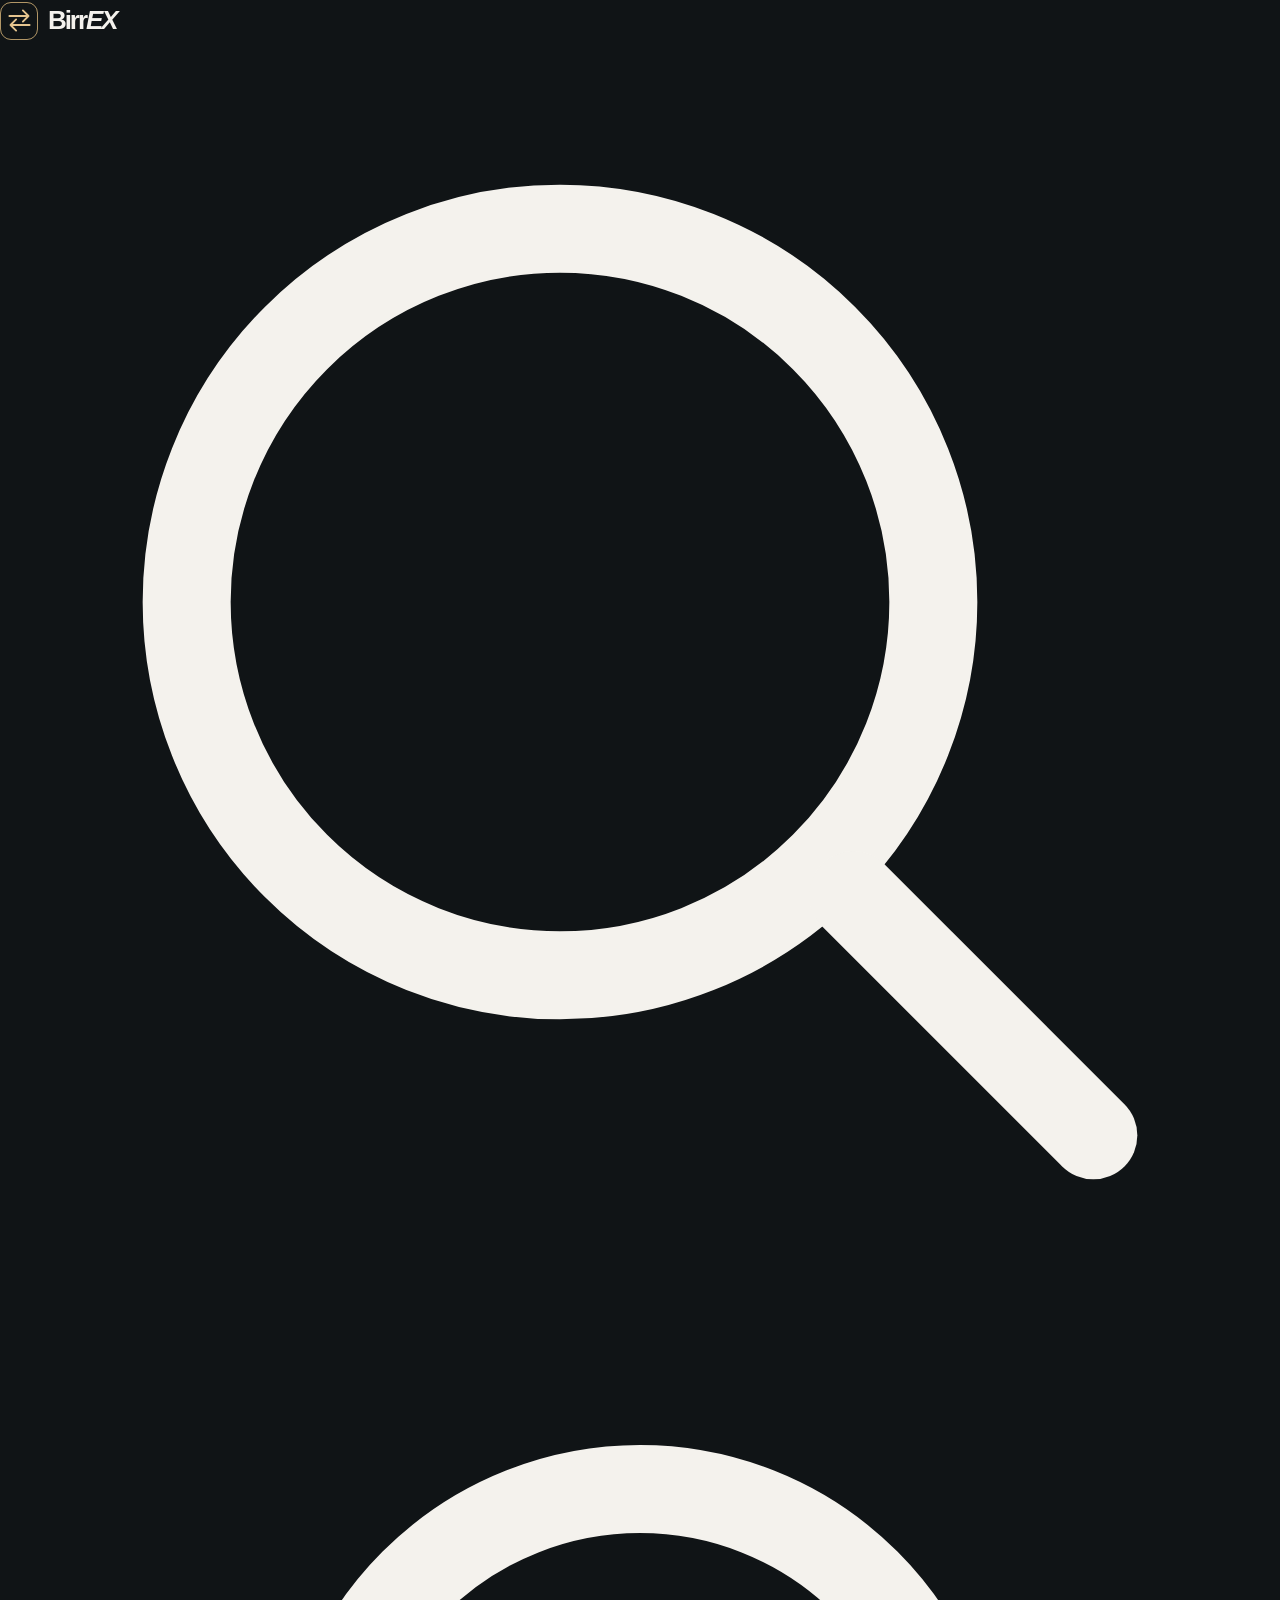
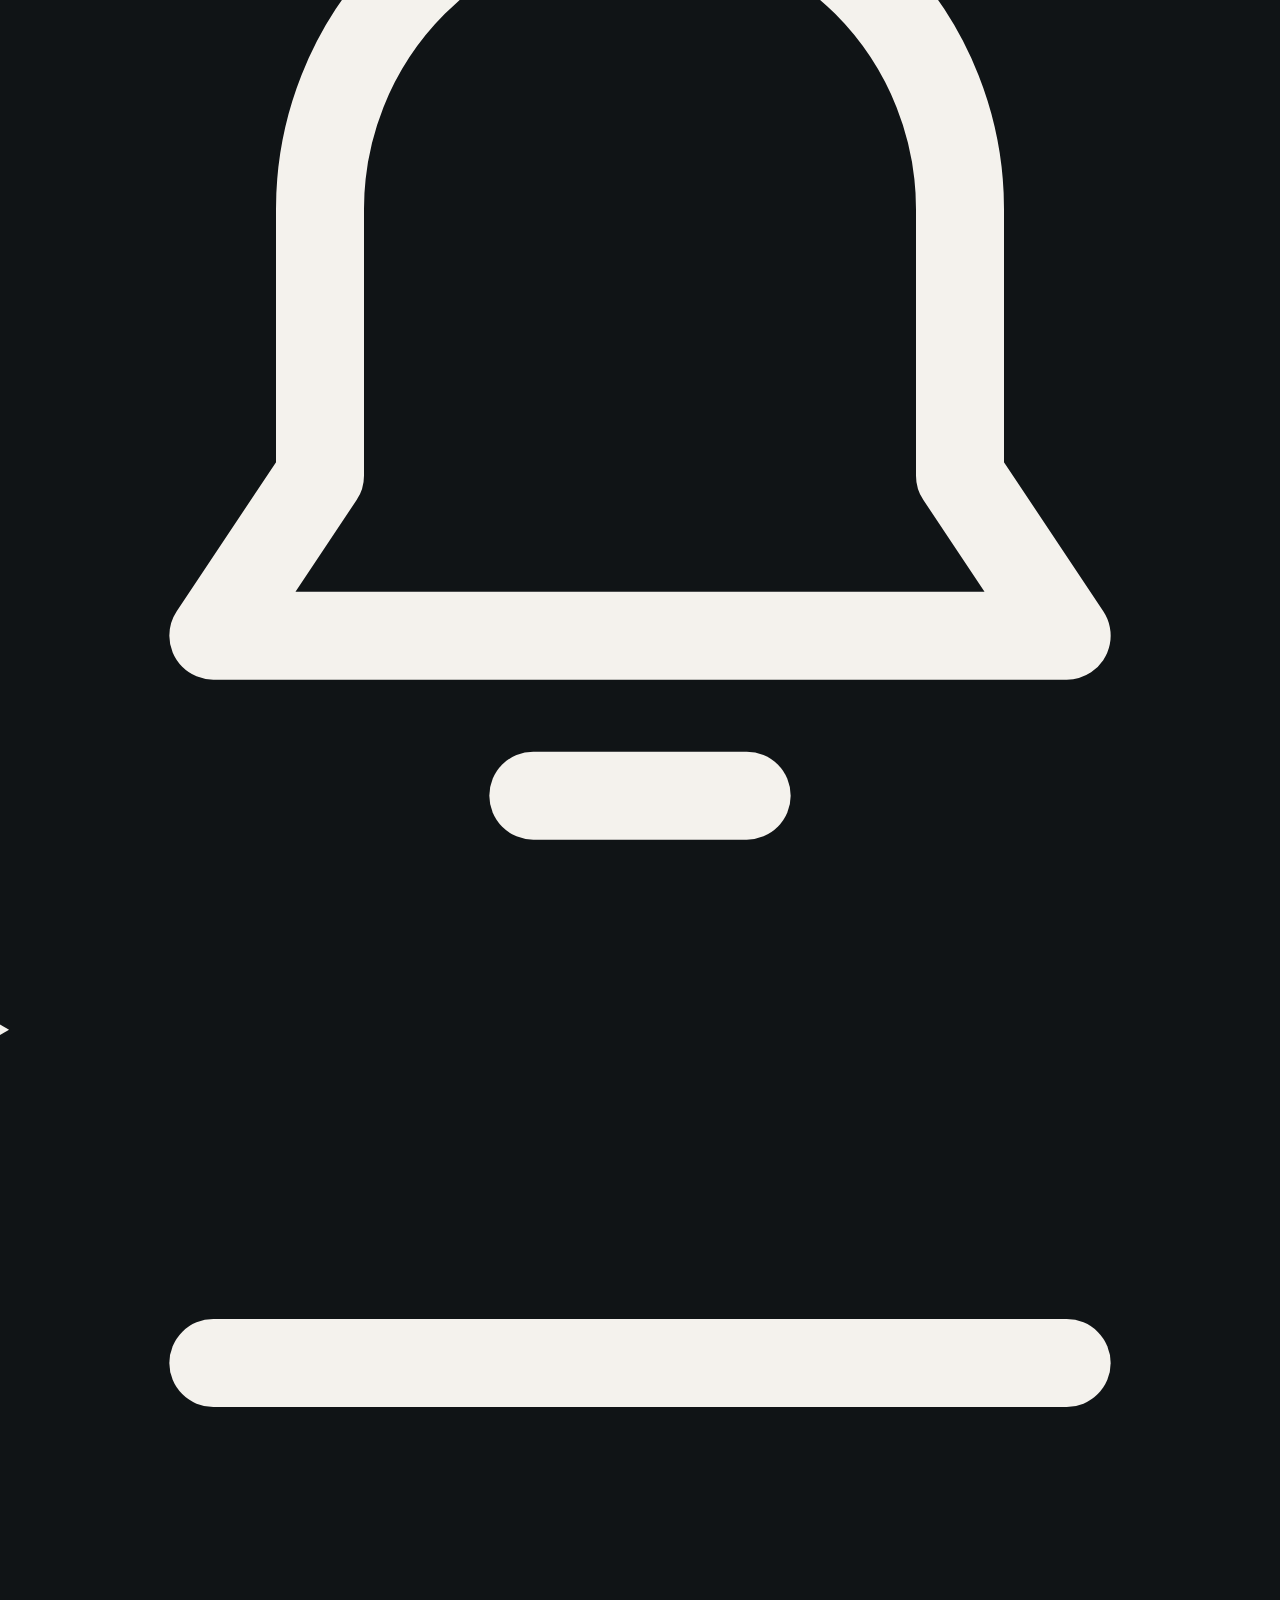
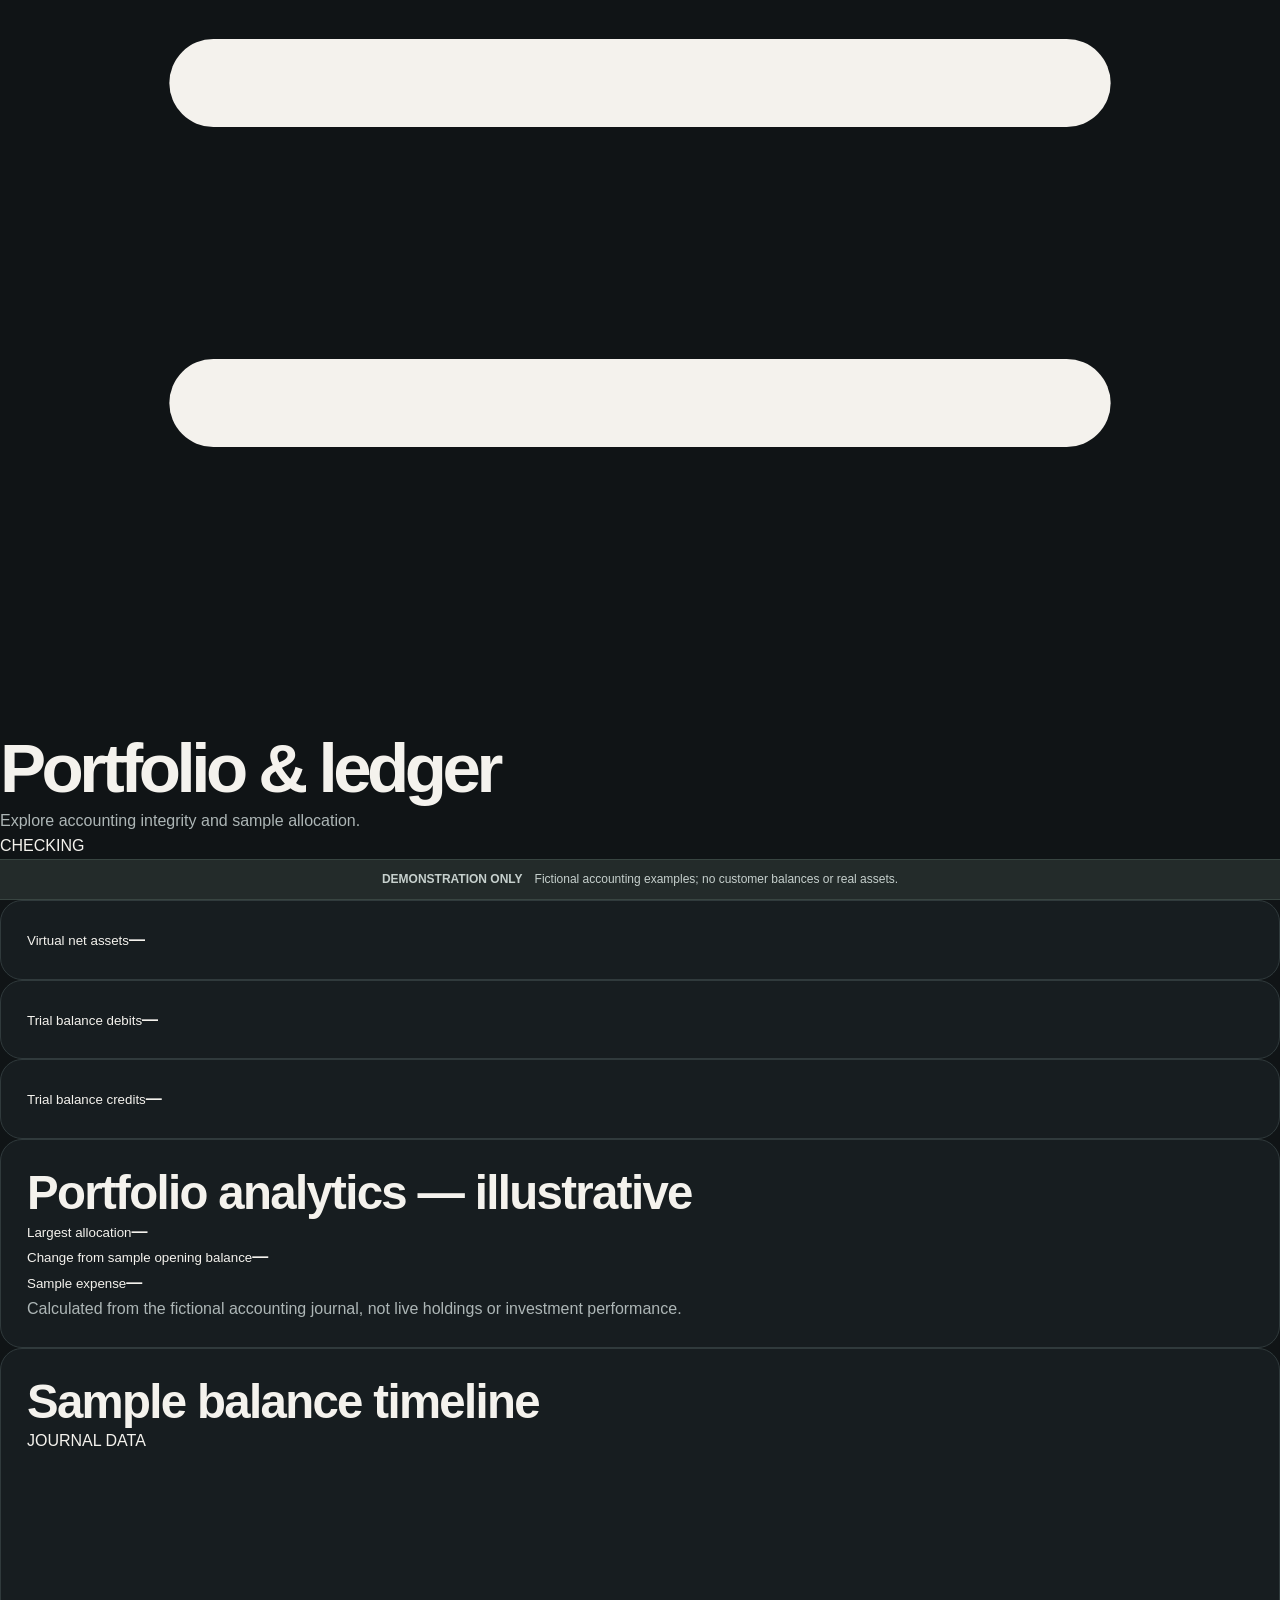
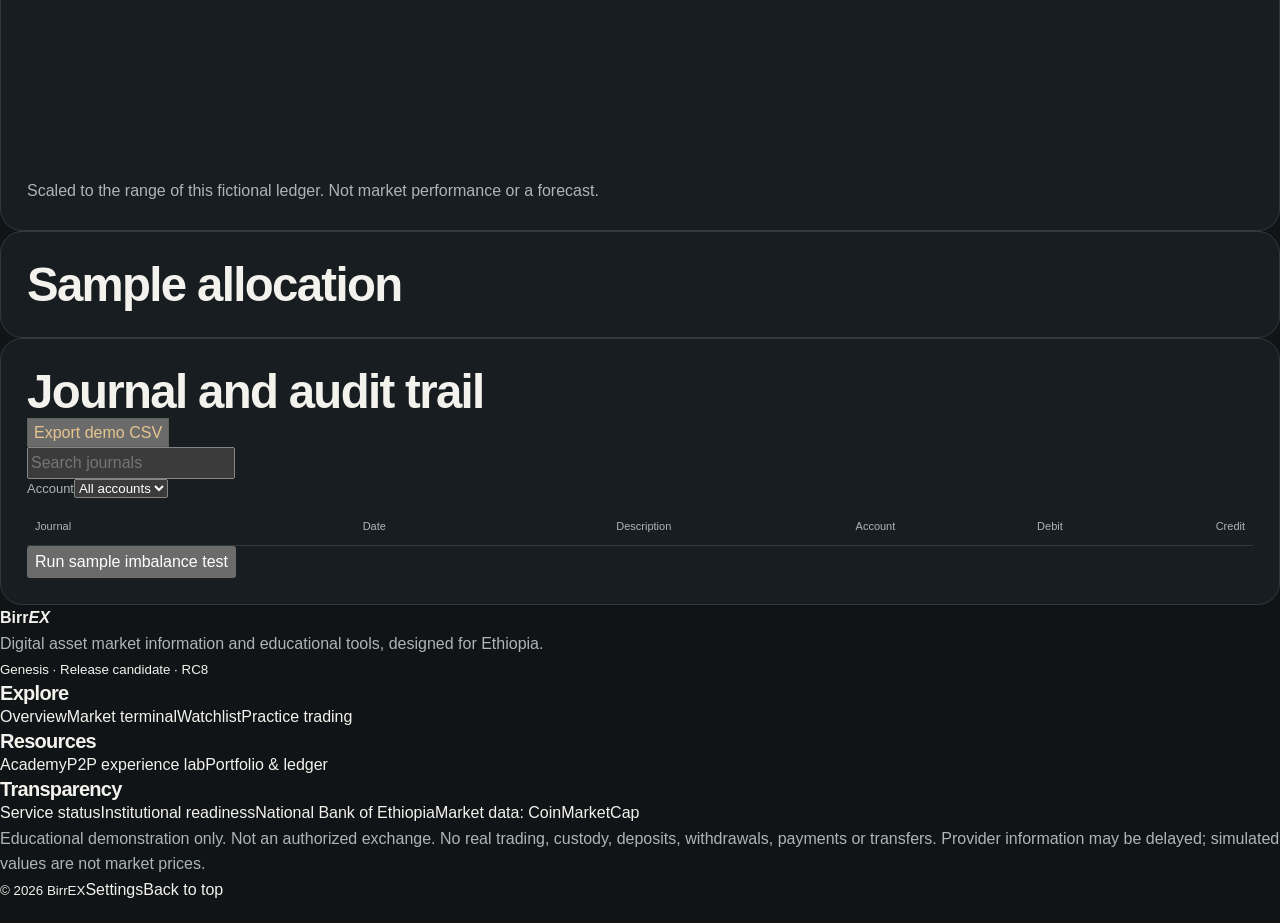
==== commit de3b2c5d: "feat: Genesis RC8 Seamless Experience remove hero eyebrows and refine route navigation" ====
--- a/exchange/public/ledger-lab.html
+++ b/exchange/public/ledger-lab.html
@@ -1 +1 @@
-<!doctype html><html lang="en" data-theme="dark"><head><meta charset="utf-8"><meta name="viewport" content="width=device-width,initial-scale=1,viewport-fit=cover"><meta name="robots" content="noindex,nofollow"><meta name="theme-color" content="#101416"><title>BirrEX — Portfolio & Ledger Lab</title><link rel="stylesheet" href="/styles.css?v=1.0.0-rc.7"><link rel="manifest" href="/manifest.webmanifest"><script defer src="/ledger-lab.js?v=1.0.0-rc.7"></script><script defer src="/motion.js?v=1.0.0-rc.7"></script></head><body><a class="skip" href="#main">Skip to content</a><header class="top signature-header"><a class="brand signature-brand" href="/" aria-label="BirrEX home"><span class="mark" aria-hidden="true"><svg class="signature-icon" viewBox="0 0 24 24" aria-hidden="true" focusable="false" fill="none" stroke="currentColor" stroke-width="1.65" stroke-linecap="round" stroke-linejoin="round"><path d="M3 8h17m-5-5 5 5-5 5"/><path d="M21 16H4m5-5-5 5 5 5"/></svg></span>Birr<em>EX</em></a><div class="signature-actions" role="group" aria-label="Header controls"><a class="header-action" href="/#search" aria-label="Search" title="Search"><svg class="signature-icon" viewBox="0 0 24 24" aria-hidden="true" focusable="false" fill="none" stroke="currentColor" stroke-width="1.65" stroke-linecap="round" stroke-linejoin="round"><path d="M10.5 3.5a7 7 0 1 0 0 14a7 7 0 0 0 0-14"/><path d="m16 16 4.5 4.5"/></svg></a><a class="header-action" href="/#notifications" aria-label="Notifications" title="Notifications"><svg class="signature-icon" viewBox="0 0 24 24" aria-hidden="true" focusable="false" fill="none" stroke="currentColor" stroke-width="1.65" stroke-linecap="round" stroke-linejoin="round"><path d="M6 9a6 6 0 0 1 12 0v5l2 3H4l2-3z"/><path d="M10 20h4"/></svg></a><details class="header-menu"><summary class="header-action" aria-label="Menu" title="Menu"><svg class="signature-icon" viewBox="0 0 24 24" aria-hidden="true" focusable="false" fill="none" stroke="currentColor" stroke-width="1.65" stroke-linecap="round" stroke-linejoin="round"><path d="M4 6h16"/><path d="M4 12h16"/><path d="M4 18h16"/></svg></summary><div class="header-menu-list signature-menu"><div class="menu-heading"><strong>BirrEX</strong><small>Genesis · RC7</small></div><a href="/#settings"><svg class="signature-icon" viewBox="0 0 24 24" aria-hidden="true" focusable="false" fill="none" stroke="currentColor" stroke-width="1.65" stroke-linecap="round" stroke-linejoin="round"><path d="M12 8a4 4 0 1 0 0 8a4 4 0 0 0 0-8"/><path d="M12 2v3m0 14v3M2 12h3m14 0h3M5 5l2 2m10 10 2 2M5 19l2-2M17 7l2-2"/></svg><span>Settings</span></a><a href="/market-insights"><svg class="signature-icon" viewBox="0 0 24 24" aria-hidden="true" focusable="false" fill="none" stroke="currentColor" stroke-width="1.65" stroke-linecap="round" stroke-linejoin="round"><path d="M3 5v14h18"/><path d="m6 9 4-4 4 3 5-6"/></svg><span>Market intelligence</span></a><a href="/p2p-lab"><svg class="signature-icon" viewBox="0 0 24 24" aria-hidden="true" focusable="false" fill="none" stroke="currentColor" stroke-width="1.65" stroke-linecap="round" stroke-linejoin="round"><path d="M8 12a4 4 0 1 0 0-8 4 4 0 0 0 0 8"/><path d="M2 21v-3a5 5 0 0 1 5-5h2a5 5 0 0 1 5 5v3"/><path d="M17 5a3 3 0 0 1 0 6m1 3a4 4 0 0 1 4 4v3"/></svg><span>P2P experience</span></a><a href="/ledger-lab"><svg class="signature-icon" viewBox="0 0 24 24" aria-hidden="true" focusable="false" fill="none" stroke="currentColor" stroke-width="1.65" stroke-linecap="round" stroke-linejoin="round"><path d="M3 6h15v15H3z"/><path d="M3 6l13-3v3"/><path d="M14 12h7v5h-7z"/></svg><span>Portfolio & ledger</span></a><a href="/readiness"><svg class="signature-icon" viewBox="0 0 24 24" aria-hidden="true" focusable="false" fill="none" stroke="currentColor" stroke-width="1.65" stroke-linecap="round" stroke-linejoin="round"><path d="M12 3 3 7v6c0 5 9 9 9 9s9-4 9-9V7z"/><path d="m8 12 3 3 5-6"/></svg><span>Institutional readiness</span></a><a href="/status"><svg class="signature-icon" viewBox="0 0 24 24" aria-hidden="true" focusable="false" fill="none" stroke="currentColor" stroke-width="1.65" stroke-linecap="round" stroke-linejoin="round"><path d="M2 12h5l3-7 4 14 3-7h5"/></svg><span>Connection center</span></a><a href="/private-beta"><svg class="signature-icon" viewBox="0 0 24 24" aria-hidden="true" focusable="false" fill="none" stroke="currentColor" stroke-width="1.65" stroke-linecap="round" stroke-linejoin="round"><path d="M5 10h14v11H5z"/><path d="M8 10V7a4 4 0 1 1 8 0v3"/></svg><span>Private workspace</span></a><a href="/#learn"><svg class="signature-icon" viewBox="0 0 24 24" aria-hidden="true" focusable="false" fill="none" stroke="currentColor" stroke-width="1.65" stroke-linecap="round" stroke-linejoin="round"><path d="M3 4h6a3 3 0 0 1 3 3v14a4 4 0 0 0-3-3H3z"/><path d="M21 4h-6a3 3 0 0 0-3 3v14a4 4 0 0 1 3-3h6z"/></svg><span>Academy</span></a><div class="menu-caption">Educational workspace · Financial operations disabled</div></div></details></div></header><main id="main" class="institutional"><div class="notice"><b>DEMONSTRATION ONLY</b><span>Fictional accounting examples; no customer balances or real assets.</span></div><div class="welcome"><div class="stack"><span class="kicker">BIRREX / ACCOUNTING LAB</span><h1>Portfolio & ledger</h1><p>Explore accounting integrity and sample allocation.</p></div><span id="reconcile" class="tag">CHECKING</span></div><div class="institution-metrics"><section class="panel"><small>Virtual net assets</small><strong id="net-assets" class="big">—</strong><p id="performance"></p></section><section class="panel"><small>Trial balance debits</small><strong id="debit" class="big">—</strong></section><section class="panel"><small>Trial balance credits</small><strong id="credit" class="big">—</strong></section></div><section class="panel"><h2>Portfolio analytics — illustrative</h2><div class="institution-metrics"><div><small>Largest allocation</small><strong id="allocation-largest">—</strong></div><div><small>Change from sample opening balance</small><strong id="allocation-change">—</strong></div><div><small>Sample expense</small><strong id="allocation-expense">—</strong></div></div><p>Calculated from the fictional accounting journal, not live holdings or investment performance.</p></section><section class="panel"><div class="head"><h2>Sample balance timeline</h2><span class="tag">JOURNAL DATA</span></div><svg id="journal-chart" viewBox="0 0 600 155" role="img" aria-label="Fictional net asset balances after each journal entry"></svg><div id="journal-chart-controls" class="segments" aria-label="Inspect journal entries"></div><p id="journal-chart-detail" role="status"></p><p>Scaled to the range of this fictional ledger. Not market performance or a forecast.</p></section><section class="panel"><h2>Sample allocation</h2><div id="allocations"></div></section><section class="panel"><div class="head"><h2>Journal and audit trail</h2><button id="export" class="outline">Export demo CSV</button></div><div class="toolbar"><input id="search" type="search" inputmode="search" enterkeyhint="search" autocomplete="off" maxlength="160" placeholder="Search journals" aria-label="Search journals"><label>Account<select id="account"><option value="all">All accounts</option></select></label><span id="entry-count" class="tag"></span></div><div class="table-scroll"><table><thead><tr><th scope="col">Journal</th><th scope="col">Date</th><th scope="col">Description</th><th scope="col">Account</th><th scope="col">Debit</th><th scope="col">Credit</th></tr></thead><tbody id="journal"></tbody></table></div><button id="integrity-test">Run sample imbalance test</button><p id="test-result" role="status"></p></section><footer class="signature-footer institutional-footer"><div class="footer-main"><div class="footer-about"><a class="footer-brand" href="/#home"><strong>Birr<em>EX</em></strong></a><p>Digital asset market information and educational tools, designed for Ethiopia.</p><small>Genesis · Release candidate · RC7</small></div><section class="footer-column"><h3>Explore</h3><a href="/#home">Overview</a><a href="/market-insights">Market terminal</a><a href="/market-insights#watchlist">Watchlist</a><a href="/#trade">Practice trading</a></section><section class="footer-column"><h3>Resources</h3><a href="/#learn">Academy</a><a href="/p2p-lab">P2P experience lab</a><a href="/ledger-lab">Portfolio &amp; ledger</a></section><section class="footer-column"><h3>Transparency</h3><a href="/status">Service status</a><a href="/readiness">Institutional readiness</a><a href="https://nbe.gov.et/" rel="noopener noreferrer">National Bank of Ethiopia</a><a href="https://coinmarketcap.com/" rel="noopener noreferrer">Market data: CoinMarketCap</a></section></div><div class="footer-disclosure"><p>Educational demonstration only. Not an authorized exchange. No real trading, custody, deposits, withdrawals, payments or transfers. Provider information may be delayed; simulated values are not market prices.</p></div><div class="footer-base"><small>© 2026 BirrEX</small><a href="/#settings">Settings</a><a class="footer-top" href="#main">Back to top</a></div></footer></main><nav class="bottom signature-dock" aria-label="Mobile navigation"><a href="/#home" aria-label="Overview" title="Overview"><span class="glyph" aria-hidden="true"><svg viewBox="0 0 24 24" class="nav-icon" aria-hidden="true" focusable="false" fill="none" stroke="currentColor" stroke-width="1.7" stroke-linecap="round" stroke-linejoin="round"><path d="M3 10 12 3l9 7"/><path d="M5 9v12h5v-7h4v7h5V9"/></svg></span></a><a href="/#markets" aria-label="Markets" title="Markets"><span class="glyph" aria-hidden="true"><svg viewBox="0 0 24 24" class="nav-icon" aria-hidden="true" focusable="false" fill="none" stroke="currentColor" stroke-width="1.7" stroke-linecap="round" stroke-linejoin="round"><path d="M3 19V5"/><path d="M3 19h18"/><path d="m7 10 4-4 4 3 5-6"/></svg></span></a><a href="/#trade" aria-label="Trade" title="Trade"><span class="glyph" aria-hidden="true"><svg viewBox="0 0 24 24" class="nav-icon" aria-hidden="true" focusable="false" fill="none" stroke="currentColor" stroke-width="1.7" stroke-linecap="round" stroke-linejoin="round"><path d="M4 8h15m-4-4 4 4-4 4"/><path d="M20 16H5m4-4-4 4 4 4"/></svg></span></a><a href="/#p2p" aria-label="P2P" title="P2P"><span class="glyph" aria-hidden="true"><svg viewBox="0 0 24 24" class="nav-icon" aria-hidden="true" focusable="false" fill="none" stroke="currentColor" stroke-width="1.7" stroke-linecap="round" stroke-linejoin="round"><path d="M8 12a4 4 0 1 0 0-8 4 4 0 0 0 0 8"/><path d="M2 21v-3a5 5 0 0 1 5-5h2a5 5 0 0 1 5 5v3"/><path d="M17 5a3 3 0 0 1 0 6m1 3a4 4 0 0 1 4 4v3"/></svg></span></a><a href="/#assets" aria-label="Assets" title="Assets" aria-current="page"><span class="glyph" aria-hidden="true"><svg viewBox="0 0 24 24" class="nav-icon" aria-hidden="true" focusable="false" fill="none" stroke="currentColor" stroke-width="1.7" stroke-linecap="round" stroke-linejoin="round"><path d="M3 6a2 2 0 0 1 2-2h13v4"/><path d="M3 6v12a2 2 0 0 0 2 2h15V8H5a2 2 0 0 1-2-2"/><path d="M16 12h5v4h-5a2 2 0 0 1 0-4"/></svg></span></a></nav></body></html>+<!doctype html><html lang="en" data-theme="dark"><head><meta charset="utf-8"><meta name="viewport" content="width=device-width,initial-scale=1,viewport-fit=cover"><meta name="robots" content="noindex,nofollow"><meta name="theme-color" content="#101416"><title>BirrEX — Portfolio & Ledger Lab</title><link rel="stylesheet" href="/styles.css?v=1.0.0-rc.8"><link rel="manifest" href="/manifest.webmanifest"><script defer src="/ledger-lab.js?v=1.0.0-rc.8"></script><script defer src="/motion.js?v=1.0.0-rc.8"></script></head><body><a class="skip" href="#main">Skip to content</a><header class="top signature-header"><a class="brand signature-brand" href="/" aria-label="BirrEX home"><span class="mark" aria-hidden="true"><svg class="signature-icon" viewBox="0 0 24 24" aria-hidden="true" focusable="false" fill="none" stroke="currentColor" stroke-width="1.65" stroke-linecap="round" stroke-linejoin="round"><path d="M3 8h17m-5-5 5 5-5 5"/><path d="M21 16H4m5-5-5 5 5 5"/></svg></span>Birr<em>EX</em></a><div class="signature-actions" role="group" aria-label="Header controls"><a class="header-action" href="/#search" aria-label="Search" title="Search"><svg class="signature-icon" viewBox="0 0 24 24" aria-hidden="true" focusable="false" fill="none" stroke="currentColor" stroke-width="1.65" stroke-linecap="round" stroke-linejoin="round"><path d="M10.5 3.5a7 7 0 1 0 0 14a7 7 0 0 0 0-14"/><path d="m16 16 4.5 4.5"/></svg></a><a class="header-action" href="/#notifications" aria-label="Notifications" title="Notifications"><svg class="signature-icon" viewBox="0 0 24 24" aria-hidden="true" focusable="false" fill="none" stroke="currentColor" stroke-width="1.65" stroke-linecap="round" stroke-linejoin="round"><path d="M6 9a6 6 0 0 1 12 0v5l2 3H4l2-3z"/><path d="M10 20h4"/></svg></a><details class="header-menu"><summary class="header-action" aria-label="Menu" title="Menu"><svg class="signature-icon" viewBox="0 0 24 24" aria-hidden="true" focusable="false" fill="none" stroke="currentColor" stroke-width="1.65" stroke-linecap="round" stroke-linejoin="round"><path d="M4 6h16"/><path d="M4 12h16"/><path d="M4 18h16"/></svg></summary><div class="header-menu-list signature-menu"><div class="menu-heading"><strong>BirrEX</strong><small>Genesis · RC8</small></div><a href="/#settings"><svg class="signature-icon" viewBox="0 0 24 24" aria-hidden="true" focusable="false" fill="none" stroke="currentColor" stroke-width="1.65" stroke-linecap="round" stroke-linejoin="round"><path d="M12 8a4 4 0 1 0 0 8a4 4 0 0 0 0-8"/><path d="M12 2v3m0 14v3M2 12h3m14 0h3M5 5l2 2m10 10 2 2M5 19l2-2M17 7l2-2"/></svg><span>Settings</span></a><a href="/market-insights"><svg class="signature-icon" viewBox="0 0 24 24" aria-hidden="true" focusable="false" fill="none" stroke="currentColor" stroke-width="1.65" stroke-linecap="round" stroke-linejoin="round"><path d="M3 5v14h18"/><path d="m6 9 4-4 4 3 5-6"/></svg><span>Market intelligence</span></a><a href="/p2p-lab"><svg class="signature-icon" viewBox="0 0 24 24" aria-hidden="true" focusable="false" fill="none" stroke="currentColor" stroke-width="1.65" stroke-linecap="round" stroke-linejoin="round"><path d="M8 12a4 4 0 1 0 0-8 4 4 0 0 0 0 8"/><path d="M2 21v-3a5 5 0 0 1 5-5h2a5 5 0 0 1 5 5v3"/><path d="M17 5a3 3 0 0 1 0 6m1 3a4 4 0 0 1 4 4v3"/></svg><span>P2P experience</span></a><a href="/ledger-lab"><svg class="signature-icon" viewBox="0 0 24 24" aria-hidden="true" focusable="false" fill="none" stroke="currentColor" stroke-width="1.65" stroke-linecap="round" stroke-linejoin="round"><path d="M3 6h15v15H3z"/><path d="M3 6l13-3v3"/><path d="M14 12h7v5h-7z"/></svg><span>Portfolio & ledger</span></a><a href="/readiness"><svg class="signature-icon" viewBox="0 0 24 24" aria-hidden="true" focusable="false" fill="none" stroke="currentColor" stroke-width="1.65" stroke-linecap="round" stroke-linejoin="round"><path d="M12 3 3 7v6c0 5 9 9 9 9s9-4 9-9V7z"/><path d="m8 12 3 3 5-6"/></svg><span>Institutional readiness</span></a><a href="/status"><svg class="signature-icon" viewBox="0 0 24 24" aria-hidden="true" focusable="false" fill="none" stroke="currentColor" stroke-width="1.65" stroke-linecap="round" stroke-linejoin="round"><path d="M2 12h5l3-7 4 14 3-7h5"/></svg><span>Connection center</span></a><a href="/private-beta"><svg class="signature-icon" viewBox="0 0 24 24" aria-hidden="true" focusable="false" fill="none" stroke="currentColor" stroke-width="1.65" stroke-linecap="round" stroke-linejoin="round"><path d="M5 10h14v11H5z"/><path d="M8 10V7a4 4 0 1 1 8 0v3"/></svg><span>Private workspace</span></a><a href="/#learn"><svg class="signature-icon" viewBox="0 0 24 24" aria-hidden="true" focusable="false" fill="none" stroke="currentColor" stroke-width="1.65" stroke-linecap="round" stroke-linejoin="round"><path d="M3 4h6a3 3 0 0 1 3 3v14a4 4 0 0 0-3-3H3z"/><path d="M21 4h-6a3 3 0 0 0-3 3v14a4 4 0 0 1 3-3h6z"/></svg><span>Academy</span></a><div class="menu-caption">Educational workspace · Financial operations disabled</div></div></details></div></header><main id="main" class="institutional"><div class="welcome"><div class="stack"><h1>Portfolio & ledger</h1><p>Explore accounting integrity and sample allocation.</p></div><span id="reconcile" class="tag">CHECKING</span></div><div class="notice page-disclosure"><b>DEMONSTRATION ONLY</b><span>Fictional accounting examples; no customer balances or real assets.</span></div><div class="institution-metrics"><section class="panel"><small>Virtual net assets</small><strong id="net-assets" class="big">—</strong><p id="performance"></p></section><section class="panel"><small>Trial balance debits</small><strong id="debit" class="big">—</strong></section><section class="panel"><small>Trial balance credits</small><strong id="credit" class="big">—</strong></section></div><section class="panel"><h2>Portfolio analytics — illustrative</h2><div class="institution-metrics"><div><small>Largest allocation</small><strong id="allocation-largest">—</strong></div><div><small>Change from sample opening balance</small><strong id="allocation-change">—</strong></div><div><small>Sample expense</small><strong id="allocation-expense">—</strong></div></div><p>Calculated from the fictional accounting journal, not live holdings or investment performance.</p></section><section class="panel"><div class="head"><h2>Sample balance timeline</h2><span class="tag">JOURNAL DATA</span></div><svg id="journal-chart" viewBox="0 0 600 155" role="img" aria-label="Fictional net asset balances after each journal entry"></svg><div id="journal-chart-controls" class="segments" aria-label="Inspect journal entries"></div><p id="journal-chart-detail" role="status"></p><p>Scaled to the range of this fictional ledger. Not market performance or a forecast.</p></section><section class="panel"><h2>Sample allocation</h2><div id="allocations"></div></section><section class="panel"><div class="head"><h2>Journal and audit trail</h2><button id="export" class="outline">Export demo CSV</button></div><div class="toolbar"><input id="search" type="search" inputmode="search" enterkeyhint="search" autocomplete="off" maxlength="160" placeholder="Search journals" aria-label="Search journals"><label>Account<select id="account"><option value="all">All accounts</option></select></label><span id="entry-count" class="tag"></span></div><div class="table-scroll"><table><thead><tr><th scope="col">Journal</th><th scope="col">Date</th><th scope="col">Description</th><th scope="col">Account</th><th scope="col">Debit</th><th scope="col">Credit</th></tr></thead><tbody id="journal"></tbody></table></div><button id="integrity-test">Run sample imbalance test</button><p id="test-result" role="status"></p></section><footer class="signature-footer institutional-footer"><div class="footer-main"><div class="footer-about"><a class="footer-brand" href="/#home"><strong>Birr<em>EX</em></strong></a><p>Digital asset market information and educational tools, designed for Ethiopia.</p><small>Genesis · Release candidate · RC8</small></div><section class="footer-column"><h3>Explore</h3><a href="/#home">Overview</a><a href="/market-insights">Market terminal</a><a href="/market-insights#watchlist">Watchlist</a><a href="/#trade">Practice trading</a></section><section class="footer-column"><h3>Resources</h3><a href="/#learn">Academy</a><a href="/p2p-lab">P2P experience lab</a><a href="/ledger-lab">Portfolio &amp; ledger</a></section><section class="footer-column"><h3>Transparency</h3><a href="/status">Service status</a><a href="/readiness">Institutional readiness</a><a href="https://nbe.gov.et/" rel="noopener noreferrer">National Bank of Ethiopia</a><a href="https://coinmarketcap.com/" rel="noopener noreferrer">Market data: CoinMarketCap</a></section></div><div class="footer-disclosure"><p>Educational demonstration only. Not an authorized exchange. No real trading, custody, deposits, withdrawals, payments or transfers. Provider information may be delayed; simulated values are not market prices.</p></div><div class="footer-base"><small>© 2026 BirrEX</small><a href="/#settings">Settings</a><a class="footer-top" href="#main">Back to top</a></div></footer></main><nav class="bottom signature-dock" aria-label="Mobile navigation"><a href="/#home" aria-label="Overview" title="Overview"><span class="glyph" aria-hidden="true"><svg viewBox="0 0 24 24" class="nav-icon" aria-hidden="true" focusable="false" fill="none" stroke="currentColor" stroke-width="1.7" stroke-linecap="round" stroke-linejoin="round"><path d="M3 10 12 3l9 7"/><path d="M5 9v12h5v-7h4v7h5V9"/></svg></span></a><a href="/#markets" aria-label="Markets" title="Markets"><span class="glyph" aria-hidden="true"><svg viewBox="0 0 24 24" class="nav-icon" aria-hidden="true" focusable="false" fill="none" stroke="currentColor" stroke-width="1.7" stroke-linecap="round" stroke-linejoin="round"><path d="M3 19V5"/><path d="M3 19h18"/><path d="m7 10 4-4 4 3 5-6"/></svg></span></a><a href="/#trade" aria-label="Trade" title="Trade"><span class="glyph" aria-hidden="true"><svg viewBox="0 0 24 24" class="nav-icon" aria-hidden="true" focusable="false" fill="none" stroke="currentColor" stroke-width="1.7" stroke-linecap="round" stroke-linejoin="round"><path d="M4 8h15m-4-4 4 4-4 4"/><path d="M20 16H5m4-4-4 4 4 4"/></svg></span></a><a href="/#p2p" aria-label="P2P" title="P2P"><span class="glyph" aria-hidden="true"><svg viewBox="0 0 24 24" class="nav-icon" aria-hidden="true" focusable="false" fill="none" stroke="currentColor" stroke-width="1.7" stroke-linecap="round" stroke-linejoin="round"><path d="M8 12a4 4 0 1 0 0-8 4 4 0 0 0 0 8"/><path d="M2 21v-3a5 5 0 0 1 5-5h2a5 5 0 0 1 5 5v3"/><path d="M17 5a3 3 0 0 1 0 6m1 3a4 4 0 0 1 4 4v3"/></svg></span></a><a href="/#assets" aria-label="Assets" title="Assets" aria-current="page"><span class="glyph" aria-hidden="true"><svg viewBox="0 0 24 24" class="nav-icon" aria-hidden="true" focusable="false" fill="none" stroke="currentColor" stroke-width="1.7" stroke-linecap="round" stroke-linejoin="round"><path d="M3 6a2 2 0 0 1 2-2h13v4"/><path d="M3 6v12a2 2 0 0 0 2 2h15V8H5a2 2 0 0 1-2-2"/><path d="M16 12h5v4h-5a2 2 0 0 1 0-4"/></svg></span></a></nav></body></html>
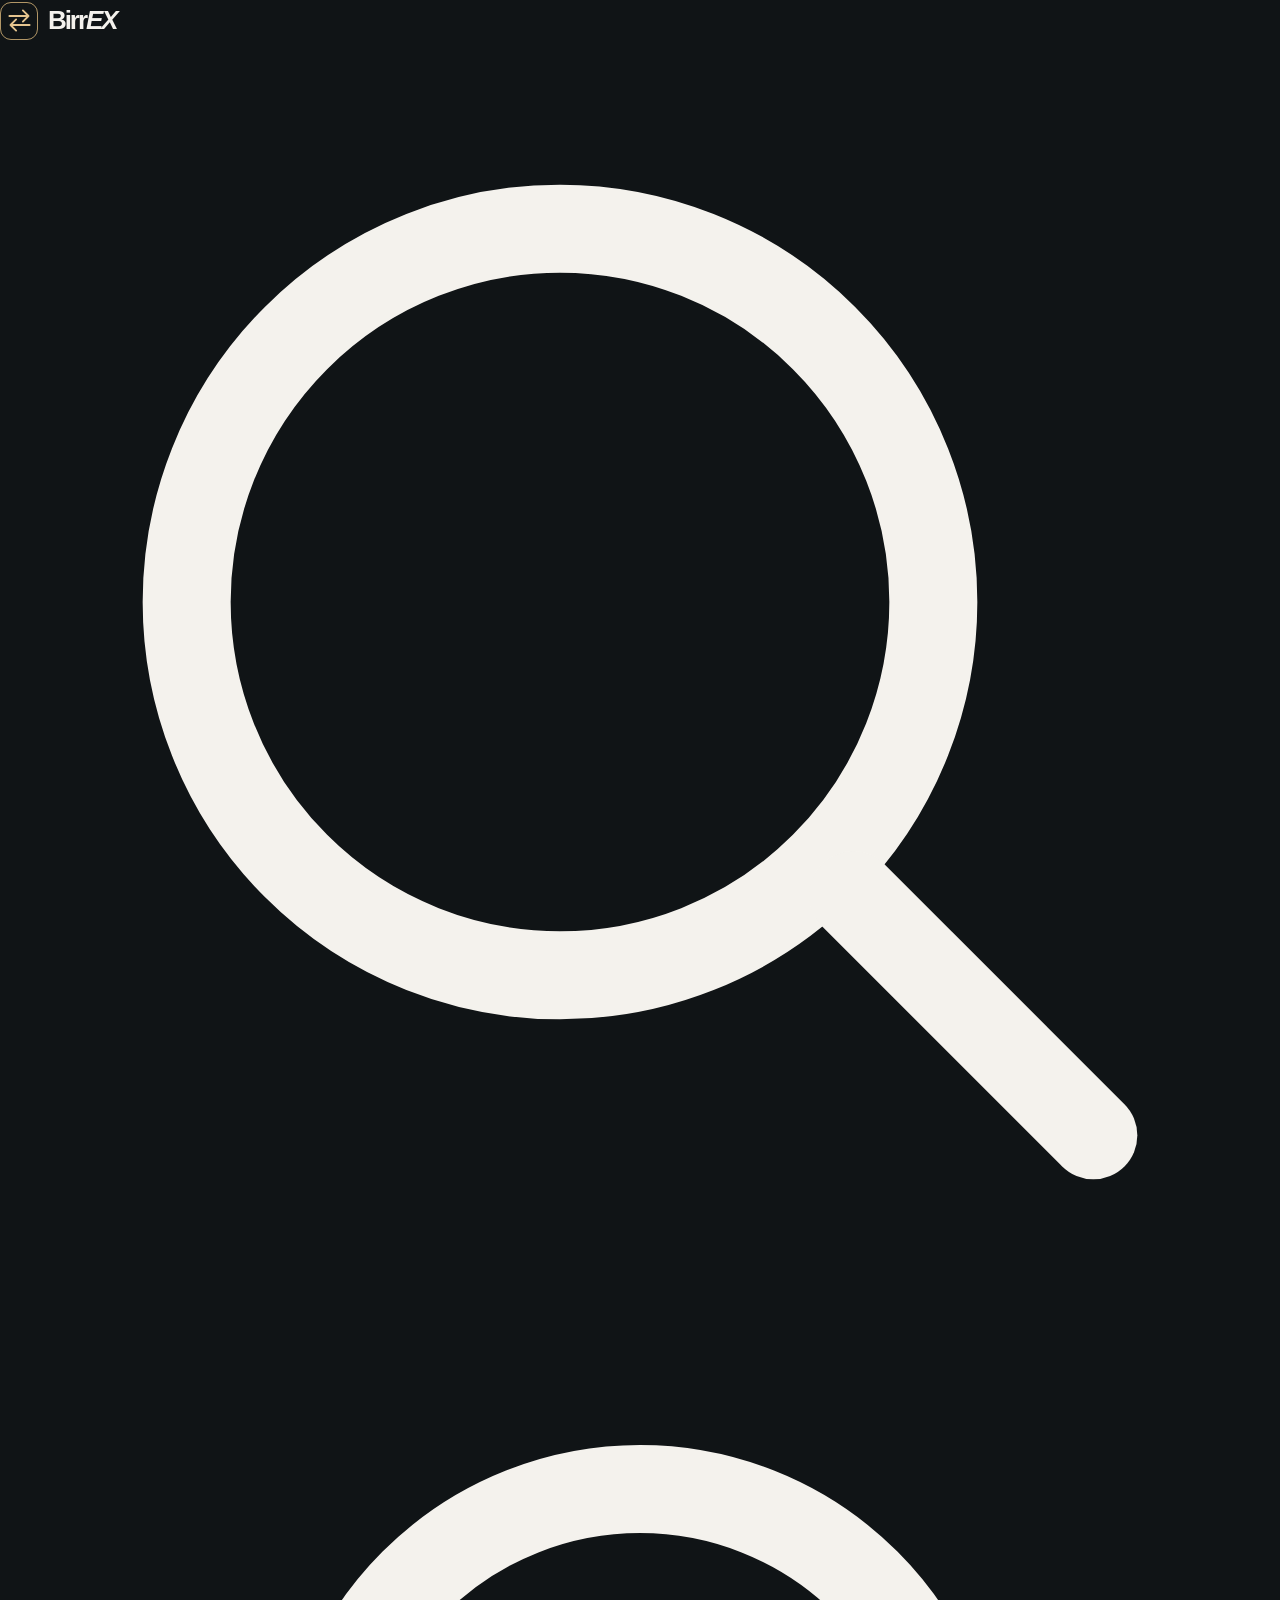
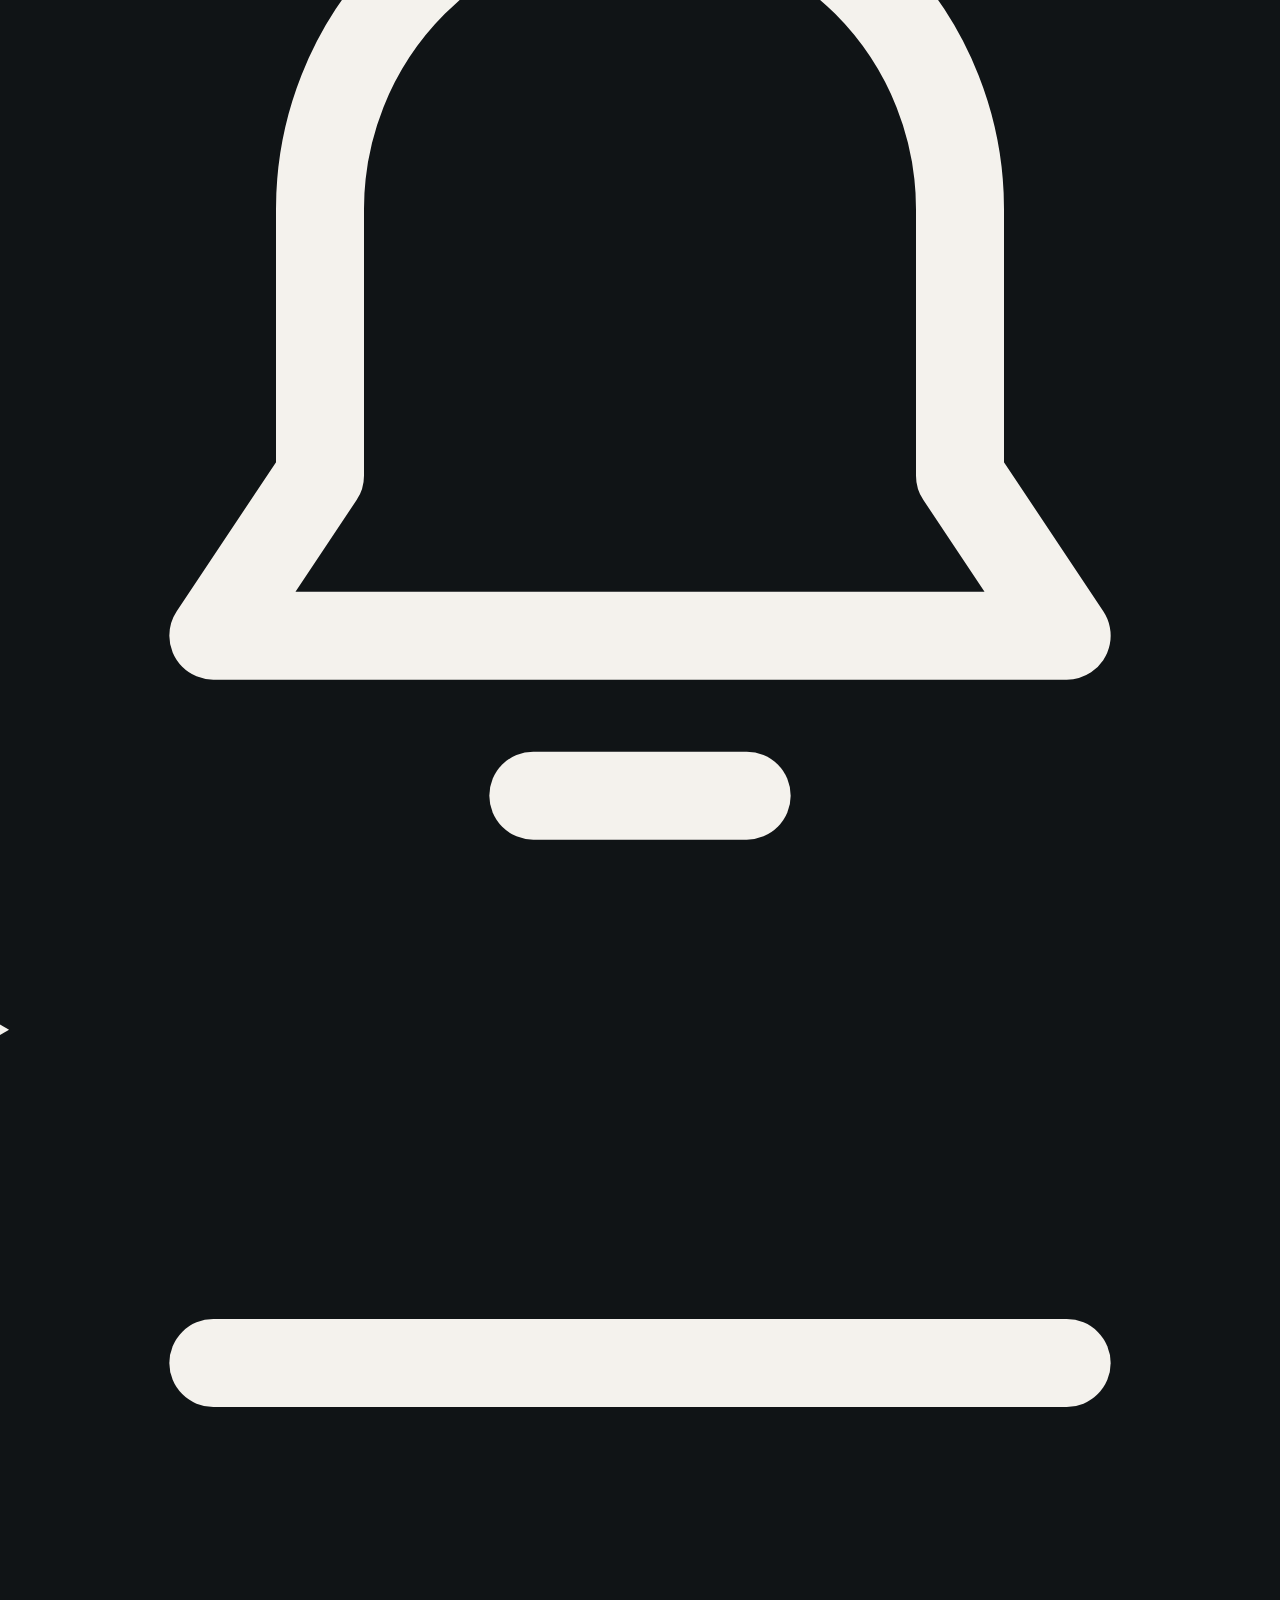
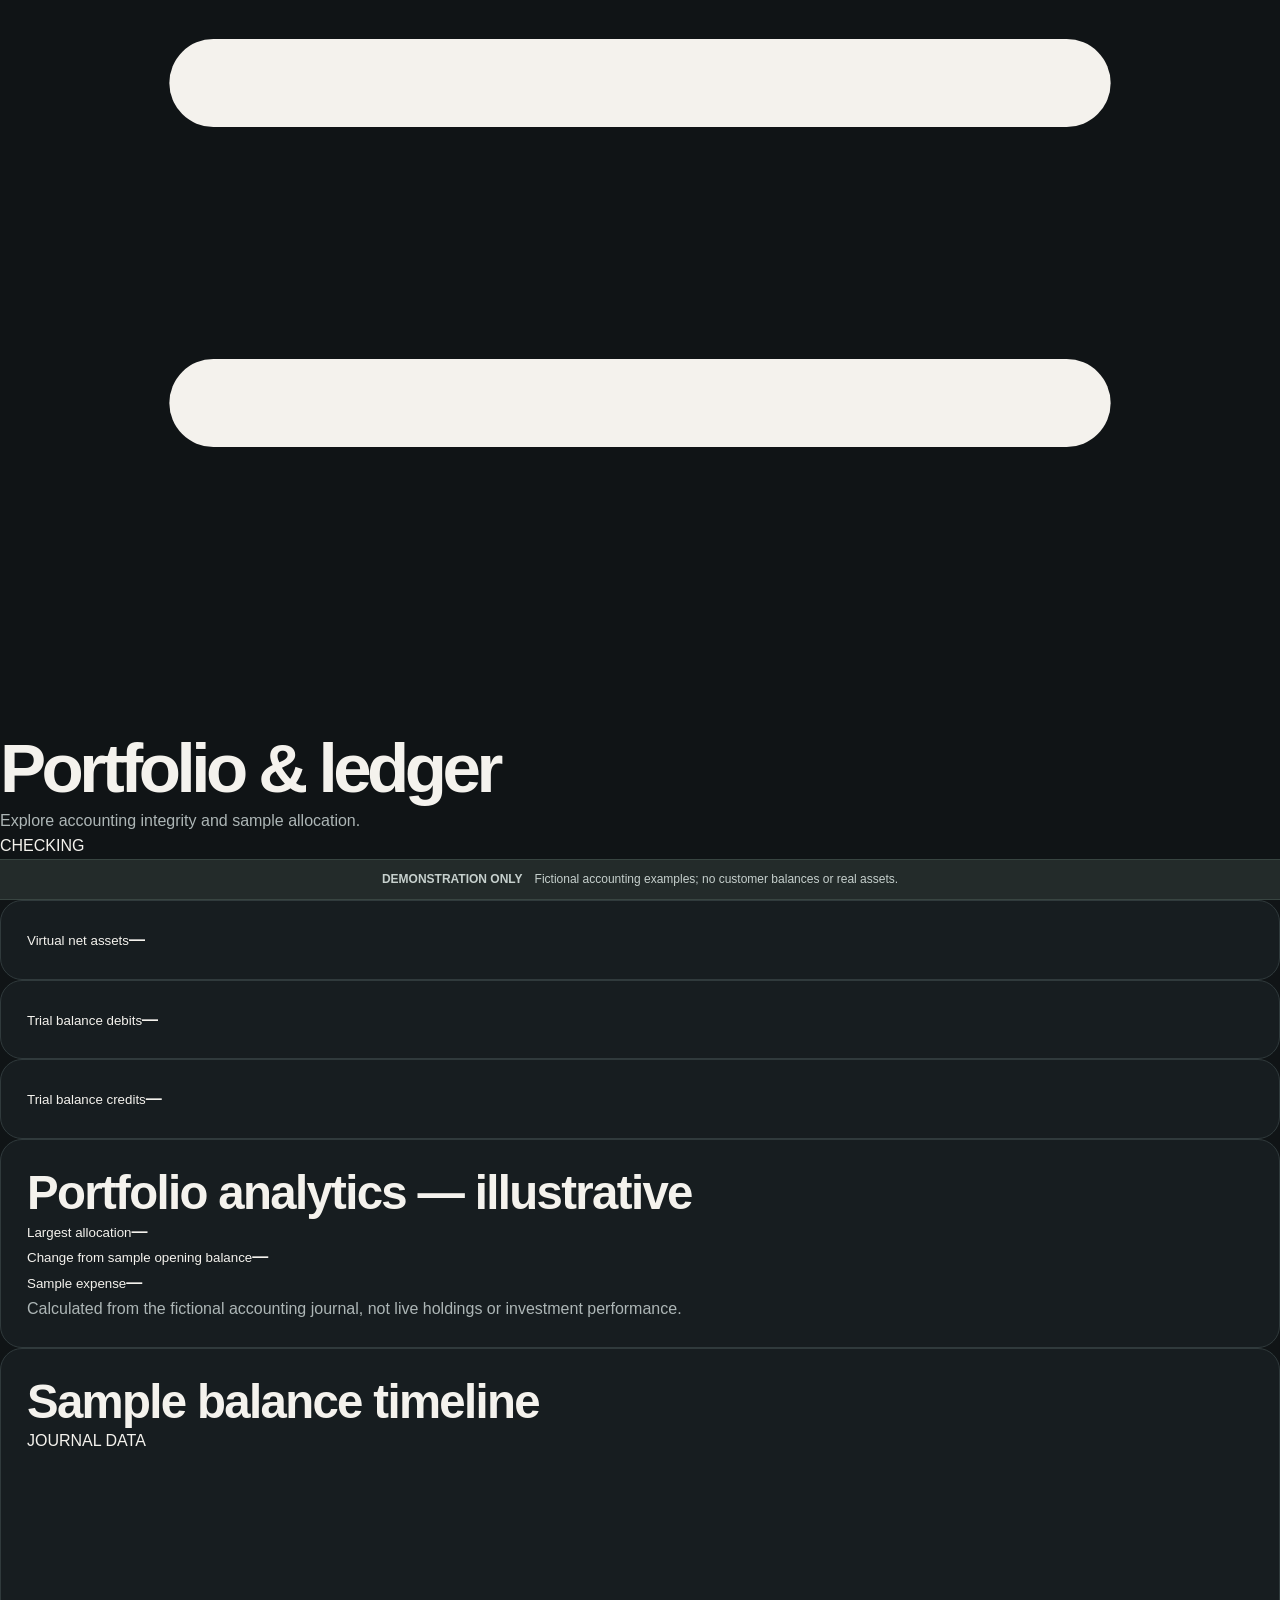
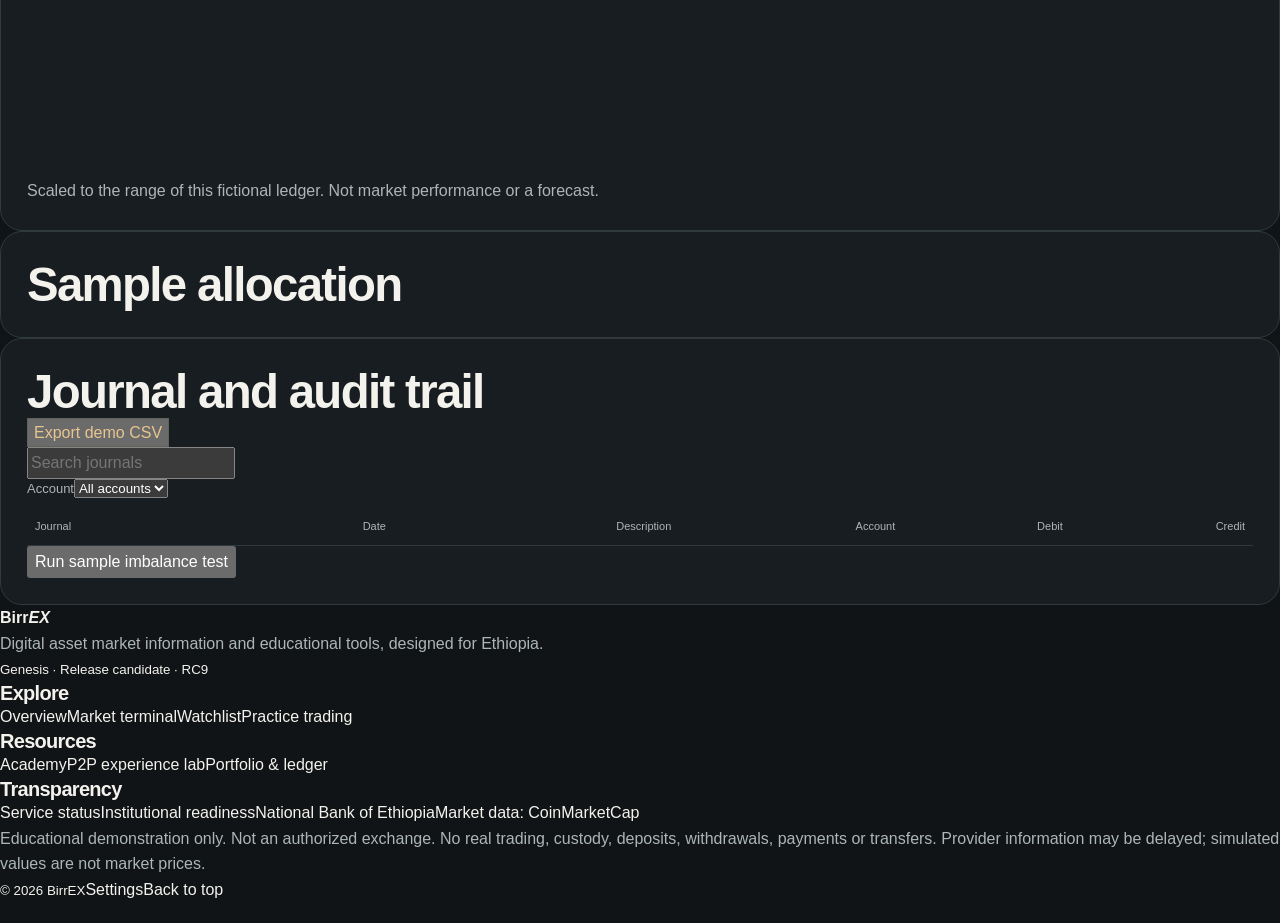
==== commit 40e27dc2: "feat: Genesis RC9 Ultimate Refinement visual consistency and shared watchlist" ====
--- a/exchange/public/ledger-lab.html
+++ b/exchange/public/ledger-lab.html
@@ -1 +1 @@
-<!doctype html><html lang="en" data-theme="dark"><head><meta charset="utf-8"><meta name="viewport" content="width=device-width,initial-scale=1,viewport-fit=cover"><meta name="robots" content="noindex,nofollow"><meta name="theme-color" content="#101416"><title>BirrEX — Portfolio & Ledger Lab</title><link rel="stylesheet" href="/styles.css?v=1.0.0-rc.8"><link rel="manifest" href="/manifest.webmanifest"><script defer src="/ledger-lab.js?v=1.0.0-rc.8"></script><script defer src="/motion.js?v=1.0.0-rc.8"></script></head><body><a class="skip" href="#main">Skip to content</a><header class="top signature-header"><a class="brand signature-brand" href="/" aria-label="BirrEX home"><span class="mark" aria-hidden="true"><svg class="signature-icon" viewBox="0 0 24 24" aria-hidden="true" focusable="false" fill="none" stroke="currentColor" stroke-width="1.65" stroke-linecap="round" stroke-linejoin="round"><path d="M3 8h17m-5-5 5 5-5 5"/><path d="M21 16H4m5-5-5 5 5 5"/></svg></span>Birr<em>EX</em></a><div class="signature-actions" role="group" aria-label="Header controls"><a class="header-action" href="/#search" aria-label="Search" title="Search"><svg class="signature-icon" viewBox="0 0 24 24" aria-hidden="true" focusable="false" fill="none" stroke="currentColor" stroke-width="1.65" stroke-linecap="round" stroke-linejoin="round"><path d="M10.5 3.5a7 7 0 1 0 0 14a7 7 0 0 0 0-14"/><path d="m16 16 4.5 4.5"/></svg></a><a class="header-action" href="/#notifications" aria-label="Notifications" title="Notifications"><svg class="signature-icon" viewBox="0 0 24 24" aria-hidden="true" focusable="false" fill="none" stroke="currentColor" stroke-width="1.65" stroke-linecap="round" stroke-linejoin="round"><path d="M6 9a6 6 0 0 1 12 0v5l2 3H4l2-3z"/><path d="M10 20h4"/></svg></a><details class="header-menu"><summary class="header-action" aria-label="Menu" title="Menu"><svg class="signature-icon" viewBox="0 0 24 24" aria-hidden="true" focusable="false" fill="none" stroke="currentColor" stroke-width="1.65" stroke-linecap="round" stroke-linejoin="round"><path d="M4 6h16"/><path d="M4 12h16"/><path d="M4 18h16"/></svg></summary><div class="header-menu-list signature-menu"><div class="menu-heading"><strong>BirrEX</strong><small>Genesis · RC8</small></div><a href="/#settings"><svg class="signature-icon" viewBox="0 0 24 24" aria-hidden="true" focusable="false" fill="none" stroke="currentColor" stroke-width="1.65" stroke-linecap="round" stroke-linejoin="round"><path d="M12 8a4 4 0 1 0 0 8a4 4 0 0 0 0-8"/><path d="M12 2v3m0 14v3M2 12h3m14 0h3M5 5l2 2m10 10 2 2M5 19l2-2M17 7l2-2"/></svg><span>Settings</span></a><a href="/market-insights"><svg class="signature-icon" viewBox="0 0 24 24" aria-hidden="true" focusable="false" fill="none" stroke="currentColor" stroke-width="1.65" stroke-linecap="round" stroke-linejoin="round"><path d="M3 5v14h18"/><path d="m6 9 4-4 4 3 5-6"/></svg><span>Market intelligence</span></a><a href="/p2p-lab"><svg class="signature-icon" viewBox="0 0 24 24" aria-hidden="true" focusable="false" fill="none" stroke="currentColor" stroke-width="1.65" stroke-linecap="round" stroke-linejoin="round"><path d="M8 12a4 4 0 1 0 0-8 4 4 0 0 0 0 8"/><path d="M2 21v-3a5 5 0 0 1 5-5h2a5 5 0 0 1 5 5v3"/><path d="M17 5a3 3 0 0 1 0 6m1 3a4 4 0 0 1 4 4v3"/></svg><span>P2P experience</span></a><a href="/ledger-lab"><svg class="signature-icon" viewBox="0 0 24 24" aria-hidden="true" focusable="false" fill="none" stroke="currentColor" stroke-width="1.65" stroke-linecap="round" stroke-linejoin="round"><path d="M3 6h15v15H3z"/><path d="M3 6l13-3v3"/><path d="M14 12h7v5h-7z"/></svg><span>Portfolio & ledger</span></a><a href="/readiness"><svg class="signature-icon" viewBox="0 0 24 24" aria-hidden="true" focusable="false" fill="none" stroke="currentColor" stroke-width="1.65" stroke-linecap="round" stroke-linejoin="round"><path d="M12 3 3 7v6c0 5 9 9 9 9s9-4 9-9V7z"/><path d="m8 12 3 3 5-6"/></svg><span>Institutional readiness</span></a><a href="/status"><svg class="signature-icon" viewBox="0 0 24 24" aria-hidden="true" focusable="false" fill="none" stroke="currentColor" stroke-width="1.65" stroke-linecap="round" stroke-linejoin="round"><path d="M2 12h5l3-7 4 14 3-7h5"/></svg><span>Connection center</span></a><a href="/private-beta"><svg class="signature-icon" viewBox="0 0 24 24" aria-hidden="true" focusable="false" fill="none" stroke="currentColor" stroke-width="1.65" stroke-linecap="round" stroke-linejoin="round"><path d="M5 10h14v11H5z"/><path d="M8 10V7a4 4 0 1 1 8 0v3"/></svg><span>Private workspace</span></a><a href="/#learn"><svg class="signature-icon" viewBox="0 0 24 24" aria-hidden="true" focusable="false" fill="none" stroke="currentColor" stroke-width="1.65" stroke-linecap="round" stroke-linejoin="round"><path d="M3 4h6a3 3 0 0 1 3 3v14a4 4 0 0 0-3-3H3z"/><path d="M21 4h-6a3 3 0 0 0-3 3v14a4 4 0 0 1 3-3h6z"/></svg><span>Academy</span></a><div class="menu-caption">Educational workspace · Financial operations disabled</div></div></details></div></header><main id="main" class="institutional"><div class="welcome"><div class="stack"><h1>Portfolio & ledger</h1><p>Explore accounting integrity and sample allocation.</p></div><span id="reconcile" class="tag">CHECKING</span></div><div class="notice page-disclosure"><b>DEMONSTRATION ONLY</b><span>Fictional accounting examples; no customer balances or real assets.</span></div><div class="institution-metrics"><section class="panel"><small>Virtual net assets</small><strong id="net-assets" class="big">—</strong><p id="performance"></p></section><section class="panel"><small>Trial balance debits</small><strong id="debit" class="big">—</strong></section><section class="panel"><small>Trial balance credits</small><strong id="credit" class="big">—</strong></section></div><section class="panel"><h2>Portfolio analytics — illustrative</h2><div class="institution-metrics"><div><small>Largest allocation</small><strong id="allocation-largest">—</strong></div><div><small>Change from sample opening balance</small><strong id="allocation-change">—</strong></div><div><small>Sample expense</small><strong id="allocation-expense">—</strong></div></div><p>Calculated from the fictional accounting journal, not live holdings or investment performance.</p></section><section class="panel"><div class="head"><h2>Sample balance timeline</h2><span class="tag">JOURNAL DATA</span></div><svg id="journal-chart" viewBox="0 0 600 155" role="img" aria-label="Fictional net asset balances after each journal entry"></svg><div id="journal-chart-controls" class="segments" aria-label="Inspect journal entries"></div><p id="journal-chart-detail" role="status"></p><p>Scaled to the range of this fictional ledger. Not market performance or a forecast.</p></section><section class="panel"><h2>Sample allocation</h2><div id="allocations"></div></section><section class="panel"><div class="head"><h2>Journal and audit trail</h2><button id="export" class="outline">Export demo CSV</button></div><div class="toolbar"><input id="search" type="search" inputmode="search" enterkeyhint="search" autocomplete="off" maxlength="160" placeholder="Search journals" aria-label="Search journals"><label>Account<select id="account"><option value="all">All accounts</option></select></label><span id="entry-count" class="tag"></span></div><div class="table-scroll"><table><thead><tr><th scope="col">Journal</th><th scope="col">Date</th><th scope="col">Description</th><th scope="col">Account</th><th scope="col">Debit</th><th scope="col">Credit</th></tr></thead><tbody id="journal"></tbody></table></div><button id="integrity-test">Run sample imbalance test</button><p id="test-result" role="status"></p></section><footer class="signature-footer institutional-footer"><div class="footer-main"><div class="footer-about"><a class="footer-brand" href="/#home"><strong>Birr<em>EX</em></strong></a><p>Digital asset market information and educational tools, designed for Ethiopia.</p><small>Genesis · Release candidate · RC8</small></div><section class="footer-column"><h3>Explore</h3><a href="/#home">Overview</a><a href="/market-insights">Market terminal</a><a href="/market-insights#watchlist">Watchlist</a><a href="/#trade">Practice trading</a></section><section class="footer-column"><h3>Resources</h3><a href="/#learn">Academy</a><a href="/p2p-lab">P2P experience lab</a><a href="/ledger-lab">Portfolio &amp; ledger</a></section><section class="footer-column"><h3>Transparency</h3><a href="/status">Service status</a><a href="/readiness">Institutional readiness</a><a href="https://nbe.gov.et/" rel="noopener noreferrer">National Bank of Ethiopia</a><a href="https://coinmarketcap.com/" rel="noopener noreferrer">Market data: CoinMarketCap</a></section></div><div class="footer-disclosure"><p>Educational demonstration only. Not an authorized exchange. No real trading, custody, deposits, withdrawals, payments or transfers. Provider information may be delayed; simulated values are not market prices.</p></div><div class="footer-base"><small>© 2026 BirrEX</small><a href="/#settings">Settings</a><a class="footer-top" href="#main">Back to top</a></div></footer></main><nav class="bottom signature-dock" aria-label="Mobile navigation"><a href="/#home" aria-label="Overview" title="Overview"><span class="glyph" aria-hidden="true"><svg viewBox="0 0 24 24" class="nav-icon" aria-hidden="true" focusable="false" fill="none" stroke="currentColor" stroke-width="1.7" stroke-linecap="round" stroke-linejoin="round"><path d="M3 10 12 3l9 7"/><path d="M5 9v12h5v-7h4v7h5V9"/></svg></span></a><a href="/#markets" aria-label="Markets" title="Markets"><span class="glyph" aria-hidden="true"><svg viewBox="0 0 24 24" class="nav-icon" aria-hidden="true" focusable="false" fill="none" stroke="currentColor" stroke-width="1.7" stroke-linecap="round" stroke-linejoin="round"><path d="M3 19V5"/><path d="M3 19h18"/><path d="m7 10 4-4 4 3 5-6"/></svg></span></a><a href="/#trade" aria-label="Trade" title="Trade"><span class="glyph" aria-hidden="true"><svg viewBox="0 0 24 24" class="nav-icon" aria-hidden="true" focusable="false" fill="none" stroke="currentColor" stroke-width="1.7" stroke-linecap="round" stroke-linejoin="round"><path d="M4 8h15m-4-4 4 4-4 4"/><path d="M20 16H5m4-4-4 4 4 4"/></svg></span></a><a href="/#p2p" aria-label="P2P" title="P2P"><span class="glyph" aria-hidden="true"><svg viewBox="0 0 24 24" class="nav-icon" aria-hidden="true" focusable="false" fill="none" stroke="currentColor" stroke-width="1.7" stroke-linecap="round" stroke-linejoin="round"><path d="M8 12a4 4 0 1 0 0-8 4 4 0 0 0 0 8"/><path d="M2 21v-3a5 5 0 0 1 5-5h2a5 5 0 0 1 5 5v3"/><path d="M17 5a3 3 0 0 1 0 6m1 3a4 4 0 0 1 4 4v3"/></svg></span></a><a href="/#assets" aria-label="Assets" title="Assets" aria-current="page"><span class="glyph" aria-hidden="true"><svg viewBox="0 0 24 24" class="nav-icon" aria-hidden="true" focusable="false" fill="none" stroke="currentColor" stroke-width="1.7" stroke-linecap="round" stroke-linejoin="round"><path d="M3 6a2 2 0 0 1 2-2h13v4"/><path d="M3 6v12a2 2 0 0 0 2 2h15V8H5a2 2 0 0 1-2-2"/><path d="M16 12h5v4h-5a2 2 0 0 1 0-4"/></svg></span></a></nav></body></html>+<!doctype html><html lang="en" data-theme="dark"><head><meta charset="utf-8"><meta name="viewport" content="width=device-width,initial-scale=1,viewport-fit=cover"><meta name="robots" content="noindex,nofollow"><meta name="theme-color" content="#101416"><title>BirrEX — Portfolio & Ledger Lab</title><link rel="stylesheet" href="/styles.css?v=1.0.0-rc.9"><link rel="manifest" href="/manifest.webmanifest"><script defer src="/ledger-lab.js?v=1.0.0-rc.9"></script><script defer src="/motion.js?v=1.0.0-rc.9"></script></head><body><a class="skip" href="#main">Skip to content</a><header class="top signature-header"><a class="brand signature-brand" href="/" aria-label="BirrEX home"><span class="mark" aria-hidden="true"><svg class="signature-icon" viewBox="0 0 24 24" aria-hidden="true" focusable="false" fill="none" stroke="currentColor" stroke-width="1.65" stroke-linecap="round" stroke-linejoin="round"><path d="M3 8h17m-5-5 5 5-5 5"/><path d="M21 16H4m5-5-5 5 5 5"/></svg></span>Birr<em>EX</em></a><div class="signature-actions" role="group" aria-label="Header controls"><a class="header-action" href="/#search" aria-label="Search" title="Search"><svg class="signature-icon" viewBox="0 0 24 24" aria-hidden="true" focusable="false" fill="none" stroke="currentColor" stroke-width="1.65" stroke-linecap="round" stroke-linejoin="round"><path d="M10.5 3.5a7 7 0 1 0 0 14a7 7 0 0 0 0-14"/><path d="m16 16 4.5 4.5"/></svg></a><a class="header-action" href="/#notifications" aria-label="Notifications" title="Notifications"><svg class="signature-icon" viewBox="0 0 24 24" aria-hidden="true" focusable="false" fill="none" stroke="currentColor" stroke-width="1.65" stroke-linecap="round" stroke-linejoin="round"><path d="M6 9a6 6 0 0 1 12 0v5l2 3H4l2-3z"/><path d="M10 20h4"/></svg></a><details class="header-menu"><summary class="header-action" aria-label="Menu" title="Menu"><svg class="signature-icon" viewBox="0 0 24 24" aria-hidden="true" focusable="false" fill="none" stroke="currentColor" stroke-width="1.65" stroke-linecap="round" stroke-linejoin="round"><path d="M4 6h16"/><path d="M4 12h16"/><path d="M4 18h16"/></svg></summary><div class="header-menu-list signature-menu"><div class="menu-heading"><strong>BirrEX</strong><small>Genesis · RC9</small></div><a href="/#settings"><svg class="signature-icon" viewBox="0 0 24 24" aria-hidden="true" focusable="false" fill="none" stroke="currentColor" stroke-width="1.65" stroke-linecap="round" stroke-linejoin="round"><path d="M12 8a4 4 0 1 0 0 8a4 4 0 0 0 0-8"/><path d="M12 2v3m0 14v3M2 12h3m14 0h3M5 5l2 2m10 10 2 2M5 19l2-2M17 7l2-2"/></svg><span>Settings</span></a><a href="/market-insights"><svg class="signature-icon" viewBox="0 0 24 24" aria-hidden="true" focusable="false" fill="none" stroke="currentColor" stroke-width="1.65" stroke-linecap="round" stroke-linejoin="round"><path d="M3 5v14h18"/><path d="m6 9 4-4 4 3 5-6"/></svg><span>Market intelligence</span></a><a href="/p2p-lab"><svg class="signature-icon" viewBox="0 0 24 24" aria-hidden="true" focusable="false" fill="none" stroke="currentColor" stroke-width="1.65" stroke-linecap="round" stroke-linejoin="round"><path d="M8 12a4 4 0 1 0 0-8 4 4 0 0 0 0 8"/><path d="M2 21v-3a5 5 0 0 1 5-5h2a5 5 0 0 1 5 5v3"/><path d="M17 5a3 3 0 0 1 0 6m1 3a4 4 0 0 1 4 4v3"/></svg><span>P2P experience</span></a><a href="/ledger-lab"><svg class="signature-icon" viewBox="0 0 24 24" aria-hidden="true" focusable="false" fill="none" stroke="currentColor" stroke-width="1.65" stroke-linecap="round" stroke-linejoin="round"><path d="M3 6h15v15H3z"/><path d="M3 6l13-3v3"/><path d="M14 12h7v5h-7z"/></svg><span>Portfolio & ledger</span></a><a href="/readiness"><svg class="signature-icon" viewBox="0 0 24 24" aria-hidden="true" focusable="false" fill="none" stroke="currentColor" stroke-width="1.65" stroke-linecap="round" stroke-linejoin="round"><path d="M12 3 3 7v6c0 5 9 9 9 9s9-4 9-9V7z"/><path d="m8 12 3 3 5-6"/></svg><span>Institutional readiness</span></a><a href="/status"><svg class="signature-icon" viewBox="0 0 24 24" aria-hidden="true" focusable="false" fill="none" stroke="currentColor" stroke-width="1.65" stroke-linecap="round" stroke-linejoin="round"><path d="M2 12h5l3-7 4 14 3-7h5"/></svg><span>Connection center</span></a><a href="/private-beta"><svg class="signature-icon" viewBox="0 0 24 24" aria-hidden="true" focusable="false" fill="none" stroke="currentColor" stroke-width="1.65" stroke-linecap="round" stroke-linejoin="round"><path d="M5 10h14v11H5z"/><path d="M8 10V7a4 4 0 1 1 8 0v3"/></svg><span>Private workspace</span></a><a href="/#learn"><svg class="signature-icon" viewBox="0 0 24 24" aria-hidden="true" focusable="false" fill="none" stroke="currentColor" stroke-width="1.65" stroke-linecap="round" stroke-linejoin="round"><path d="M3 4h6a3 3 0 0 1 3 3v14a4 4 0 0 0-3-3H3z"/><path d="M21 4h-6a3 3 0 0 0-3 3v14a4 4 0 0 1 3-3h6z"/></svg><span>Academy</span></a><div class="menu-caption">Educational workspace · Financial operations disabled</div></div></details></div></header><main id="main" class="institutional"><div class="welcome"><div class="stack"><h1>Portfolio & ledger</h1><p>Explore accounting integrity and sample allocation.</p></div><span id="reconcile" class="tag">CHECKING</span></div><div class="notice page-disclosure"><b>DEMONSTRATION ONLY</b><span>Fictional accounting examples; no customer balances or real assets.</span></div><div class="institution-metrics"><section class="panel"><small>Virtual net assets</small><strong id="net-assets" class="big">—</strong><p id="performance"></p></section><section class="panel"><small>Trial balance debits</small><strong id="debit" class="big">—</strong></section><section class="panel"><small>Trial balance credits</small><strong id="credit" class="big">—</strong></section></div><section class="panel"><h2>Portfolio analytics — illustrative</h2><div class="institution-metrics"><div><small>Largest allocation</small><strong id="allocation-largest">—</strong></div><div><small>Change from sample opening balance</small><strong id="allocation-change">—</strong></div><div><small>Sample expense</small><strong id="allocation-expense">—</strong></div></div><p>Calculated from the fictional accounting journal, not live holdings or investment performance.</p></section><section class="panel"><div class="head"><h2>Sample balance timeline</h2><span class="tag">JOURNAL DATA</span></div><svg id="journal-chart" viewBox="0 0 600 155" role="img" aria-label="Fictional net asset balances after each journal entry"></svg><div id="journal-chart-controls" class="segments" aria-label="Inspect journal entries"></div><p id="journal-chart-detail" role="status"></p><p>Scaled to the range of this fictional ledger. Not market performance or a forecast.</p></section><section class="panel"><h2>Sample allocation</h2><div id="allocations"></div></section><section class="panel"><div class="head"><h2>Journal and audit trail</h2><button id="export" class="outline">Export demo CSV</button></div><div class="toolbar"><input id="search" type="search" inputmode="search" enterkeyhint="search" autocomplete="off" maxlength="160" placeholder="Search journals" aria-label="Search journals"><label>Account<select id="account"><option value="all">All accounts</option></select></label><span id="entry-count" class="tag"></span></div><div class="table-scroll"><table><thead><tr><th scope="col">Journal</th><th scope="col">Date</th><th scope="col">Description</th><th scope="col">Account</th><th scope="col">Debit</th><th scope="col">Credit</th></tr></thead><tbody id="journal"></tbody></table></div><button id="integrity-test">Run sample imbalance test</button><p id="test-result" role="status"></p></section><footer class="signature-footer institutional-footer"><div class="footer-main"><div class="footer-about"><a class="footer-brand" href="/#home"><strong>Birr<em>EX</em></strong></a><p>Digital asset market information and educational tools, designed for Ethiopia.</p><small>Genesis · Release candidate · RC9</small></div><section class="footer-column"><h3>Explore</h3><a href="/#home">Overview</a><a href="/market-insights">Market terminal</a><a href="/market-insights#watchlist">Watchlist</a><a href="/#trade">Practice trading</a></section><section class="footer-column"><h3>Resources</h3><a href="/#learn">Academy</a><a href="/p2p-lab">P2P experience lab</a><a href="/ledger-lab">Portfolio &amp; ledger</a></section><section class="footer-column"><h3>Transparency</h3><a href="/status">Service status</a><a href="/readiness">Institutional readiness</a><a href="https://nbe.gov.et/" rel="noopener noreferrer">National Bank of Ethiopia</a><a href="https://coinmarketcap.com/" rel="noopener noreferrer">Market data: CoinMarketCap</a></section></div><div class="footer-disclosure"><p>Educational demonstration only. Not an authorized exchange. No real trading, custody, deposits, withdrawals, payments or transfers. Provider information may be delayed; simulated values are not market prices.</p></div><div class="footer-base"><small>© 2026 BirrEX</small><a href="/#settings">Settings</a><a class="footer-top" href="#main">Back to top</a></div></footer></main><nav class="bottom signature-dock" aria-label="Mobile navigation"><a href="/#home" aria-label="Overview" title="Overview"><span class="glyph" aria-hidden="true"><svg viewBox="0 0 24 24" class="nav-icon" aria-hidden="true" focusable="false" fill="none" stroke="currentColor" stroke-width="1.7" stroke-linecap="round" stroke-linejoin="round"><path d="M3 10 12 3l9 7"/><path d="M5 9v12h5v-7h4v7h5V9"/></svg></span></a><a href="/#markets" aria-label="Markets" title="Markets"><span class="glyph" aria-hidden="true"><svg viewBox="0 0 24 24" class="nav-icon" aria-hidden="true" focusable="false" fill="none" stroke="currentColor" stroke-width="1.7" stroke-linecap="round" stroke-linejoin="round"><path d="M3 19V5"/><path d="M3 19h18"/><path d="m7 10 4-4 4 3 5-6"/></svg></span></a><a href="/#trade" aria-label="Trade" title="Trade"><span class="glyph" aria-hidden="true"><svg viewBox="0 0 24 24" class="nav-icon" aria-hidden="true" focusable="false" fill="none" stroke="currentColor" stroke-width="1.7" stroke-linecap="round" stroke-linejoin="round"><path d="M4 8h15m-4-4 4 4-4 4"/><path d="M20 16H5m4-4-4 4 4 4"/></svg></span></a><a href="/#p2p" aria-label="P2P" title="P2P"><span class="glyph" aria-hidden="true"><svg viewBox="0 0 24 24" class="nav-icon" aria-hidden="true" focusable="false" fill="none" stroke="currentColor" stroke-width="1.7" stroke-linecap="round" stroke-linejoin="round"><path d="M8 12a4 4 0 1 0 0-8 4 4 0 0 0 0 8"/><path d="M2 21v-3a5 5 0 0 1 5-5h2a5 5 0 0 1 5 5v3"/><path d="M17 5a3 3 0 0 1 0 6m1 3a4 4 0 0 1 4 4v3"/></svg></span></a><a href="/#assets" aria-label="Assets" title="Assets" aria-current="page"><span class="glyph" aria-hidden="true"><svg viewBox="0 0 24 24" class="nav-icon" aria-hidden="true" focusable="false" fill="none" stroke="currentColor" stroke-width="1.7" stroke-linecap="round" stroke-linejoin="round"><path d="M3 6a2 2 0 0 1 2-2h13v4"/><path d="M3 6v12a2 2 0 0 0 2 2h15V8H5a2 2 0 0 1-2-2"/><path d="M16 12h5v4h-5a2 2 0 0 1 0-4"/></svg></span></a></nav></body></html>
